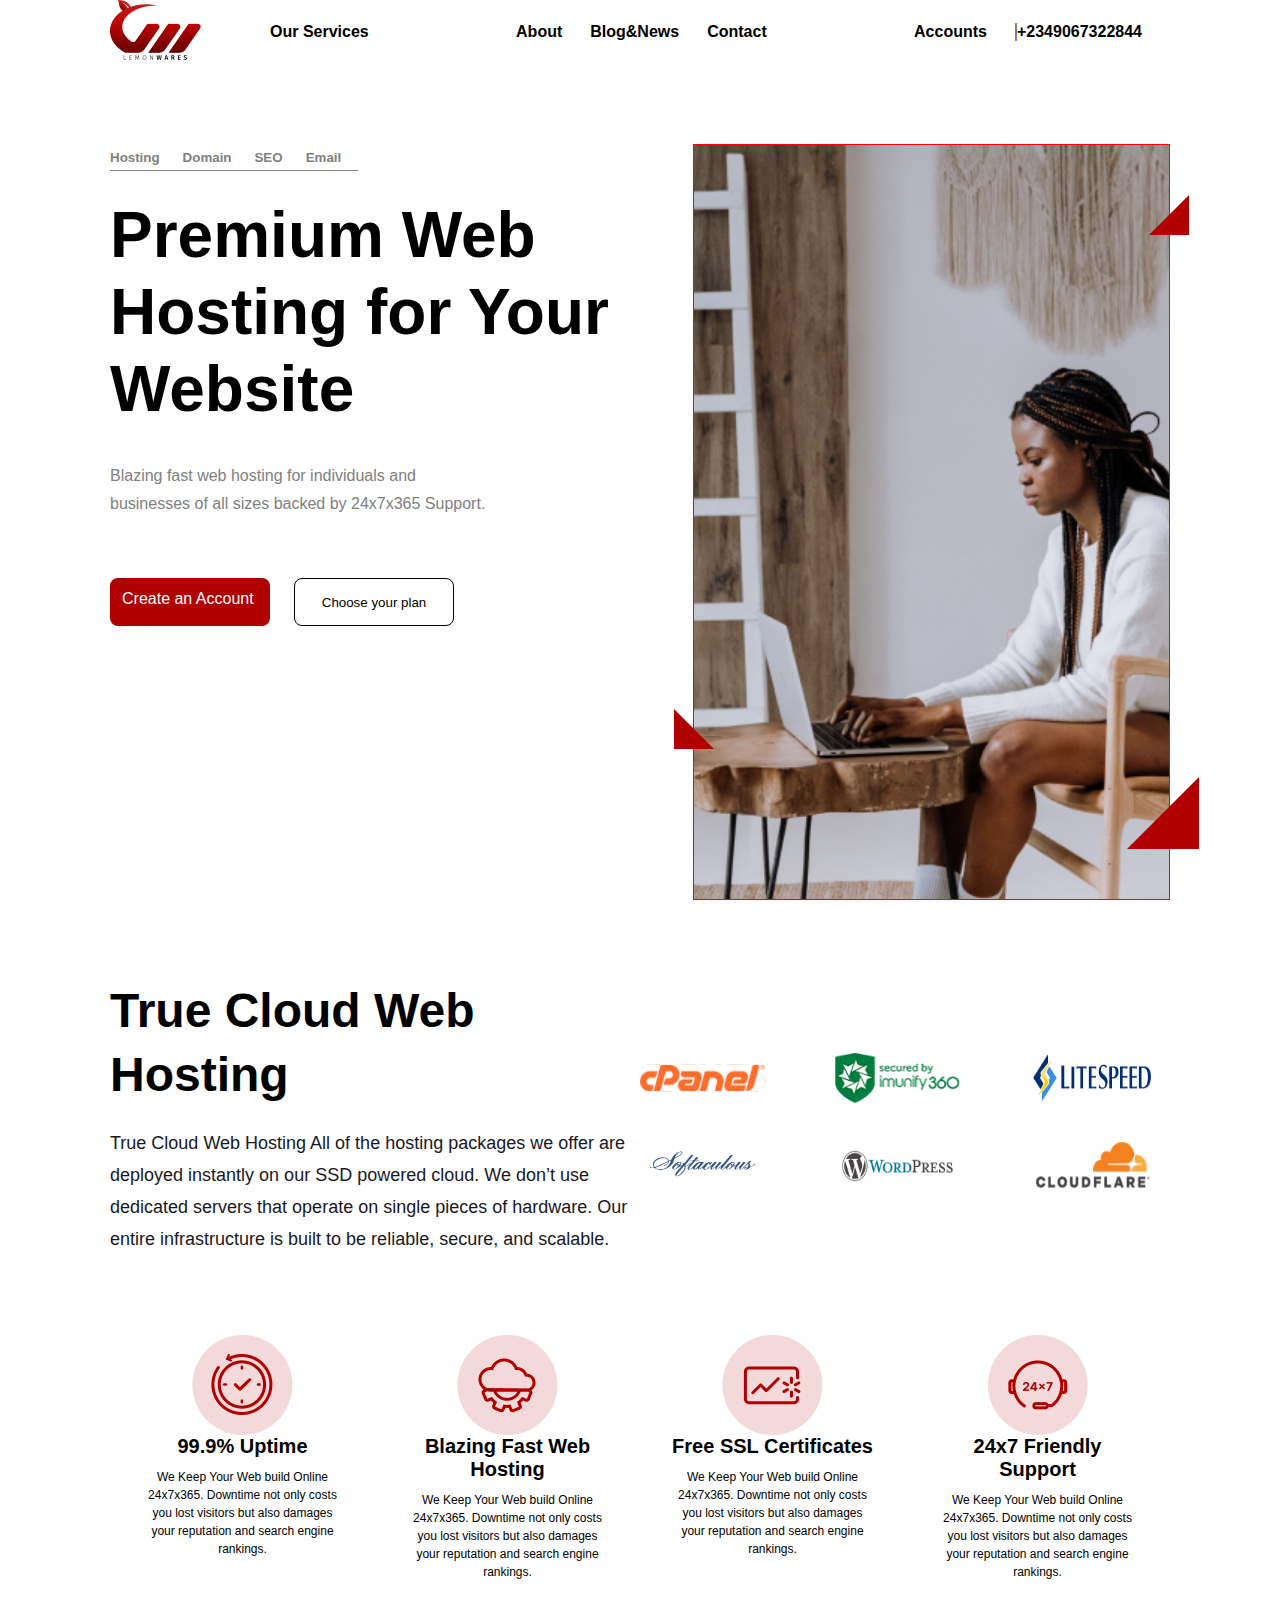
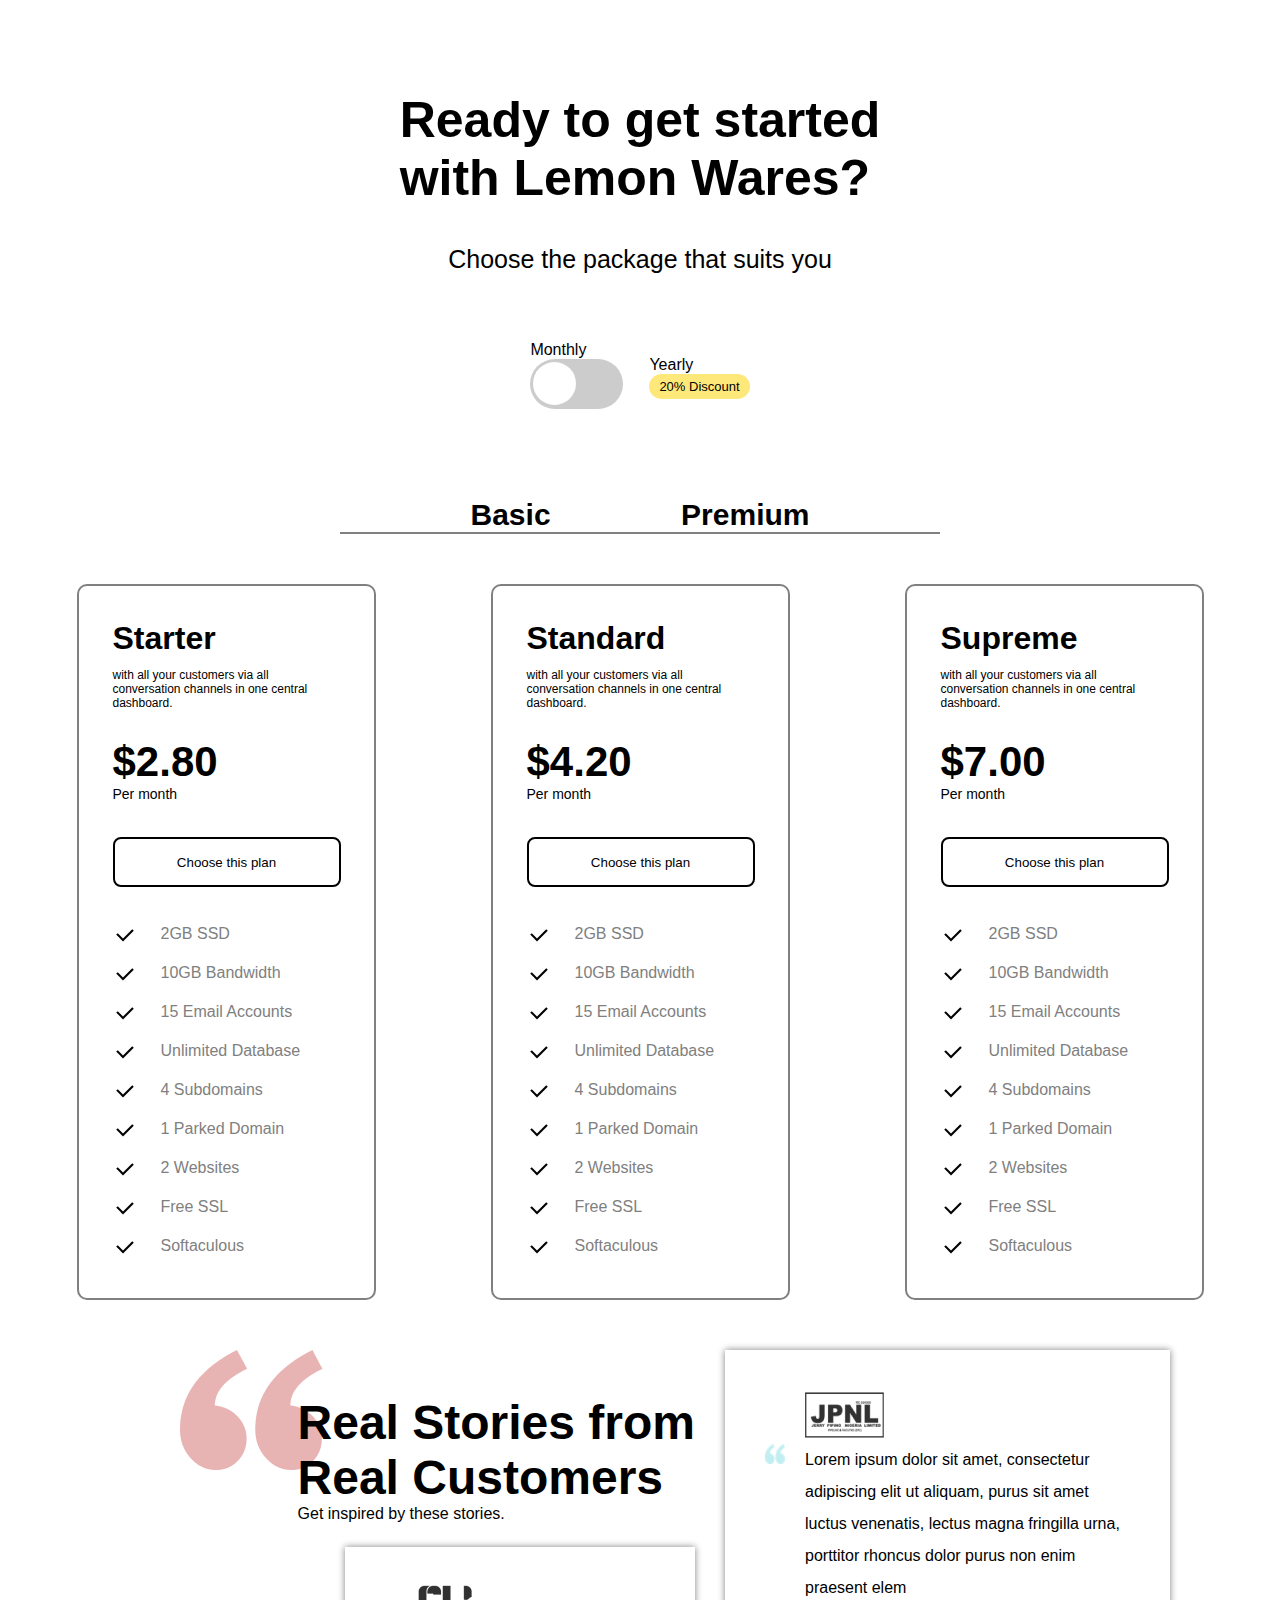
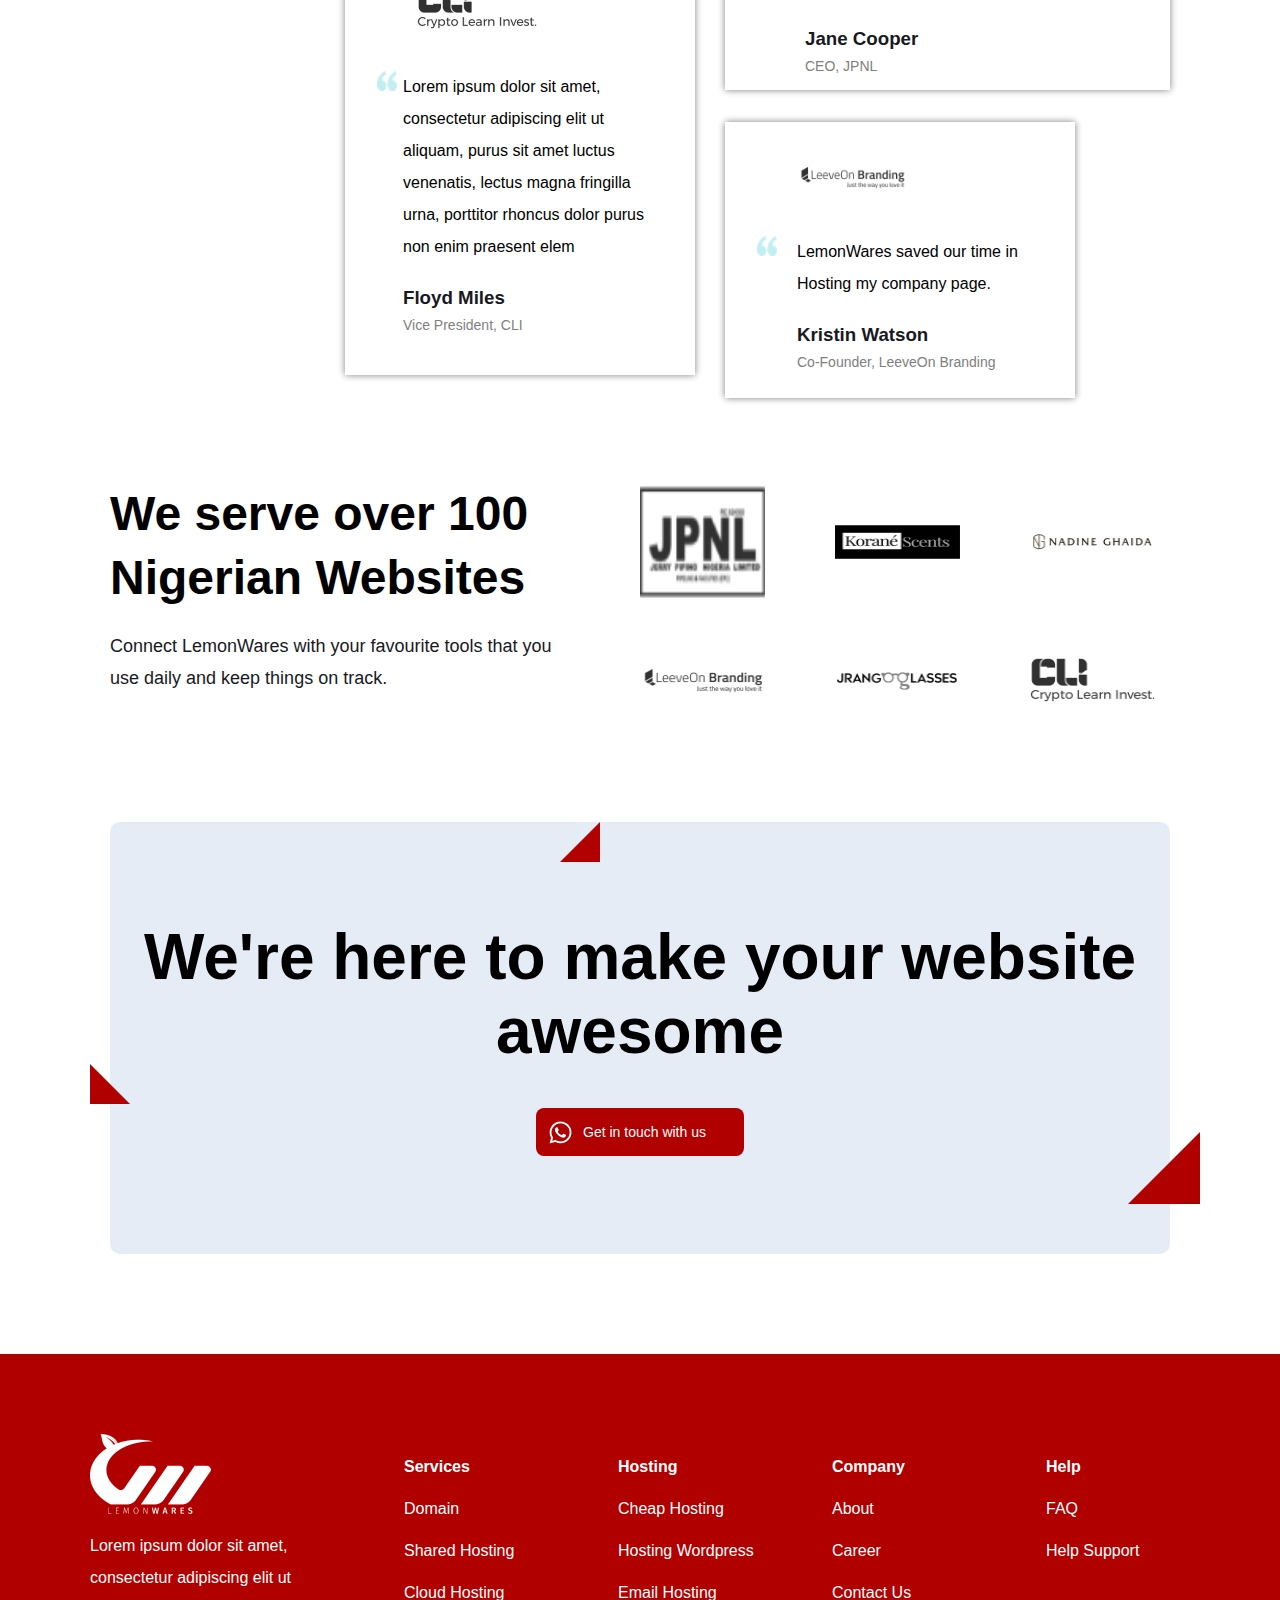
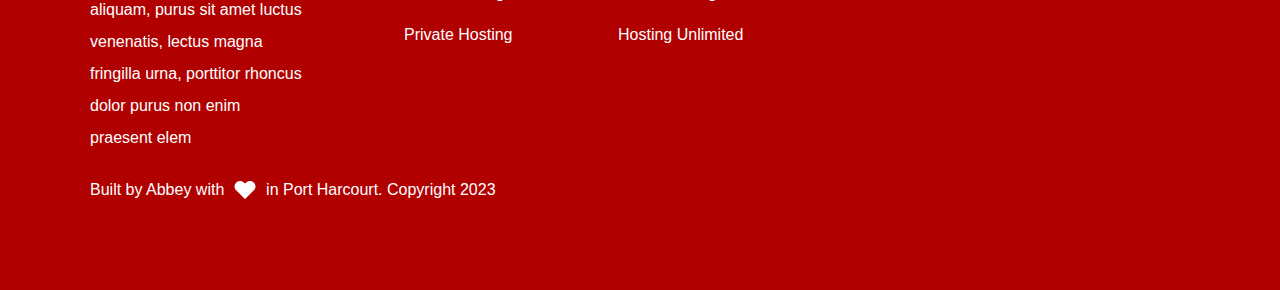
==== index.html @ 12cf2665 "modified changes" ====
<!DOCTYPE html>
<html lang="en">

<head>
    <meta charset="UTF-8">
    <meta name="viewport" content="width=device-width, initial-scale=1.0">
    <title>Hosting Web Page</title>
    <link rel="stylesheet" href="https://cdnjs.cloudflare.com/ajax/libs/font-awesome/6.4.0/css/all.min.css"
        integrity="sha512-iecdLmaskl7CVkqkXNQ/ZH/XLlvWZOJyj7Yy7tcenmpD1ypASozpmT/E0iPtmFIB46ZmdtAc9eNBvH0H/ZpiBw=="
        crossorigin="anonymous" referrerpolicy="no-referrer" />
    <link rel="stylesheet" href="style.css">
</head>

<body>
    <header>
        <a href="/home.html" class="logo-link"><img src="./images/main-logo-img.png" alt=""></a>

        <nav>
            <ul class="nav-span">
                <li class="dropdown">
                    <a href="" class="nav-link">Our Services</a>
                    <ul class="dropdown-content">
                        <li><a href="" class="drop-link">Domain</a></li>
                        <li><a href="" class="drop-link">Shared Hosting</a></li>
                        <li><a href="" class="drop-link">Cloud Hosting</a></li>
                        <li><a href="" class="drop-link">Private Hosting</a></li>
                    </ul>
                </li>
                <div>
                    <li class="dropdown">
                        <a href="" class="nav-link">About</a>
                        <ul class="dropdown-content">
                            <li><a href="" class="drop-link">Our Portfolio</a></li>
                            <li><a href="" class="drop-link">History</a></li>
                        </ul>
                    </li>
                    <li class="dropdown">
                        <a href="" class="nav-link">Blog&News</a>
                        <ul class="dropdown-content">
                            <li><a href="" class="drop-link">Read Latest</a></li>
                            <li><a href="" class="drop-link">What's Happening</a></li>
                        </ul>
                    </li>
                    <li><a href="" class="nav-link">Contact</a></li>
                </div>
                <div>
                    <li class="dropdown">
                        <a href="" class="nav-link">Accounts</a>
                        <ul class="dropdown-content">
                            <li><a href="" class="drop-link">My Profile</a></li>
                            <li><a href="" class="drop-link">Sign In</a></li>
                            <li><a href="" class="drop-link">Sign Up</a></li>
                        </ul>
                    </li>
                    <li>
                        <a href="" class="phone"> +2349067322844</a>
                    </li>
                </div>
            </ul>
        </nav>
        <i class="fa-solid fa-bars"></i>
    </header>
    <main>
        <section class="sec1-hero">
            <div class="hero-left">
                <div class="hero-left-top-nav">
                    <button>Hosting</button>
                    <button>Domain</button>
                    <button>SEO</button>
                    <button>Email</button>
                </div>
                <p class="hero-text-big">Premium Web Hosting for Your Website
                </p>
                <p class="hero-text-small">Blazing fast web hosting for individuals and <br> businesses of all sizes
                    backed by 24x7x365 Support.</p>
                <div class="hero-button-container">
                    <a href="" class="hero-button">Create an Account</a>
                    <button class="hero-btn">Choose your plan</button>
                </div>
            </div>
            <div class="hero-right">
                <span class="hero-triangle triangle-one"></span>
                <span class="hero-triangle triangle-two"></span>
                <span class="hero-triangle triangle-three"></span>
                <div class="hero-button-container">
                    <a href="" class="hero-button">Sign up</a>
                    <button class="hero-btn">Survey Options</button>
                </div>
            </div>
        </section>
        <section class="sec2">
            <div class="sec2-group1-container">
                <div class="sec2-group1-left">
                    <p class="sec2-group1-left-big-text">True Cloud Web Hosting</p>
                    <p class="sec2-group1-left-small-text">
                        True Cloud Web Hosting All of the hosting packages we offer are deployed instantly on our SSD
                        powered cloud. We don’t use <br> dedicated servers that operate on single pieces of hardware.
                        Our <br> entire infrastructure is built to be reliable, secure, and scalable.

                    </p>
                </div>
                <div class="sec2-group1-right">
                    <div class="sec2-logos">
                        <div class="sec2-logos-group1">
                            <img src="./images/cpanel2.svg" alt="" class="logos-img"><img
                                src="./images/secured-by-Imunify360-green 1.png" alt="" class="logos-img logo-boss"><img
                                src="./images/litespeed-logo 1.png" alt="" class="logos-img">
                        </div><br>
                        <div class="sec2-logos-group1">
                            <img src="./images/soflaculous.png" alt="" class="logos-img"><img
                                src="./images/Wordpress-logo.png" alt="" class="logos-img logo-boss"><img
                                src="./images/cloudflare.png" alt="" class="logos-img">
                        </div>
                    </div>
                </div>
            </div>
            <div class="sec2-group2-container">
                <div class="sec2-flex-items">
                    <img src="./images/clock-icon.png" alt="" class="sec2-img">
                    <div>
                        <p class="sec2-flex-items-big-text">99.9% Uptime</p>
                        <p class="sec2-flex-items-small-text">We Keep Your Web build Online 24x7x365. Downtime not only
                            costs you lost visitors but also damages your reputation and search engine rankings.</p>
                    </div>
                </div>
                <div class="sec2-flex-items">
                    <img src="./images/cloud-settings-icon.png" alt="" class="sec2-img">
                    <div>
                        <p class="sec2-flex-items-big-text">Blazing Fast Web Hosting</p>
                        <p class="sec2-flex-items-small-text">We Keep Your Web build Online 24x7x365. Downtime not only
                            costs
                            you
                            lost visitors but also damages your reputation and search engine rankings.</p>
                    </div>
                </div>
                <div class="sec2-flex-items">
                    <img src="./images/free-ssl.png" alt="" class="sec2-img">
                    <div>
                        <p class="sec2-flex-items-big-text">Free SSL Certificates</p>
                        <p class="sec2-flex-items-small-text">We Keep Your Web build Online 24x7x365. Downtime not only
                            costs you lost visitors but also damages your reputation and search engine rankings.</p>
                    </div>
                </div>
                <div class="sec2-flex-items">
                    <img src="./images/247-icon.png" alt="" class="sec2-img">
                    <div>
                        <p class="sec2-flex-items-big-text">24x7 Friendly Support</p>
                        <p class="sec2-flex-items-small-text">We Keep Your Web build Online 24x7x365. Downtime not only
                            costs you lost visitors but also damages your reputation and search engine rankings.</p>
                    </div>
                </div>
            </div>
        </section>
        <section class="sec3">
            <div class="sec3-group1">
                <p class="sec3-big-text">Ready to get started <br>with Lemon Wares?</p>
                <p class="sec3-small-text">Choose the package that suits you</p>
                <div class="sec3-monthly">
                    <div class="sec3-mon-part">
                        <p class="sec3-monthly-guy">Monthly</p>
                        <label for="toggle">
                            <input type="checkbox" name="" id="toggle">
                            <span></span>
                        </label>
                    </div>
                    <div class="sec3-mon-part">
                        <p class="sec3-monthly-guy">Yearly</p>
                        <div class="discount">20% Discount</div>
                    </div>
                </div>
                <div class="basic-pre">
                    <p>Basic</p>
                    <p>Premium</p>
                </div>
            </div>
            <div class="sec3-group2-flex-container">
                <div class="sec3-group2-flex-item">
                    <h1>Starter</h1>
                    <p class="flex-item-small-para">with all your customers via all conversation channels in one central
                        dashboard.</p>
                    <p class="flex-item-big-cash">$2.80</p>
                    <p class="per-mon">Per month</p>
                    <button class="hero-btn">Choose this plan</button>
                    <ul>
                        <li><img src="./images/Checkmark.png" alt="">2GB SSD</li>
                        <li><img src="./images/Checkmark.png" alt="">10GB Bandwidth</li>
                        <li><img src="./images/Checkmark.png" alt="">15 Email Accounts</li>
                        <li><img src="./images/Checkmark.png" alt="">Unlimited Database</li>
                        <li><img src="./images/Checkmark.png" alt="">4 Subdomains</li>
                        <li><img src="./images/Checkmark.png" alt="">1 Parked Domain</li>
                        <li><img src="./images/Checkmark.png" alt="">2 Websites</li>
                        <li><img src="./images/Checkmark.png" alt="">Free SSL</li>
                        <li><img src="./images/Checkmark.png" alt="">Softaculous</li>
                    </ul>
                </div>
                <div class="sec3-group2-flex-item sec3-boss">
                    <h1>Standard</h1>
                    <p class="flex-item-small-para">with all your customers via all conversation channels in one central
                        dashboard.</p>
                    <p class="flex-item-big-cash">$4.20</p>
                    <p class="per-mon">Per month</p>
                    <button class="hero-btn">Choose this plan</button>
                    <ul>
                        <li><img src="./images/Checkmark.png" alt="">2GB SSD</li>
                        <li><img src="./images/Checkmark.png" alt="">10GB Bandwidth</li>
                        <li><img src="./images/Checkmark.png" alt="">15 Email Accounts</li>
                        <li><img src="./images/Checkmark.png" alt="">Unlimited Database</li>
                        <li><img src="./images/Checkmark.png" alt="">4 Subdomains</li>
                        <li><img src="./images/Checkmark.png" alt="">1 Parked Domain</li>
                        <li><img src="./images/Checkmark.png" alt="">2 Websites</li>
                        <li><img src="./images/Checkmark.png" alt="">Free SSL</li>
                        <li><img src="./images/Checkmark.png" alt="">Softaculous</li>
                    </ul>
                </div>
                <div class="sec3-group2-flex-item">
                    <h1>Supreme</h1>
                    <p class="flex-item-small-para">with all your customers via all conversation channels in one central
                        dashboard.</p>
                    <p class="flex-item-big-cash">$7.00</p>
                    <p class="per-mon">Per month</p>
                    <button class="hero-btn">Choose this plan</button>
                    <ul>
                        <li><img src="./images/Checkmark.png" alt="">2GB SSD</li>
                        <li><img src="./images/Checkmark.png" alt="">10GB Bandwidth</li>
                        <li><img src="./images/Checkmark.png" alt="">15 Email Accounts</li>
                        <li><img src="./images/Checkmark.png" alt="">Unlimited Database</li>
                        <li><img src="./images/Checkmark.png" alt="">4 Subdomains</li>
                        <li><img src="./images/Checkmark.png" alt="">1 Parked Domain</li>
                        <li><img src="./images/Checkmark.png" alt="">2 Websites</li>
                        <li><img src="./images/Checkmark.png" alt="">Free SSL</li>
                        <li><img src="./images/Checkmark.png" alt="">Softaculous</li>
                    </ul>
                </div>
            </div>
        </section>
        <section class="sec4">
            <div class="sec4-group1">
                <div class="sec4-group1-left">
                    <div class="group1-top-box">
                        <div>
                            <p>Real Stories from <br> Real Customers</p>
                            Get inspired by these stories.
                        </div>
                    </div>
                    <div class="group1-left-box">
                        <div class="bigger-box">
                            <img src="./images/CLI.png" alt="" class="jbnl-logo-img">
                            <div class="stubborn-quote-mark">
                                <img src="./images/smaller-quote.png" alt="" class="stubborn-quote-img">
                                <div>
                                    <p>Lorem ipsum dolor sit amet, consectetur adipiscing elit ut aliquam, purus sit
                                        amet
                                        luctus venenatis, lectus magna fringilla urna, porttitor rhoncus dolor purus non
                                        enim praesent elem</p>
                                    <h3>Floyd Miles</h3>
                                    <p class="sec4-job">Vice President, CLI</p>
                                </div>
                            </div>
                        </div>
                    </div>
                </div>
                <div class="sec4-group1-right">
                    <div class="bigger-box">
                        <img src="./images/JPNL.png" alt="" class="jbnl-logo-img">
                        <div class="stubborn-quote-mark">
                            <img src="./images/smaller-quote.png" alt="" class="stubborn-quote-img">
                            <div>
                                <p>Lorem ipsum dolor sit amet, consectetur adipiscing elit ut aliquam, purus sit amet
                                    luctus venenatis, lectus magna fringilla urna, porttitor rhoncus dolor purus non
                                    enim praesent elem</p>
                                <h3>Jane Cooper</h3>
                                <p class="sec4-job">CEO, JPNL</p>
                            </div>
                        </div>
                    </div>
                    <div class="smaller-box">
                        <img src="./images/LeeveOn-Branding.png" alt="" class="jbnl-logo-img">
                        <div class="stubborn-quote-mark">
                            <img src="./images/smaller-quote.png" alt="" class="stubborn-quote-img">
                            <div>
                                <p>LemonWares saved our time in Hosting my company page.</p>
                                <h3>Kristin Watson</h3>
                                <p class="sec4-job">Co-Founder, LeeveOn Branding</p>
                            </div>
                        </div>
                    </div>
                </div>
            </div>
            <div class="sec4-group2">
                <div class="sec4-group1-container">
                    <div class="sec4-group1-left">
                        <h2 class="sec4-group1-left-big-text">We serve over 100
                            Nigerian Websites</h2>
                        <p class="sec4-group1-left-small-text">
                            Connect LemonWares with your favourite tools that you <br>use daily and keep things on
                            track.
                        </p>
                    </div>
                    <div class="sec4-group1-right">
                        <div class="sec4-logos">
                            <div class="sec4-logos-group1">
                                <img src="./images/JPNL.png" alt="" class="logos-img">
                                <img src="./images/Korane-Scents-bw-oyl3fj4kmwn18jff792drn1ep3txguitve7feafj0g 1.png"
                                    alt="" class="logos-img">
                                <img src="./images/Nadine-Ghaida-bw-oyl3fly37eqw7dbbqsa9h4bsh9g13xu0vs5vu4bchs 1.png"
                                    alt="" class="logos-img">
                            </div><br>
                            <div class="sec4-logos-group1">
                                <img src="./images/LeeveOn-Branding.png" alt="" class="logos-img">
                                <img src="./images/Jrango-Glasses-bw-oyl3fi6qg2lqwxgscqnr759y3pyk95f3j9jxx0gx6o 1.png"
                                    alt="" class="logos-img">
                                <img src="./images/CLI.png" alt="" class="logos-img">
                            </div>
                        </div>
                    </div>
                </div>
            </div>
        </section>
        <section class="sec5">
            <h1>We're here to make your website awesome</h1>
            <a href="" class="hero-button"><img src="./images/whatsapp.png" alt=""><span>Get in touch with us</span></a>
            <span class="triangle-one"></span>
            <span class="triangle-two"></span>
            <span class="triangle-three"></span>
        </section>
    </main>
    <footer>
        <div class="footer-nav-container">
            <div class="footer-logo-group">
                <img src="./images/main-logo0white-versh.png" alt="" class="footer-logo">
                <p>Lorem ipsum dolor sit amet, consectetur adipiscing elit ut aliquam, purus sit amet luctus venenatis,
                    lectus magna fringilla urna, porttitor rhoncus dolor purus non enim praesent elem</p>
            </div>
           <div class="foot-nav-item-group">
            <div class="footer-nav-items">
                <ul>
                    <li><b>Services</b></li>
                    <li><a href="">Domain</a></li>
                    <li><a href="">Shared Hosting</a></li>
                    <li><a href="">Cloud Hosting</a></li>
                    <li><a href="">Private Hosting</a></li>
                </ul>
            </div>
            <div class="footer-nav-items">
                <ul>
                    <li><b>Hosting</b></li>
                    <li><a href="">Cheap Hosting</a></li>
                    <li><a href="">Hosting Wordpress</a></li>
                    <li><a href="">Email Hosting</a></li>
                    <li><a href="">Hosting Unlimited</a></li>
                </ul>
            </div>
            <div class="footer-nav-items">
                <ul>
                    <li><b>Company</b></li>
                    <li><a href="">About</a></li>
                    <li><a href="">Career</a></li>
                    <li><a href="">Contact Us</a></li>
                </ul>
            </div>
            <div class="footer-nav-stub">
                <ul>
                    <li><b>Help</b></li>
                    <li><a href="">FAQ</a></li>
                    <li><a href="">Help Support</a></li>
                </ul>
            </div>
        </div>
           </div>
        <div class="copy-down">
            <p>Built by Abbey with &nbsp; <img src="./images/heart.png" alt=""> &nbsp; in Port Harcourt. Copyright 2023
            </p>
        </div>
    </footer>
</body>

</html>
---- style.css ----
* {
  margin: 0;
  padding: 0;
  box-sizing: border-box;
}

body {
  font-family: Tahoma, Geneva, Verdana, sans-serif;
  max-width: 1440px;
  margin: 0 auto;
}
body header {
  display: flex;
  justify-content: space-between;
  align-items: center;
  padding: 0 110px;
  position: sticky;
  top: 0;
  background-color: white;
  z-index: 10;
}
body header nav {
  width: 900px;
}
body header nav .nav-span {
  display: flex;
  list-style: none;
  align-items: center;
  justify-content: space-between;
  width: 900px;
}
body header nav .nav-span li {
  margin-right: 28px;
}
body header nav .nav-span li .nav-link {
  text-decoration: none;
  color: black;
  font-size: 16px;
  font-weight: 600;
}
body header nav .nav-span li .nav-link:hover {
  color: #b00000;
  border-bottom: 2px solid #b00000;
}
body header nav .nav-span div {
  display: flex;
}
body header nav .nav-span div .phone {
  display: flex;
  align-items: center;
  border-left: 2px solid #808080;
  text-decoration: none;
  color: black;
  font-size: 16px;
  font-weight: 600;
}
body header nav .nav-span div .phone:hover {
  color: #b00000;
}
body header nav .nav-span .dropdown {
  position: relative;
}
body header nav .nav-span .dropdown .dropdown-content {
  display: none;
  position: absolute;
  top: 20px;
  left: -90px;
  background-color: #b00000;
  list-style: none;
  width: 300px;
}
body header nav .nav-span .dropdown .dropdown-content li {
  padding: 0;
  margin: 0;
}
body header nav .nav-span .dropdown .dropdown-content li .drop-link {
  text-decoration: none;
  color: white;
  padding: 20px;
  display: block;
  text-align: center;
}
body header nav .nav-span .dropdown .dropdown-content li .drop-link:hover {
  background-color: #808080;
}
body header nav .nav-span .dropdown:hover .dropdown-content {
  display: block;
}
body header .fa-bars {
  display: none;
  font-size: 1.5em;
}
body main {
  padding: 0 110px;
}
body main .sec1-hero {
  display: flex;
  margin-bottom: 79px;
  height: calc(100vh - 64px);
  padding: 80px 0 0;
}
body main .sec1-hero .hero-left {
  width: 55%;
}
body main .sec1-hero .hero-left .hero-left-top-nav {
  width: 248px;
  height: 27px;
  display: flex;
  align-items: center;
  margin-bottom: 26px;
  border-bottom: 1px solid #808080;
}
body main .sec1-hero .hero-left .hero-left-top-nav button {
  text-decoration: none;
  border: 0;
  font-weight: 600;
  background-color: transparent;
  color: #808080;
  margin-right: 23px;
}
body main .sec1-hero .hero-left .hero-left-top-nav button:hover {
  color: #b00000;
}
body main .sec1-hero .hero-left .hero-text-big {
  font-size: 64px;
  font-weight: 700;
  line-height: 77px;
}
body main .sec1-hero .hero-left .hero-text-small {
  font-size: 16px;
  font-weight: 400;
  color: #808080;
  line-height: 28px;
  width: 448px;
  margin: 34px 0 60px;
}
body main .sec1-hero .hero-left .hero-button-container {
  display: flex;
}
body main .sec1-hero .hero-left .hero-button-container .hero-button {
  text-decoration: none;
  margin-right: 24px;
  width: 160px;
  height: 48px;
  display: inline-block;
  border-radius: 8px;
  padding: 12px;
  background-color: #b00000;
  color: white;
}
body main .sec1-hero .hero-left .hero-button-container .hero-btn {
  width: 160px;
  padding: 12px;
  background: #ffffff;
  border: 1px solid #000000;
  border-radius: 8px;
}
body main .sec1-hero .hero-right {
  position: relative;
  background-image: url("./images/hero-img.png");
  background-size: cover;
  background-repeat: no-repeat;
  width: 45%;
  border: 1px solid red;
}
body main .sec1-hero .hero-right .triangle-one {
  width: 40px;
  height: 40px;
  display: block;
  border-left: 20px solid transparent;
  border-right: 20px solid #b00000;
  border-bottom: 20px solid #b00000;
  border-top: 20px solid transparent;
  position: absolute;
  right: -20px;
  top: 50px;
}
body main .sec1-hero .hero-right .triangle-two {
  width: 72px;
  height: 72px;
  display: block;
  border-left: 36px solid transparent;
  border-right: 36px solid #b00000;
  border-bottom: 36px solid #b00000;
  border-top: 36px solid transparent;
  position: absolute;
  right: -30px;
  bottom: 50px;
}
body main .sec1-hero .hero-right .triangle-three {
  width: 40px;
  height: 40px;
  display: block;
  border-left: 20px solid #b00000;
  border-right: 20px solid transparent;
  border-bottom: 20px solid #b00000;
  border-top: 20px solid transparent;
  position: absolute;
  bottom: 150px;
  left: -20px;
}
body main .sec1-hero .hero-right:hover .triangle-three {
  transform: translatey(30px);
  transition: 3s;
}
body main .sec1-hero .hero-right:hover .triangle-two {
  transform: rotate(360deg);
  transition: 6s;
}
body main .sec1-hero .hero-right:hover .triangle-one {
  transform: translate(-50px, -65px);
  transition: 3s;
}
body main .sec1-hero .hero-right .hero-button-container {
  display: none;
  font-size: 14px;
}
body main .sec1-hero .hero-right .hero-button-container .hero-button {
  text-decoration: none;
  margin-right: 24px;
  width: 160px;
  display: inline-block;
  border-radius: 8px;
  padding: 5px;
  background-color: #b00000;
  color: white;
}
body main .sec1-hero .hero-right .hero-button-container .hero-btn {
  width: 160px;
  padding: 12px;
  background: #ffffff;
  border: 1px solid #000000;
  border-radius: 8px;
}
body main .sec2 {
  margin: 0 0 133px;
}
body main .sec2 .sec2-group1-container {
  display: flex;
  justify-content: space-between;
}
body main .sec2 .sec2-group1-container .sec2-group1-left {
  width: 50%;
}
body main .sec2 .sec2-group1-container .sec2-group1-left .sec2-group1-left-big-text {
  font-size: 48px;
  font-weight: 800;
  line-height: 64px;
}
body main .sec2 .sec2-group1-container .sec2-group1-left .sec2-group1-left-small-text {
  font-size: 18px;
  font-weight: 400;
  line-height: 32px;
  color: #18191f;
  padding: 20px 5px 30px 0;
}
body main .sec2 .sec2-group1-container .sec2-group1-right {
  width: 50%;
  display: flex;
  align-items: center;
}
body main .sec2 .sec2-group1-container .sec2-group1-right .sec2-logos {
  width: 594px;
}
body main .sec2 .sec2-group1-container .sec2-group1-right .sec2-logos .sec2-logos-group1 {
  display: flex;
  justify-content: flex-end;
}
body main .sec2 .sec2-group1-container .sec2-group1-right .sec2-logos .sec2-logos-group1 .logos-img {
  width: 125px;
  height: 50px;
  margin: 0 70px 20px 0;
}
body main .sec2 .sec2-group1-container .sec2-group1-right .sec2-logos .sec2-logos-group1 .logos-stubborn-img {
  width: 125px;
  height: 50px;
}
body main .sec2 .sec2-group2-container {
  display: flex;
  justify-content: center;
  margin-top: 50px;
}
body main .sec2 .sec2-group2-container .sec2-flex-items {
  width: 252px;
  height: 223px;
  display: flex;
  flex-direction: column;
  align-items: center;
  justify-content: space-between;
  margin: 0 30px;
}
body main .sec2 .sec2-group2-container .sec2-flex-items .sec2-flex-items-big-text {
  text-align: center;
  font-size: 20px;
  font-weight: 700;
  margin-bottom: 10px;
}
body main .sec2 .sec2-group2-container .sec2-flex-items .sec2-flex-items-small-text {
  text-align: center;
  font-size: 12px;
  line-height: 18px;
  font-weight: 300px;
}
body main .sec3 .sec3-group1 {
  display: flex;
  flex-direction: column;
  align-items: center;
}
body main .sec3 .sec3-group1 .sec3-big-text {
  font-size: 50px;
  font-weight: 600;
}
body main .sec3 .sec3-group1 .sec3-small-text {
  font-size: 25px;
  margin: 38px 0 67px;
}
body main .sec3 .sec3-group1 .sec3-monthly {
  display: flex;
  align-items: center;
  margin-bottom: 85px;
}
body main .sec3 .sec3-group1 .sec3-monthly .sec3-monthly-guy {
  margin-right: 20px;
}
body main .sec3 .sec3-group1 .sec3-monthly label {
  display: inline-block;
  width: 93px;
  height: 50px;
  border-radius: 40px;
  position: relative;
  margin-right: 26px;
}
body main .sec3 .sec3-group1 .sec3-monthly span {
  position: absolute;
  top: 0;
  bottom: 0;
  left: 0;
  right: 0;
  background: #ccc;
  border-radius: 40px;
  transition: 0.25s;
}
body main .sec3 .sec3-group1 .sec3-monthly input {
  -webkit-appearance: none;
     -moz-appearance: none;
          appearance: none;
  margin: 0;
  position: absolute;
  top: 3px;
  left: 3px;
  z-index: 1;
  width: 43px;
  height: 43px;
  border-radius: 100%;
  background-color: #fff;
  transition: 0.25s;
}
body main .sec3 .sec3-group1 .sec3-monthly input:checked {
  transform: translatex(40px);
}
body main .sec3 .sec3-group1 .sec3-monthly input:checked + span {
  background-color: #b00000;
}
body main .sec3 .sec3-group1 .sec3-monthly .discount {
  background-color: #ffe87a;
  padding: 5px 10px;
  border-radius: 20px;
  font-size: small;
}
body main .sec3 .sec3-group1 .basic-pre {
  display: flex;
  justify-content: space-evenly;
  width: 600px;
  font-size: 30px;
  font-weight: 600;
  border-bottom: 2px solid #808080;
}
body main .sec3 .sec3-group2-flex-container {
  display: flex;
  justify-content: center;
  padding: 50px 0;
}
body main .sec3 .sec3-group2-flex-container .sec3-boss {
  margin: 0 115px;
}
body main .sec3 .sec3-group2-flex-container .sec3-group2-flex-item {
  height: 716px;
  width: 299px;
  border: 2px solid #808080;
  padding: 34px;
  border-radius: 10px;
}
body main .sec3 .sec3-group2-flex-container .sec3-group2-flex-item .flex-item-small-para {
  font-size: 12px;
  margin: 11px 0 28px;
}
body main .sec3 .sec3-group2-flex-container .sec3-group2-flex-item .flex-item-big-cash {
  font-size: 42px;
  font-weight: 600;
}
body main .sec3 .sec3-group2-flex-container .sec3-group2-flex-item .per-mon {
  font-size: 14px;
  font-weight: 300;
}
body main .sec3 .sec3-group2-flex-container .sec3-group2-flex-item .hero-btn {
  width: 228px;
  height: 50px;
  background: #ffffff;
  border: 2px solid #000000;
  border-radius: 8px;
  margin: 35px 0;
}
body main .sec3 .sec3-group2-flex-container .sec3-group2-flex-item ul {
  list-style: none;
  height: 336px;
  display: flex;
  flex-direction: column;
  justify-content: space-between;
}
body main .sec3 .sec3-group2-flex-container .sec3-group2-flex-item ul li {
  color: #808080;
  display: flex;
  align-items: center;
}
body main .sec3 .sec3-group2-flex-container .sec3-group2-flex-item ul li img {
  margin-right: 24px;
}
body main .sec4 .sec4-group1 {
  display: flex;
  margin-bottom: 84px;
}
body main .sec4 .sec4-group1 .sec4-group1-left {
  width: 597px;
  display: flex;
  flex-direction: column;
  align-items: flex-end;
}
body main .sec4 .sec4-group1 .sec4-group1-left .group1-top-box {
  padding: 45px 0 24px;
  background-image: url("./images/Quote Mark.png");
  background-repeat: no-repeat;
  width: 515px;
  display: flex;
  flex-direction: column;
  align-items: flex-end;
}
body main .sec4 .sec4-group1 .sec4-group1-left .group1-top-box p {
  font-size: 48px;
  font-weight: 800;
}
body main .sec4 .sec4-group1 .sec4-group1-left .group1-left-box {
  width: 350px;
  height: 428px;
  box-shadow: 0 0 7px #808080;
  padding: 0 32px 0 32px;
}
body main .sec4 .sec4-group1 .sec4-group1-left .group1-left-box .jbnl-logo-img {
  margin-left: 40px;
}
body main .sec4 .sec4-group1 .sec4-group1-left .group1-left-box .stubborn-quote-mark {
  display: flex;
}
body main .sec4 .sec4-group1 .sec4-group1-left .group1-left-box .stubborn-quote-mark .stubborn-quote-img {
  width: 20px;
  height: 20px;
}
body main .sec4 .sec4-group1 .sec4-group1-left .group1-left-box .stubborn-quote-mark div {
  padding-left: 6px;
}
body main .sec4 .sec4-group1 .sec4-group1-left .group1-left-box .stubborn-quote-mark div p {
  line-height: 32px;
}
body main .sec4 .sec4-group1 .sec4-group1-left .group1-left-box .stubborn-quote-mark div h3 {
  color: #18191f;
  margin-top: 24px;
}
body main .sec4 .sec4-group1 .sec4-group1-left .group1-left-box .stubborn-quote-mark div .sec4-job {
  color: #808080;
  font-size: 14px;
  font-weight: 500;
}
body main .sec4 .sec4-group1 .sec4-group1-right {
  margin-left: 30px;
}
body main .sec4 .sec4-group1 .sec4-group1-right .bigger-box {
  width: 445px;
  height: 340px;
  box-shadow: 0 0 7px #808080;
  padding: 40px;
}
body main .sec4 .sec4-group1 .sec4-group1-right .bigger-box .jbnl-logo-img {
  margin-left: 40px;
}
body main .sec4 .sec4-group1 .sec4-group1-right .bigger-box .stubborn-quote-mark {
  display: flex;
}
body main .sec4 .sec4-group1 .sec4-group1-right .bigger-box .stubborn-quote-mark .stubborn-quote-img {
  width: 20px;
  height: 20px;
}
body main .sec4 .sec4-group1 .sec4-group1-right .bigger-box .stubborn-quote-mark div {
  padding-left: 20px;
}
body main .sec4 .sec4-group1 .sec4-group1-right .bigger-box .stubborn-quote-mark div p {
  line-height: 32px;
}
body main .sec4 .sec4-group1 .sec4-group1-right .bigger-box .stubborn-quote-mark div h3 {
  color: #18191f;
  margin-top: 24px;
}
body main .sec4 .sec4-group1 .sec4-group1-right .bigger-box .stubborn-quote-mark div .sec4-job {
  color: #808080;
  font-size: 14px;
  font-weight: 500;
}
body main .sec4 .sec4-group1 .sec4-group1-right .smaller-box {
  width: 350px;
  height: 276px;
  box-shadow: 0 0 7px #808080;
  padding: 0 32px;
  margin-top: 32px;
}
body main .sec4 .sec4-group1 .sec4-group1-right .smaller-box .jbnl-logo-img {
  margin-left: 40px;
  height: 110px;
}
body main .sec4 .sec4-group1 .sec4-group1-right .smaller-box .stubborn-quote-mark {
  display: flex;
}
body main .sec4 .sec4-group1 .sec4-group1-right .smaller-box .stubborn-quote-mark .stubborn-quote-img {
  width: 20px;
  height: 20px;
}
body main .sec4 .sec4-group1 .sec4-group1-right .smaller-box .stubborn-quote-mark div {
  padding-left: 20px;
}
body main .sec4 .sec4-group1 .sec4-group1-right .smaller-box .stubborn-quote-mark div p {
  line-height: 32px;
}
body main .sec4 .sec4-group1 .sec4-group1-right .smaller-box .stubborn-quote-mark div h3 {
  color: #18191f;
  margin-top: 24px;
}
body main .sec4 .sec4-group1 .sec4-group1-right .smaller-box .stubborn-quote-mark div .sec4-job {
  color: #808080;
  font-size: 14px;
  font-weight: 500;
}
body main .sec4 .sec4-group2 {
  height: 240px;
}
body main .sec4 .sec4-group2 .sec4-group1-container {
  display: flex;
  justify-content: space-between;
}
body main .sec4 .sec4-group2 .sec4-group1-container .sec4-group1-left {
  width: 50%;
}
body main .sec4 .sec4-group2 .sec4-group1-container .sec4-group1-left .sec4-group1-left-big-text {
  font-size: 48px;
  font-weight: 800;
  line-height: 64px;
}
body main .sec4 .sec4-group2 .sec4-group1-container .sec4-group1-left .sec4-group1-left-small-text {
  font-size: 18px;
  font-weight: 400;
  line-height: 32px;
  color: #18191f;
  padding: 20px 5px 30px 0;
}
body main .sec4 .sec4-group2 .sec4-group1-container .sec4-group1-right {
  width: 50%;
  display: flex;
  align-items: center;
}
body main .sec4 .sec4-group2 .sec4-group1-container .sec4-group1-right .sec4-logos {
  width: 594px;
}
body main .sec4 .sec4-group2 .sec4-group1-container .sec4-group1-right .sec4-logos .sec4-logos-group1 {
  display: flex;
  justify-content: flex-end;
}
body main .sec4 .sec4-group2 .sec4-group1-container .sec4-group1-right .sec4-logos .sec4-logos-group1 .logos-img {
  width: 125px;
  height: 120px;
  margin: 0 70px 0 0;
}
body main .sec5 {
  display: flex;
  flex-direction: column;
  align-items: center;
  justify-content: center;
  border-radius: 10px;
  margin: 100px 0;
  height: 432px;
  background-color: #e5ecf5;
  position: relative;
}
body main .sec5 h1 {
  font-size: 64px;
  width: 1024px;
  text-align: center;
}
body main .sec5 .hero-button {
  text-decoration: none;
  margin-top: 40px;
  width: 208px;
  height: 48px;
  border-radius: 8px;
  padding: 12px;
  background-color: #b00000;
  color: white;
  display: flex;
  align-items: center;
}
body main .sec5 .hero-button img {
  margin-right: 10px;
}
body main .sec5 .hero-button span {
  font-size: 14px;
}
body main .sec5 .hero-button:hover {
  background-color: #3d0101;
  transition: 2s;
  transform: translatey(20px);
}
body main .sec5 .triangle-one {
  width: 40px;
  height: 40px;
  display: block;
  border-left: 20px solid transparent;
  border-right: 20px solid #b00000;
  border-bottom: 20px solid #b00000;
  border-top: 20px solid transparent;
  position: absolute;
  left: 450px;
  top: 0;
}
body main .sec5 .triangle-two {
  width: 72px;
  height: 72px;
  display: block;
  border-left: 36px solid transparent;
  border-right: 36px solid #b00000;
  border-bottom: 36px solid #b00000;
  border-top: 36px solid transparent;
  position: absolute;
  right: -30px;
  bottom: 50px;
}
body main .sec5 .triangle-three {
  width: 40px;
  height: 40px;
  display: block;
  border-left: 20px solid #b00000;
  border-right: 20px solid transparent;
  border-bottom: 20px solid #b00000;
  border-top: 20px solid transparent;
  position: absolute;
  bottom: 150px;
  left: -20px;
}
body main .sec5:hover .triangle-three {
  transform: translatey(150px);
  transition: 2s;
}
body main .sec5:hover .triangle-two {
  transform: rotate(360deg);
  transition: 3s;
}
body main .sec5:hover .triangle-one {
  transform: translatex(500px);
  transition: 3s;
}
body footer {
  background-color: #b00000;
  height: 536px;
  color: rgb(255, 255, 255);
  padding: 80px 90px;
}
body footer a {
  text-decoration: none;
  color: white;
}
body footer .footer-nav-container {
  display: flex;
  margin-bottom: 104px;
}
body footer .footer-nav-container .footer-logo-group {
  width: 296px;
  height: 240px;
  margin-right: 100px;
}
body footer .footer-nav-container .footer-logo-group p {
  line-height: 32px;
  padding-top: 12px;
}
body footer .footer-nav-container .foot-nav-item-group {
  display: flex;
}
body footer .footer-nav-container .foot-nav-item-group .footer-nav-items {
  width: 144px;
  margin-right: 70px;
}
body footer .footer-nav-container .foot-nav-item-group .footer-nav-items li {
  list-style: none;
  margin-top: 24px;
}
body footer .footer-nav-container .foot-nav-item-group .footer-nav-stub {
  width: 144px;
}
body footer .footer-nav-container .foot-nav-item-group .footer-nav-stub li {
  list-style: none;
  margin-top: 24px;
}
body footer .copy-down p {
  display: flex;
  align-items: center;
}

@media screen and (max-width: 1024px) {
  body {
    font-family: Tahoma, Geneva, Verdana, sans-serif;
  }
  body header {
    display: flex;
    justify-content: space-between;
    align-items: center;
    padding: 0 50px;
    position: sticky;
    top: 0;
    background-color: white;
    z-index: 10;
  }
  body header nav {
    width: 700px;
  }
  body header nav .nav-span {
    width: 700px;
  }
  body header nav .nav-span li .nav-link {
    font-size: 14px;
    font-weight: 600;
  }
  body header nav .nav-span li .nav-link:hover {
    color: #b00000;
    border-bottom: 2px solid #b00000;
  }
  body header nav .nav-span .dropdown-content {
    width: 250px;
  }
  body header nav .nav-span div .phone {
    font-size: 13px;
  }
  body main {
    padding: 0 80px;
  }
  body main .sec1-hero {
    display: flex;
    margin-bottom: 79px;
    height: calc(100vh - 64px);
    padding: 50px 0 0;
  }
  body main .sec1-hero .hero-left {
    width: 55%;
  }
  body main .sec1-hero .hero-left .hero-left-top-nav {
    width: 200px;
    height: 27px;
    margin-bottom: 20px;
  }
  body main .sec1-hero .hero-left .hero-left-top-nav button {
    margin-right: 19px;
  }
  body main .sec1-hero .hero-left .hero-text-big {
    font-size: 44px;
    font-weight: 600;
    line-height: 50px;
  }
  body main .sec1-hero .hero-left .hero-text-small {
    font-size: 13px;
    font-weight: 400;
    color: #808080;
    line-height: 28px;
    width: 448px;
    margin: 14px 0 10px;
  }
  body main .sec1-hero .hero-left .hero-button-container .hero-button {
    margin-right: 24px;
    width: 130px;
    padding: 10px 10px;
    font-size: 13px;
    display: flex;
    align-items: center;
  }
  body main .sec1-hero .hero-left .hero-button-container .hero-btn {
    width: 130px;
    padding: 10px;
  }
  body main .sec1-hero .hero-left .hero-right {
    position: relative;
    background-image: url("./images/hero-img.png");
    background-size: contain;
    background-repeat: no-repeat;
    width: 45%;
    border: 1px solid red;
  }
  body main .sec1-hero .hero-left .hero-right .triangle-one {
    width: 30px;
    height: 30px;
    border-left: 15px solid transparent;
    border-right: 15px solid #b00000;
    border-bottom: 15px solid #b00000;
    border-top: 15px solid transparent;
  }
  body main .sec1-hero .hero-left .hero-right .triangle-one .triangle-two {
    width: 60px;
    height: 60px;
    border-left: 30px solid transparent;
    border-right: 30px solid #b00000;
    border-bottom: 30px solid #b00000;
    border-top: 30px solid transparent;
  }
  body main .sec1-hero .hero-left .hero-right .triangle-one .triangle-three {
    width: 30px;
    height: 30px;
    border-left: 15px solid #b00000;
    border-right: 15px solid transparent;
    border-bottom: 15px solid #b00000;
    border-top: 15px solid transparent;
  }
  body main .sec1-hero .hero-left .hero-right .triangle-one:hover .triangle-three {
    transform: translatey(30px);
    transition: 3s;
  }
  body main .sec1-hero .hero-left .hero-right .triangle-one:hover .triangle-two {
    transform: rotate(360deg);
    transition: 6s;
  }
  body main .sec1-hero .hero-left .hero-right .triangle-one:hover .triangle-one {
    transform: translate(-50px, -65px);
    transition: 3s;
  }
  body main .sec1-hero .hero-left .sec2 {
    margin: 0 0 133px;
  }
  body main .sec1-hero .hero-left .sec2 .sec2-group1-container {
    display: flex;
    justify-content: space-between;
  }
  body main .sec1-hero .hero-left .sec2 .sec2-group1-container .sec2-group1-left {
    width: 50%;
  }
  body main .sec1-hero .hero-left .sec2 .sec2-group1-container .sec2-group1-left .sec2-group1-left-big-text {
    font-size: 48px;
    font-weight: 800;
    line-height: 64px;
  }
  body main .sec1-hero .hero-left .sec2 .sec2-group1-container .sec2-group1-left .sec2-group1-left-small-text {
    font-size: 18px;
    font-weight: 400;
    line-height: 32px;
    color: #18191f;
    padding: 20px 5px 30px 0;
  }
  body main .sec1-hero .hero-left .sec2 .sec2-group1-container .sec2-group1-right {
    width: 50%;
    display: flex;
    align-items: center;
  }
  body main .sec1-hero .hero-left .sec2 .sec2-group1-container .sec2-group1-right .sec2-logos {
    width: 594px;
  }
  body main .sec1-hero .hero-left .sec2 .sec2-group1-container .sec2-group1-right .sec2-logos .sec2-logos-group1 {
    display: flex;
    justify-content: flex-end;
  }
  body main .sec1-hero .hero-left .sec2 .sec2-group1-container .sec2-group1-right .sec2-logos .sec2-logos-group1 .logos-img {
    width: 125px;
    height: 50px;
    margin: 0 70px 20px 0;
  }
  body main .sec1-hero .hero-left .sec2 .sec2-group1-container .sec2-group1-right .sec2-logos .sec2-logos-group1 .logos-stubborn-img {
    width: 125px;
    height: 50px;
  }
  body main .sec1-hero .hero-left .sec2 .sec2-group2-container {
    display: flex;
    justify-content: center;
    margin-top: 50px;
  }
  body main .sec1-hero .hero-left .sec2 .sec2-group2-container .sec2-flex-items {
    width: 252px;
    height: 223px;
    display: flex;
    flex-direction: column;
    align-items: center;
    justify-content: space-between;
    margin: 0 30px;
  }
  body main .sec1-hero .hero-left .sec2 .sec2-group2-container .sec2-flex-items .sec2-flex-items-big-text {
    text-align: center;
    font-size: 20px;
    font-weight: 700;
    margin-bottom: 10px;
  }
  body main .sec1-hero .hero-left .sec2 .sec2-group2-container .sec2-flex-items .sec2-flex-items-small-text {
    text-align: center;
    font-size: 12px;
    line-height: 18px;
    font-weight: 300px;
  }
  body main .sec1-hero .hero-left .sec2 .sec2-group2-container .biggest-item {
    width: 259px;
    height: 223px;
    display: flex;
    flex-direction: column;
    align-items: center;
    justify-content: space-between;
  }
  body main .sec1-hero .hero-left .sec2 .sec2-group2-container .biggest-item .sec2-biggest-text {
    font-size: 20px;
    font-weight: 700;
    margin-bottom: 10px;
  }
  body main .sec1-hero .hero-left .sec2 .sec2-group2-container .biggest-item .sec2-smallest-text {
    text-align: center;
    font-size: 12px;
    line-height: 18px;
  }
  body main .sec1-hero .hero-left .sec3 .sec3-group1 {
    display: flex;
    flex-direction: column;
    align-items: center;
  }
  body main .sec1-hero .hero-left .sec3 .sec3-group1 .sec3-big-text {
    font-size: 50px;
    font-weight: 600;
  }
  body main .sec1-hero .hero-left .sec3 .sec3-group1 .sec3-small-text {
    font-size: 25px;
    margin: 38px 0 67px;
  }
  body main .sec1-hero .hero-left .sec3 .sec3-group1 .sec3-monthly {
    display: flex;
    align-items: center;
    margin-bottom: 85px;
  }
  body main .sec1-hero .hero-left .sec3 .sec3-group1 .sec3-monthly .sec3-monthly-guy {
    margin-right: 20px;
  }
  body main .sec1-hero .hero-left .sec3 .sec3-group1 .sec3-monthly label {
    display: inline-block;
    width: 93px;
    height: 50px;
    border-radius: 40px;
    position: relative;
    margin-right: 26px;
  }
  body main .sec1-hero .hero-left .sec3 .sec3-group1 .sec3-monthly span {
    position: absolute;
    top: 0;
    bottom: 0;
    left: 0;
    right: 0;
    background: #ccc;
    border-radius: 40px;
    transition: 0.25s;
  }
  body main .sec1-hero .hero-left .sec3 .sec3-group1 .sec3-monthly input {
    -webkit-appearance: none;
       -moz-appearance: none;
            appearance: none;
    margin: 0;
    position: absolute;
    top: 3px;
    left: 3px;
    z-index: 1;
    width: 43px;
    height: 43px;
    border-radius: 100%;
    background-color: #fff;
    transition: 0.25s;
  }
  body main .sec1-hero .hero-left .sec3 .sec3-group1 .sec3-monthly input:checked {
    transform: translatex(40px);
  }
  body main .sec1-hero .hero-left .sec3 .sec3-group1 .sec3-monthly input:checked + span {
    background-color: #b00000;
  }
  body main .sec1-hero .hero-left .sec3 .sec3-group1 .sec3-monthly .discount {
    background-color: #ffe87a;
    padding: 5px 10px;
    border-radius: 20px;
    font-size: small;
  }
  body main .sec1-hero .hero-left .sec3 .sec3-group1 .basic-pre {
    display: flex;
    justify-content: space-evenly;
    width: 600px;
    font-size: 30px;
    font-weight: 600;
    border-bottom: 2px solid #808080;
  }
  body main .sec1-hero .hero-left .sec3 .sec3-group2-flex-container {
    display: flex;
    justify-content: center;
    padding: 50px 0;
  }
  body main .sec1-hero .hero-left .sec3 .sec3-group2-flex-container .sec3-boss {
    margin: 0 115px;
  }
  body main .sec1-hero .hero-left .sec3 .sec3-group2-flex-container .sec3-group2-flex-item {
    height: 716px;
    width: 299px;
    border: 2px solid #808080;
    padding: 34px;
    border-radius: 10px;
  }
  body main .sec1-hero .hero-left .sec3 .sec3-group2-flex-container .sec3-group2-flex-item .flex-item-small-para {
    font-size: 12px;
    margin: 11px 0 28px;
  }
  body main .sec1-hero .hero-left .sec3 .sec3-group2-flex-container .sec3-group2-flex-item .flex-item-big-cash {
    font-size: 42px;
    font-weight: 600;
  }
  body main .sec1-hero .hero-left .sec3 .sec3-group2-flex-container .sec3-group2-flex-item .per-mon {
    font-size: 14px;
    font-weight: 300;
  }
  body main .sec1-hero .hero-left .sec3 .sec3-group2-flex-container .sec3-group2-flex-item .hero-btn {
    width: 228px;
    height: 50px;
    background: #ffffff;
    border: 2px solid #000000;
    border-radius: 8px;
    margin: 35px 0;
  }
  body main .sec1-hero .hero-left .sec3 .sec3-group2-flex-container .sec3-group2-flex-item ul {
    list-style: none;
    height: 336px;
    display: flex;
    flex-direction: column;
    justify-content: space-between;
  }
  body main .sec1-hero .hero-left .sec3 .sec3-group2-flex-container .sec3-group2-flex-item ul li {
    color: #808080;
    display: flex;
    align-items: center;
  }
  body main .sec1-hero .hero-left .sec3 .sec3-group2-flex-container .sec3-group2-flex-item ul li img {
    margin-right: 24px;
  }
  body main .sec1-hero .hero-left .sec4 .sec4-group1 {
    display: flex;
    margin-bottom: 84px;
  }
  body main .sec1-hero .hero-left .sec4 .sec4-group1 .sec4-group1-left {
    width: 597px;
    display: flex;
    flex-direction: column;
    align-items: flex-end;
  }
  body main .sec1-hero .hero-left .sec4 .sec4-group1 .sec4-group1-left .group1-top-box {
    padding: 45px 0 24px;
    background-image: url("./images/Quote Mark.png");
    background-repeat: no-repeat;
    width: 515px;
    display: flex;
    flex-direction: column;
    align-items: flex-end;
  }
  body main .sec1-hero .hero-left .sec4 .sec4-group1 .sec4-group1-left .group1-top-box p {
    font-size: 48px;
    font-weight: 800;
  }
  body main .sec1-hero .hero-left .sec4 .sec4-group1 .sec4-group1-left .group1-left-box {
    width: 350px;
    height: 428px;
    box-shadow: 0 0 7px #808080;
    padding: 0 32px 0 32px;
  }
  body main .sec1-hero .hero-left .sec4 .sec4-group1 .sec4-group1-left .group1-left-box .jbnl-logo-img {
    margin-left: 40px;
  }
  body main .sec1-hero .hero-left .sec4 .sec4-group1 .sec4-group1-left .group1-left-box .stubborn-quote-mark {
    display: flex;
  }
  body main .sec1-hero .hero-left .sec4 .sec4-group1 .sec4-group1-left .group1-left-box .stubborn-quote-mark .stubborn-quote-img {
    width: 20px;
    height: 20px;
  }
  body main .sec1-hero .hero-left .sec4 .sec4-group1 .sec4-group1-left .group1-left-box .stubborn-quote-mark div {
    padding-left: 6px;
  }
  body main .sec1-hero .hero-left .sec4 .sec4-group1 .sec4-group1-left .group1-left-box .stubborn-quote-mark div p {
    line-height: 32px;
  }
  body main .sec1-hero .hero-left .sec4 .sec4-group1 .sec4-group1-left .group1-left-box .stubborn-quote-mark div h3 {
    color: #18191f;
    margin-top: 24px;
  }
  body main .sec1-hero .hero-left .sec4 .sec4-group1 .sec4-group1-left .group1-left-box .stubborn-quote-mark div .sec4-job {
    color: #808080;
    font-size: 14px;
    font-weight: 500;
  }
  body main .sec1-hero .hero-left .sec4 .sec4-group1 .sec4-group1-right {
    margin-left: 30px;
  }
  body main .sec1-hero .hero-left .sec4 .sec4-group1 .sec4-group1-right .bigger-box {
    width: 445px;
    height: 340px;
    box-shadow: 0 0 7px #808080;
    padding: 40px;
  }
  body main .sec1-hero .hero-left .sec4 .sec4-group1 .sec4-group1-right .bigger-box .jbnl-logo-img {
    margin-left: 40px;
  }
  body main .sec1-hero .hero-left .sec4 .sec4-group1 .sec4-group1-right .bigger-box .stubborn-quote-mark {
    display: flex;
  }
  body main .sec1-hero .hero-left .sec4 .sec4-group1 .sec4-group1-right .bigger-box .stubborn-quote-mark .stubborn-quote-img {
    width: 20px;
    height: 20px;
  }
  body main .sec1-hero .hero-left .sec4 .sec4-group1 .sec4-group1-right .bigger-box .stubborn-quote-mark div {
    padding-left: 20px;
  }
  body main .sec1-hero .hero-left .sec4 .sec4-group1 .sec4-group1-right .bigger-box .stubborn-quote-mark div p {
    line-height: 32px;
  }
  body main .sec1-hero .hero-left .sec4 .sec4-group1 .sec4-group1-right .bigger-box .stubborn-quote-mark div h3 {
    color: #18191f;
    margin-top: 24px;
  }
  body main .sec1-hero .hero-left .sec4 .sec4-group1 .sec4-group1-right .bigger-box .stubborn-quote-mark div .sec4-job {
    color: #808080;
    font-size: 14px;
    font-weight: 500;
  }
  body main .sec1-hero .hero-left .sec4 .sec4-group1 .sec4-group1-right .smaller-box {
    width: 350px;
    height: 276px;
    box-shadow: 0 0 7px #808080;
    padding: 0 32px;
    margin-top: 32px;
  }
  body main .sec1-hero .hero-left .sec4 .sec4-group1 .sec4-group1-right .smaller-box .jbnl-logo-img {
    margin-left: 40px;
    height: 110px;
  }
  body main .sec1-hero .hero-left .sec4 .sec4-group1 .sec4-group1-right .smaller-box .stubborn-quote-mark {
    display: flex;
  }
  body main .sec1-hero .hero-left .sec4 .sec4-group1 .sec4-group1-right .smaller-box .stubborn-quote-mark .stubborn-quote-img {
    width: 20px;
    height: 20px;
  }
  body main .sec1-hero .hero-left .sec4 .sec4-group1 .sec4-group1-right .smaller-box .stubborn-quote-mark div {
    padding-left: 20px;
  }
  body main .sec1-hero .hero-left .sec4 .sec4-group1 .sec4-group1-right .smaller-box .stubborn-quote-mark div p {
    line-height: 32px;
  }
  body main .sec1-hero .hero-left .sec4 .sec4-group1 .sec4-group1-right .smaller-box .stubborn-quote-mark div h3 {
    color: #18191f;
    margin-top: 24px;
  }
  body main .sec1-hero .hero-left .sec4 .sec4-group1 .sec4-group1-right .smaller-box .stubborn-quote-mark div .sec4-job {
    color: #808080;
    font-size: 14px;
    font-weight: 500;
  }
  body main .sec1-hero .hero-left .sec4 .sec4-group2 {
    height: 240px;
  }
  body main .sec1-hero .hero-left .sec4 .sec4-group2 .sec4-group1-container {
    display: flex;
    justify-content: space-between;
  }
  body main .sec1-hero .hero-left .sec4 .sec4-group2 .sec4-group1-container .sec4-group1-left {
    width: 50%;
  }
  body main .sec1-hero .hero-left .sec4 .sec4-group2 .sec4-group1-container .sec4-group1-left .sec4-group1-left-big-text {
    font-size: 48px;
    font-weight: 800;
    line-height: 64px;
  }
  body main .sec1-hero .hero-left .sec4 .sec4-group2 .sec4-group1-container .sec4-group1-left .sec4-group1-left-small-text {
    font-size: 18px;
    font-weight: 400;
    line-height: 32px;
    color: #18191f;
    padding: 20px 5px 30px 0;
  }
  body main .sec1-hero .hero-left .sec4 .sec4-group2 .sec4-group1-container .sec4-group1-right {
    width: 50%;
    display: flex;
    align-items: center;
  }
  body main .sec1-hero .hero-left .sec4 .sec4-group2 .sec4-group1-container .sec4-group1-right .sec4-logos {
    width: 594px;
  }
  body main .sec1-hero .hero-left .sec4 .sec4-group2 .sec4-group1-container .sec4-group1-right .sec4-logos .sec4-logos-group1 {
    display: flex;
    justify-content: flex-end;
  }
  body main .sec1-hero .hero-left .sec4 .sec4-group2 .sec4-group1-container .sec4-group1-right .sec4-logos .sec4-logos-group1 .logos-img {
    width: 125px;
    height: 120px;
    margin: 0 70px 0 0;
  }
  body main .sec1-hero .hero-left .sec4 .sec4-group2 .sec4-group1-container .sec4-group1-right .sec4-logos .sec4-logos-group1 .logos-stubborn-img {
    width: 125px;
    height: 50px;
  }
  body main .sec1-hero .hero-left .sec5 {
    display: flex;
    flex-direction: column;
    align-items: center;
    justify-content: center;
    border-radius: 10px;
    margin: 100px;
    height: 432px;
    background-color: #e5ecf5;
    position: relative;
  }
  body main .sec1-hero .hero-left .sec5 h1 {
    font-size: 64px;
    width: 1024px;
    text-align: center;
  }
  body main .sec1-hero .hero-left .sec5 .hero-button {
    text-decoration: none;
    margin-top: 40px;
    width: 208px;
    height: 48px;
    border-radius: 8px;
    padding: 12px;
    background-color: #b00000;
    color: white;
    display: flex;
    align-items: center;
  }
  body main .sec1-hero .hero-left .sec5 .hero-button img {
    margin-right: 10px;
  }
  body main .sec1-hero .hero-left .sec5 .hero-button span {
    font-size: 14px;
  }
  body main .sec1-hero .hero-left .sec5 .hero-button:hover {
    background-color: #3d0101;
    transition: 2s;
    transform: translatey(20px);
  }
  body main .sec1-hero .hero-left .sec5 .triangle-one {
    width: 40px;
    height: 40px;
    display: block;
    border-left: 20px solid transparent;
    border-right: 20px solid #b00000;
    border-bottom: 20px solid #b00000;
    border-top: 20px solid transparent;
    position: absolute;
    left: 450px;
    top: 0;
  }
  body main .sec1-hero .hero-left .sec5 .triangle-two {
    width: 72px;
    height: 72px;
    display: block;
    border-left: 36px solid transparent;
    border-right: 36px solid #b00000;
    border-bottom: 36px solid #b00000;
    border-top: 36px solid transparent;
    position: absolute;
    right: -30px;
    bottom: 50px;
  }
  body main .sec1-hero .hero-left .sec5 .triangle-three {
    width: 40px;
    height: 40px;
    display: block;
    border-left: 20px solid #b00000;
    border-right: 20px solid transparent;
    border-bottom: 20px solid #b00000;
    border-top: 20px solid transparent;
    position: absolute;
    bottom: 150px;
    left: -20px;
  }
  body main .sec1-hero .hero-left .sec5:hover .triangle-three {
    transform: translatey(150px);
    transition: 2s;
  }
  body main .sec1-hero .hero-left .sec5:hover .triangle-two {
    transform: rotate(360deg);
    transition: 3s;
  }
  body main .sec1-hero .hero-left .sec5:hover .triangle-one {
    transform: translatex(500px);
    transition: 3s;
  }
  body main .sec1-hero .sec2 .sec2-group1-container .sec2-group1-left {
    width: 50%;
  }
  body main .sec1-hero .sec2 .sec2-group1-container .sec2-group1-left .sec2-group1-left-big-text {
    font-size: 38px;
    font-weight: 800;
    line-height: 54px;
  }
  body main .sec1-hero .sec2 .sec2-group1-container .sec2-group1-left .sec2-group1-left-small-text {
    font-size: 16px;
    font-weight: 400;
    line-height: 22px;
    padding: 20px 5px 30px 0;
  }
  body main .sec1-hero .sec2 .sec2-group1-container .sec2-group1-right {
    width: 50%;
    display: flex;
    align-items: center;
  }
  body main .sec1-hero .sec2 .sec2-group1-container .sec2-group1-right .sec2-logos {
    width: 400px;
  }
  body main .sec1-hero .sec2 .sec2-group1-container .sec2-group1-right .sec2-logos .sec2-logos-group1 .logos-img {
    width: 95px;
    height: 50px;
    margin: 0 40px 20px 0;
  }
  body main .sec1-hero .sec2 .sec2-group2-container {
    display: flex;
    justify-content: center;
    margin-top: 40px;
  }
  body main .sec1-hero .sec2 .sec2-group2-container .sec2-flex-items {
    width: 290px;
    height: 223px;
    display: flex;
    flex-direction: column;
    align-items: center;
    justify-content: space-between;
    margin: 0 10px;
  }
  body main .sec1-hero .sec2 .sec2-group2-container .sec2-flex-items img {
    width: 60px;
    height: 60px;
  }
  body main .sec1-hero .sec2 .sec2-group2-container .sec2-flex-items .sec2-flex-items-big-text {
    font-size: 16px;
    font-weight: 700;
    margin-bottom: 10px;
  }
  body main .sec1-hero .sec2 .sec2-group2-container .sec2-flex-items .sec2-flex-items-small-text {
    font-size: 12px;
    line-height: 18px;
    font-weight: 300px;
  }
  body main .sec1-hero .sec3 .sec3-group1 .sec3-big-text {
    font-size: 40px;
    font-weight: 600;
  }
  body main .sec1-hero .sec3 .sec3-group1 .sec3-small-text {
    font-size: 20px;
  }
  body main .sec1-hero .sec3 .sec3-group1 .sec3-monthly {
    margin-bottom: 75px;
  }
  body main .sec1-hero .sec3 .sec3-group1 .sec3-monthly label {
    width: 73px;
    height: 40px;
  }
  body main .sec1-hero .sec3 .sec3-group1 .sec3-monthly input {
    width: 33px;
    height: 33px;
  }
  body main .sec1-hero .sec3 .sec3-group1 .basic-pre {
    width: 500px;
    font-size: 25px;
    font-weight: 600;
    border-bottom: 2px solid #808080;
  }
  body main .sec1-hero .sec3 .sec3-group2-flex-container {
    padding: 40px 0;
  }
  body main .sec1-hero .sec3 .sec3-group2-flex-container .sec3-boss {
    margin: 0 55px;
  }
  body main .sec1-hero .sec3 .sec3-group2-flex-container .sec3-group2-flex-item {
    height: 716px;
    width: 250px;
  }
  body main .sec1-hero .sec3 .sec3-group2-flex-container .sec3-group2-flex-item .flex-item-small-para {
    font-size: 12px;
  }
  body main .sec1-hero .sec3 .sec3-group2-flex-container .sec3-group2-flex-item .flex-item-big-cash {
    font-size: 32px;
    font-weight: 600;
  }
  body main .sec1-hero .sec3 .sec3-group2-flex-container .sec3-group2-flex-item .per-mon {
    font-size: 14px;
    font-weight: 300;
  }
  body main .sec1-hero .sec3 .sec3-group2-flex-container .sec3-group2-flex-item .hero-btn {
    width: 180px;
    height: 50px;
  }
  body main .sec1-hero .sec4 .sec4-group1 {
    margin-bottom: 64px;
  }
  body main .sec1-hero .sec4 .sec4-group1 .sec4-group1-left {
    width: 50%;
    display: flex;
    flex-direction: column;
    align-items: flex-end;
  }
  body main .sec1-hero .sec4 .sec4-group1 .sec4-group1-left .group1-top-box {
    padding: 45px 0 24px;
    width: 415px;
  }
  body main .sec1-hero .sec4 .sec4-group1 .sec4-group1-left .group1-top-box p {
    font-size: 40px;
  }
  body main .sec1-hero .sec4 .sec4-group1 .sec4-group1-left .group1-left-box {
    width: 330px;
    height: 400px;
    padding: 0 20px;
  }
  body main .sec1-hero .sec4 .sec4-group1 .sec4-group1-left .group1-left-box .stubborn-quote-mark .stubborn-quote-img {
    width: 20px;
    height: 20px;
  }
  body main .sec1-hero .sec4 .sec4-group1 .sec4-group1-left .group1-left-box .stubborn-quote-mark div {
    padding-left: 6px;
  }
  body main .sec1-hero .sec4 .sec4-group1 .sec4-group1-left .group1-left-box .stubborn-quote-mark div p {
    line-height: 32px;
  }
  body main .sec1-hero .sec4 .sec4-group1 .sec4-group1-right {
    margin-left: 30px;
  }
  body main .sec1-hero .sec4 .sec4-group1 .sec4-group1-right .bigger-box {
    width: 400px;
    height: 300px;
    padding: 20px;
  }
  body main .sec1-hero .sec4 .sec4-group1 .sec4-group1-right .bigger-box .stubborn-quote-mark {
    display: flex;
  }
  body main .sec1-hero .sec4 .sec4-group1 .sec4-group1-right .bigger-box .stubborn-quote-mark .stubborn-quote-img {
    width: 20px;
    height: 20px;
  }
  body main .sec1-hero .sec4 .sec4-group1 .sec4-group1-right .bigger-box .stubborn-quote-mark div {
    padding-left: 20px;
  }
  body main .sec1-hero .sec4 .sec4-group1 .sec4-group1-right .bigger-box .stubborn-quote-mark div p {
    line-height: 29px;
    font-size: 15px;
  }
  body main .sec1-hero .sec4 .sec4-group1 .sec4-group1-right .smaller-box {
    width: 330px;
    height: 256px;
    box-shadow: 0 0 7px #808080;
    padding: 0 20px;
    margin-top: 32px;
  }
  body main .sec1-hero .sec4 .sec4-group1 .sec4-group1-right .smaller-box .stubborn-quote-mark {
    display: flex;
  }
  body main .sec1-hero .sec4 .sec4-group1 .sec4-group1-right .smaller-box .stubborn-quote-mark .stubborn-quote-img {
    width: 20px;
    height: 20px;
  }
  body main .sec1-hero .sec4 .sec4-group1 .sec4-group1-right .smaller-box .stubborn-quote-mark div {
    padding-left: 20px;
  }
  body main .sec1-hero .sec4 .sec4-group1 .sec4-group1-right .smaller-box .stubborn-quote-mark div p {
    line-height: 20px;
    font-size: 15px;
  }
  body main .sec1-hero .sec4 .sec4-group2 {
    height: 240px;
  }
  body main .sec1-hero .sec4 .sec4-group2 .sec4-group1-container .sec4-group1-left .sec4-group1-left-big-text {
    font-size: 38px;
  }
  body main .sec1-hero .sec4 .sec4-group2 .sec4-group1-container .sec4-group1-left .sec4-group1-left-small-text {
    font-size: 16px;
  }
  body main .sec1-hero .sec4 .sec4-group2 .sec4-group1-container .sec4-group1-right .sec4-logos {
    width: 430px;
  }
  body main .sec1-hero .sec4 .sec4-group2 .sec4-group1-container .sec4-group1-right .sec4-logos .sec4-logos-group1 .logos-img {
    width: 95px;
    height: 100px;
    margin: 0 40px 0 0;
  }
  body main .sec1-hero .sec5 {
    height: 432px;
  }
  body main .sec1-hero .sec5 h1 {
    font-size: 64px;
    width: 1024px;
    text-align: center;
  }
  body footer {
    height: 450px;
    padding: 80px 80px;
  }
  body footer .footer-nav-container {
    margin-bottom: 60px;
  }
  body footer .footer-nav-container .footer-logo-group p {
    line-height: 22px;
    padding-top: 12px;
    font-size: 13px;
  }
  body footer .footer-nav-container .footer-nav-items {
    width: 200px;
    margin-right: 20px;
  }
  body footer .footer-nav-container .footer-nav-items li {
    list-style: none;
    margin-top: 24px;
    font-size: 14px;
  }
  body footer .footer-nav-container .footer-nav-stub {
    width: 144px;
  }
  body footer .footer-nav-container .footer-nav-stub li {
    list-style: none;
    margin-top: 24px;
  }
  body footer .copy-down p {
    display: flex;
    align-items: center;
  }
}
@media screen and (max-width: 425px) {
  body {
    font-family: Tahoma, Geneva, Verdana, sans-serif;
    background-color: white;
  }
  body header {
    display: flex;
    justify-content: space-between;
    align-items: center;
    padding: 0 20px;
    position: sticky;
    top: 0;
    background-color: white;
    z-index: 10;
    width: 100%;
  }
  body header nav {
    display: none;
    width: 700px;
  }
  body header nav .nav-span {
    width: 700px;
  }
  body header nav .nav-span li .nav-link {
    font-size: 14px;
    font-weight: 600;
  }
  body header nav .nav-span li .nav-link:hover {
    color: #b00000;
    border-bottom: 2px solid #b00000;
  }
  body header nav .nav-span .dropdown-content {
    width: 250px;
  }
  body header nav .nav-span div .phone {
    font-size: 13px;
  }
  body header .fa-bars {
    display: block;
  }
  body main {
    padding: 0 20px;
  }
  body main .sec1-hero {
    display: flex;
    flex-wrap: wrap-reverse;
    margin-bottom: 50px;
    height: 700px;
    padding: 0;
  }
  body main .sec1-hero .hero-left {
    width: 100%;
    display: flex;
    flex-direction: column;
    align-items: center;
    text-align: center;
  }
  body main .sec1-hero .hero-left .hero-left-top-nav {
    width: 200px;
    height: 27px;
    margin-bottom: 20px;
  }
  body main .sec1-hero .hero-left .hero-left-top-nav button {
    margin-right: 15px;
  }
  body main .sec1-hero .hero-left .hero-text-big {
    font-size: 30px;
    font-weight: 600;
    line-height: 40px;
  }
  body main .sec1-hero .hero-left .hero-text-small {
    font-size: 12px;
    font-weight: 400;
    color: #808080;
    line-height: 20px;
    width: 230px;
    padding: 0 20px;
  }
  body main .sec1-hero .hero-left .hero-button-container {
    display: none;
  }
  body main .sec1-hero .hero-left .hero-button-container .hero-button {
    margin-right: 24px;
    width: 130px;
    padding: 10px 10px;
    font-size: 13px;
    display: flex;
    align-items: center;
  }
  body main .sec1-hero .hero-left .hero-button-container .hero-btn {
    width: 130px;
    padding: 10px;
  }
  body main .sec1-hero .hero-right {
    position: relative;
    width: 100vh;
    height: 100vh;
    border: 1px solid red;
  }
  body main .sec1-hero .hero-right .triangle-one {
    display: none;
  }
  body main .sec1-hero .hero-right .triangle-two {
    display: none;
  }
  body main .sec1-hero .hero-right .triangle-three {
    display: none;
  }
  body main .sec1-hero .hero-right .hero-button-container {
    display: flex;
    font-size: 14px;
    position: absolute;
    top: 40px;
    left: 70px;
  }
  body main .sec1-hero .hero-right .hero-button-container .hero-button {
    text-decoration: none;
    margin-right: 24px;
    width: 95px;
    display: inline-block;
    border-radius: 8px;
    padding: 10px 20px;
    background-color: #b00000;
    color: white;
  }
  body main .sec1-hero .hero-right .hero-button-container .hero-btn {
    width: 120px;
    padding: 10x;
    background: #ffffff;
    border: 1px solid #000000;
    border-radius: 8px;
  }
  body main .sec1-hero .sec2 {
    margin: 0 0 133px;
  }
  body main .sec1-hero .sec2 .sec2-group1-container {
    display: flex;
    justify-content: space-between;
  }
  body main .sec1-hero .sec2 .sec2-group1-container .sec2-group1-left {
    width: 50%;
  }
  body main .sec1-hero .sec2 .sec2-group1-container .sec2-group1-left .sec2-group1-left-big-text {
    font-size: 48px;
    font-weight: 800;
    line-height: 64px;
  }
  body main .sec1-hero .sec2 .sec2-group1-container .sec2-group1-left .sec2-group1-left-small-text {
    font-size: 18px;
    font-weight: 400;
    line-height: 32px;
    color: #18191f;
    padding: 20px 5px 30px 0;
  }
  body main .sec1-hero .sec2 .sec2-group1-container .sec2-group1-right {
    width: 50%;
    display: flex;
    align-items: center;
  }
  body main .sec1-hero .sec2 .sec2-group1-container .sec2-group1-right .sec2-logos {
    width: 594px;
  }
  body main .sec1-hero .sec2 .sec2-group1-container .sec2-group1-right .sec2-logos .sec2-logos-group1 {
    display: flex;
    justify-content: flex-end;
  }
  body main .sec1-hero .sec2 .sec2-group1-container .sec2-group1-right .sec2-logos .sec2-logos-group1 .logos-img {
    width: 125px;
    height: 50px;
    margin: 0 70px 20px 0;
  }
  body main .sec1-hero .sec2 .sec2-group1-container .sec2-group1-right .sec2-logos .sec2-logos-group1 .logos-stubborn-img {
    width: 125px;
    height: 50px;
  }
  body main .sec1-hero .sec2 .sec2-group2-container {
    display: flex;
    justify-content: center;
    margin-top: 50px;
  }
  body main .sec1-hero .sec2 .sec2-group2-container .sec2-flex-items {
    width: 252px;
    height: 223px;
    display: flex;
    flex-direction: column;
    align-items: center;
    justify-content: space-between;
    margin: 0 30px;
  }
  body main .sec1-hero .sec2 .sec2-group2-container .sec2-flex-items .sec2-flex-items-big-text {
    text-align: center;
    font-size: 20px;
    font-weight: 700;
    margin-bottom: 10px;
  }
  body main .sec1-hero .sec2 .sec2-group2-container .sec2-flex-items .sec2-flex-items-small-text {
    text-align: center;
    font-size: 12px;
    line-height: 18px;
    font-weight: 300px;
  }
  body main .sec1-hero .sec2 .sec2-group2-container .biggest-item {
    width: 259px;
    height: 223px;
    display: flex;
    flex-direction: column;
    align-items: center;
    justify-content: space-between;
  }
  body main .sec1-hero .sec2 .sec2-group2-container .biggest-item .sec2-biggest-text {
    font-size: 20px;
    font-weight: 700;
    margin-bottom: 10px;
  }
  body main .sec1-hero .sec2 .sec2-group2-container .biggest-item .sec2-smallest-text {
    text-align: center;
    font-size: 12px;
    line-height: 18px;
  }
  body main .sec1-hero .sec3 .sec3-group1 {
    display: flex;
    flex-direction: column;
    align-items: center;
  }
  body main .sec1-hero .sec3 .sec3-group1 .sec3-big-text {
    font-size: 50px;
    font-weight: 600;
  }
  body main .sec1-hero .sec3 .sec3-group1 .sec3-small-text {
    font-size: 25px;
    margin: 38px 0 67px;
  }
  body main .sec1-hero .sec3 .sec3-group1 .sec3-monthly {
    display: flex;
    align-items: center;
    margin-bottom: 85px;
  }
  body main .sec1-hero .sec3 .sec3-group1 .sec3-monthly .sec3-monthly-guy {
    margin-right: 20px;
  }
  body main .sec1-hero .sec3 .sec3-group1 .sec3-monthly label {
    display: inline-block;
    width: 93px;
    height: 50px;
    border-radius: 40px;
    position: relative;
    margin-right: 26px;
  }
  body main .sec1-hero .sec3 .sec3-group1 .sec3-monthly span {
    position: absolute;
    top: 0;
    bottom: 0;
    left: 0;
    right: 0;
    background: #ccc;
    border-radius: 40px;
    transition: 0.25s;
  }
  body main .sec1-hero .sec3 .sec3-group1 .sec3-monthly input {
    -webkit-appearance: none;
       -moz-appearance: none;
            appearance: none;
    margin: 0;
    position: absolute;
    top: 3px;
    left: 3px;
    z-index: 1;
    width: 43px;
    height: 43px;
    border-radius: 100%;
    background-color: #fff;
    transition: 0.25s;
  }
  body main .sec1-hero .sec3 .sec3-group1 .sec3-monthly input:checked {
    transform: translatex(40px);
  }
  body main .sec1-hero .sec3 .sec3-group1 .sec3-monthly input:checked + span {
    background-color: #b00000;
  }
  body main .sec1-hero .sec3 .sec3-group1 .sec3-monthly .discount {
    background-color: #ffe87a;
    padding: 5px 10px;
    border-radius: 20px;
    font-size: small;
  }
  body main .sec1-hero .sec3 .sec3-group1 .basic-pre {
    display: flex;
    justify-content: space-evenly;
    width: 600px;
    font-size: 30px;
    font-weight: 600;
    border-bottom: 2px solid #808080;
  }
  body main .sec1-hero .sec3 .sec3-group2-flex-container {
    display: flex;
    justify-content: center;
    padding: 50px 0;
  }
  body main .sec1-hero .sec3 .sec3-group2-flex-container .sec3-boss {
    margin: 0 115px;
  }
  body main .sec1-hero .sec3 .sec3-group2-flex-container .sec3-group2-flex-item {
    height: 716px;
    width: 299px;
    border: 2px solid #808080;
    padding: 34px;
    border-radius: 10px;
  }
  body main .sec1-hero .sec3 .sec3-group2-flex-container .sec3-group2-flex-item .flex-item-small-para {
    font-size: 12px;
    margin: 11px 0 28px;
  }
  body main .sec1-hero .sec3 .sec3-group2-flex-container .sec3-group2-flex-item .flex-item-big-cash {
    font-size: 42px;
    font-weight: 600;
  }
  body main .sec1-hero .sec3 .sec3-group2-flex-container .sec3-group2-flex-item .per-mon {
    font-size: 14px;
    font-weight: 300;
  }
  body main .sec1-hero .sec3 .sec3-group2-flex-container .sec3-group2-flex-item .hero-btn {
    width: 228px;
    height: 50px;
    background: #ffffff;
    border: 2px solid #000000;
    border-radius: 8px;
    margin: 35px 0;
  }
  body main .sec1-hero .sec3 .sec3-group2-flex-container .sec3-group2-flex-item ul {
    list-style: none;
    height: 336px;
    display: flex;
    flex-direction: column;
    justify-content: space-between;
  }
  body main .sec1-hero .sec3 .sec3-group2-flex-container .sec3-group2-flex-item ul li {
    color: #808080;
    display: flex;
    align-items: center;
  }
  body main .sec1-hero .sec3 .sec3-group2-flex-container .sec3-group2-flex-item ul li img {
    margin-right: 24px;
  }
  body main .sec1-hero .sec4 .sec4-group1 {
    display: flex;
    margin-bottom: 84px;
  }
  body main .sec1-hero .sec4 .sec4-group1 .sec4-group1-left {
    width: 597px;
    display: flex;
    flex-direction: column;
    align-items: flex-end;
  }
  body main .sec1-hero .sec4 .sec4-group1 .sec4-group1-left .group1-top-box {
    padding: 45px 0 24px;
    background-image: url("./images/Quote Mark.png");
    background-repeat: no-repeat;
    width: 515px;
    display: flex;
    flex-direction: column;
    align-items: flex-end;
  }
  body main .sec1-hero .sec4 .sec4-group1 .sec4-group1-left .group1-top-box p {
    font-size: 48px;
    font-weight: 800;
  }
  body main .sec1-hero .sec4 .sec4-group1 .sec4-group1-left .group1-left-box {
    width: 350px;
    height: 428px;
    box-shadow: 0 0 7px #808080;
    padding: 0 32px 0 32px;
  }
  body main .sec1-hero .sec4 .sec4-group1 .sec4-group1-left .group1-left-box .jbnl-logo-img {
    margin-left: 40px;
  }
  body main .sec1-hero .sec4 .sec4-group1 .sec4-group1-left .group1-left-box .stubborn-quote-mark {
    display: flex;
  }
  body main .sec1-hero .sec4 .sec4-group1 .sec4-group1-left .group1-left-box .stubborn-quote-mark .stubborn-quote-img {
    width: 20px;
    height: 20px;
  }
  body main .sec1-hero .sec4 .sec4-group1 .sec4-group1-left .group1-left-box .stubborn-quote-mark div {
    padding-left: 6px;
  }
  body main .sec1-hero .sec4 .sec4-group1 .sec4-group1-left .group1-left-box .stubborn-quote-mark div p {
    line-height: 32px;
  }
  body main .sec1-hero .sec4 .sec4-group1 .sec4-group1-left .group1-left-box .stubborn-quote-mark div h3 {
    color: #18191f;
    margin-top: 24px;
  }
  body main .sec1-hero .sec4 .sec4-group1 .sec4-group1-left .group1-left-box .stubborn-quote-mark div .sec4-job {
    color: #808080;
    font-size: 14px;
    font-weight: 500;
  }
  body main .sec1-hero .sec4 .sec4-group1 .sec4-group1-right {
    margin-left: 30px;
  }
  body main .sec1-hero .sec4 .sec4-group1 .sec4-group1-right .bigger-box {
    width: 445px;
    height: 340px;
    box-shadow: 0 0 7px #808080;
    padding: 40px;
  }
  body main .sec1-hero .sec4 .sec4-group1 .sec4-group1-right .bigger-box .jbnl-logo-img {
    margin-left: 40px;
  }
  body main .sec1-hero .sec4 .sec4-group1 .sec4-group1-right .bigger-box .stubborn-quote-mark {
    display: flex;
  }
  body main .sec1-hero .sec4 .sec4-group1 .sec4-group1-right .bigger-box .stubborn-quote-mark .stubborn-quote-img {
    width: 20px;
    height: 20px;
  }
  body main .sec1-hero .sec4 .sec4-group1 .sec4-group1-right .bigger-box .stubborn-quote-mark div {
    padding-left: 20px;
  }
  body main .sec1-hero .sec4 .sec4-group1 .sec4-group1-right .bigger-box .stubborn-quote-mark div p {
    line-height: 32px;
  }
  body main .sec1-hero .sec4 .sec4-group1 .sec4-group1-right .bigger-box .stubborn-quote-mark div h3 {
    color: #18191f;
    margin-top: 24px;
  }
  body main .sec1-hero .sec4 .sec4-group1 .sec4-group1-right .bigger-box .stubborn-quote-mark div .sec4-job {
    color: #808080;
    font-size: 14px;
    font-weight: 500;
  }
  body main .sec1-hero .sec4 .sec4-group1 .sec4-group1-right .smaller-box {
    width: 350px;
    height: 276px;
    box-shadow: 0 0 7px #808080;
    padding: 0 32px;
    margin-top: 32px;
  }
  body main .sec1-hero .sec4 .sec4-group1 .sec4-group1-right .smaller-box .jbnl-logo-img {
    margin-left: 40px;
    height: 110px;
  }
  body main .sec1-hero .sec4 .sec4-group1 .sec4-group1-right .smaller-box .stubborn-quote-mark {
    display: flex;
  }
  body main .sec1-hero .sec4 .sec4-group1 .sec4-group1-right .smaller-box .stubborn-quote-mark .stubborn-quote-img {
    width: 20px;
    height: 20px;
  }
  body main .sec1-hero .sec4 .sec4-group1 .sec4-group1-right .smaller-box .stubborn-quote-mark div {
    padding-left: 20px;
  }
  body main .sec1-hero .sec4 .sec4-group1 .sec4-group1-right .smaller-box .stubborn-quote-mark div p {
    line-height: 32px;
  }
  body main .sec1-hero .sec4 .sec4-group1 .sec4-group1-right .smaller-box .stubborn-quote-mark div h3 {
    color: #18191f;
    margin-top: 24px;
  }
  body main .sec1-hero .sec4 .sec4-group1 .sec4-group1-right .smaller-box .stubborn-quote-mark div .sec4-job {
    color: #808080;
    font-size: 14px;
    font-weight: 500;
  }
  body main .sec1-hero .sec4 .sec4-group2 {
    height: 240px;
  }
  body main .sec1-hero .sec4 .sec4-group2 .sec4-group1-container {
    display: flex;
    justify-content: space-between;
  }
  body main .sec1-hero .sec4 .sec4-group2 .sec4-group1-container .sec4-group1-left {
    width: 50%;
  }
  body main .sec1-hero .sec4 .sec4-group2 .sec4-group1-container .sec4-group1-left .sec4-group1-left-big-text {
    font-size: 48px;
    font-weight: 800;
    line-height: 64px;
  }
  body main .sec1-hero .sec4 .sec4-group2 .sec4-group1-container .sec4-group1-left .sec4-group1-left-small-text {
    font-size: 18px;
    font-weight: 400;
    line-height: 32px;
    color: #18191f;
    padding: 20px 5px 30px 0;
  }
  body main .sec1-hero .sec4 .sec4-group2 .sec4-group1-container .sec4-group1-right {
    width: 50%;
    display: flex;
    align-items: center;
  }
  body main .sec1-hero .sec4 .sec4-group2 .sec4-group1-container .sec4-group1-right .sec4-logos {
    width: 594px;
  }
  body main .sec1-hero .sec4 .sec4-group2 .sec4-group1-container .sec4-group1-right .sec4-logos .sec4-logos-group1 {
    display: flex;
    justify-content: flex-end;
  }
  body main .sec1-hero .sec4 .sec4-group2 .sec4-group1-container .sec4-group1-right .sec4-logos .sec4-logos-group1 .logos-img {
    width: 125px;
    height: 120px;
    margin: 0 70px 0 0;
  }
  body main .sec1-hero .sec4 .sec4-group2 .sec4-group1-container .sec4-group1-right .sec4-logos .sec4-logos-group1 .logos-stubborn-img {
    width: 125px;
    height: 50px;
  }
  body main .sec1-hero .sec5 {
    display: flex;
    flex-direction: column;
    align-items: center;
    justify-content: center;
    border-radius: 10px;
    margin: 100px;
    height: 432px;
    background-color: #e5ecf5;
    position: relative;
  }
  body main .sec1-hero .sec5 h1 {
    font-size: 64px;
    width: 1024px;
    text-align: center;
  }
  body main .sec1-hero .sec5 .hero-button {
    text-decoration: none;
    margin-top: 40px;
    width: 208px;
    height: 48px;
    border-radius: 8px;
    padding: 12px;
    background-color: #b00000;
    color: white;
    display: flex;
    align-items: center;
  }
  body main .sec1-hero .sec5 .hero-button img {
    margin-right: 10px;
  }
  body main .sec1-hero .sec5 .hero-button span {
    font-size: 14px;
  }
  body main .sec1-hero .sec5 .hero-button:hover {
    background-color: #3d0101;
    transition: 2s;
    transform: translatey(20px);
  }
  body main .sec1-hero .sec5 .triangle-one {
    width: 40px;
    height: 40px;
    display: block;
    border-left: 20px solid transparent;
    border-right: 20px solid #b00000;
    border-bottom: 20px solid #b00000;
    border-top: 20px solid transparent;
    position: absolute;
    left: 450px;
    top: 0;
  }
  body main .sec1-hero .sec5 .triangle-two {
    width: 72px;
    height: 72px;
    display: block;
    border-left: 36px solid transparent;
    border-right: 36px solid #b00000;
    border-bottom: 36px solid #b00000;
    border-top: 36px solid transparent;
    position: absolute;
    right: -30px;
    bottom: 50px;
  }
  body main .sec1-hero .sec5 .triangle-three {
    width: 40px;
    height: 40px;
    display: block;
    border-left: 20px solid #b00000;
    border-right: 20px solid transparent;
    border-bottom: 20px solid #b00000;
    border-top: 20px solid transparent;
    position: absolute;
    bottom: 150px;
    left: -20px;
  }
  body main .sec1-hero .sec5:hover .triangle-three {
    transform: translatey(150px);
    transition: 2s;
  }
  body main .sec1-hero .sec5:hover .triangle-two {
    transform: rotate(360deg);
    transition: 3s;
  }
  body main .sec1-hero .sec5:hover .triangle-one {
    transform: translatex(500px);
    transition: 3s;
  }
  body main .sec2 {
    margin: 0 0 30px;
    display: flex;
    flex-direction: column;
    align-items: center;
  }
  body main .sec2 .sec2-group1-container {
    display: block;
    flex-direction: column;
  }
  body main .sec2 .sec2-group1-container .sec2-group1-left {
    display: block;
    width: 100%;
    height: 290px;
    flex-wrap: wrap;
  }
  body main .sec2 .sec2-group1-container .sec2-group1-left .sec2-group1-left-big-text {
    text-align: center;
    font-size: 25px;
    font-weight: 800;
    line-height: 34px;
  }
  body main .sec2 .sec2-group1-container .sec2-group1-left .sec2-group1-left-small-text {
    font-size: 12px;
    font-weight: 400;
    line-height: 20px;
    padding: 10px 20px 0;
  }
  body main .sec2 .sec2-group1-container .sec2-group1-right {
    width: 100%;
    display: flex;
    justify-content: center;
  }
  body main .sec2 .sec2-group1-container .sec2-group1-right .sec2-logos {
    width: 300px;
    padding: 1px;
  }
  body main .sec2 .sec2-group1-container .sec2-group1-right .sec2-logos .sec2-logos-group1 {
    display: flex;
    justify-content: center;
  }
  body main .sec2 .sec2-group1-container .sec2-group1-right .sec2-logos .sec2-logos-group1 .logos-img {
    width: 70px;
    height: 50px;
    margin: 0 1px;
  }
  body main .sec2 .sec2-group1-container .sec2-group1-right .sec2-logos .sec2-logos-group1 .logo-boss {
    margin: 0 15px;
  }
  body main .sec2 .sec2-group2-container {
    display: block;
    justify-content: center;
    margin-top: 30px;
  }
  body main .sec2 .sec2-group2-container .sec2-flex-items {
    width: 240px;
    height: 180px;
    border: 1px solid red;
    border-radius: 20px;
    background-color: rgba(176, 0, 0, 0.062745098);
    margin: 10px 0;
  }
  body main .sec2 .sec2-group2-container .sec2-flex-items img {
    width: 60px;
    height: 60px;
  }
  body main .sec2 .sec2-group2-container .sec2-flex-items .sec2-flex-items-big-text {
    font-size: 15px;
  }
  body main .sec2 .sec2-group2-container .sec2-flex-items .sec2-flex-items-small-text {
    font-size: 12px;
  }
  body main .sec3 .sec3-group1 .sec3-big-text {
    font-size: 25px;
    font-weight: 600;
    text-align: center;
  }
  body main .sec3 .sec3-group1 .sec3-small-text {
    font-size: 15px;
    margin: 20px 0;
  }
  body main .sec3 .sec3-group1 .sec3-monthly {
    display: block;
    margin-bottom: 30px;
  }
  body main .sec3 .sec3-group1 .sec3-monthly .sec3-mon-part {
    display: flex;
    align-items: center;
    margin-bottom: 20px;
  }
  body main .sec3 .sec3-group1 .sec3-monthly .sec3-mon-part label {
    width: 53px;
    height: 30px;
  }
  body main .sec3 .sec3-group1 .sec3-monthly .sec3-mon-part input {
    width: 23px;
    height: 23px;
  }
  body main .sec3 .sec3-group1 .basic-pre {
    width: 250px;
    font-size: 18px;
  }
  body main .sec3 .sec3-group2-flex-container {
    display: flex;
    flex-direction: column;
    align-items: center;
    padding: 40px 0;
  }
  body main .sec3 .sec3-group2-flex-container .sec3-boss {
    margin: 0;
  }
  body main .sec3 .sec3-group2-flex-container .sec3-group2-flex-item {
    height: 516px;
    width: 240px;
    padding: 14px;
    margin-bottom: 20px;
    border: 1px solid #b00000;
  }
  body main .sec3 .sec3-group2-flex-container .sec3-group2-flex-item .flex-item-small-para {
    font-size: 12px;
    margin: 10px 0 10px;
  }
  body main .sec3 .sec3-group2-flex-container .sec3-group2-flex-item .flex-item-big-cash {
    font-size: 30px;
    font-weight: 600;
  }
  body main .sec3 .sec3-group2-flex-container .sec3-group2-flex-item .per-mon {
    font-size: 14px;
    font-weight: 300;
  }
  body main .sec3 .sec3-group2-flex-container .sec3-group2-flex-item .hero-btn {
    width: 180px;
    height: 40px;
    margin: 20px 0 20px 12.5px;
    background-color: rgba(176, 0, 0, 0.1215686275);
    border: 0;
  }
  body main .sec3 .sec3-group2-flex-container .sec3-group2-flex-item ul {
    list-style: none;
    height: 250px;
    display: flex;
    flex-direction: column;
    justify-content: space-between;
  }
  body main .sec3 .sec3-group2-flex-container .sec3-group2-flex-item ul li {
    color: #808080;
    display: flex;
    align-items: center;
  }
  body main .sec3 .sec3-group2-flex-container .sec3-group2-flex-item ul li img {
    width: 20px;
    height: 20px;
    margin-right: 24px;
  }
  body main .sec4 .sec4-group1 {
    display: block;
    margin-bottom: 64px;
  }
  body main .sec4 .sec4-group1 .sec4-group1-left {
    width: 100%;
    display: flex;
    flex-direction: column;
    align-items: center;
  }
  body main .sec4 .sec4-group1 .sec4-group1-left .group1-top-box {
    padding: 30px 0 24px;
    width: 280px;
  }
  body main .sec4 .sec4-group1 .sec4-group1-left .group1-top-box p {
    font-size: 30px;
  }
  body main .sec4 .sec4-group1 .sec4-group1-left .group1-left-box {
    width: 250px;
    height: 370px;
    padding: 0 20px;
  }
  body main .sec4 .sec4-group1 .sec4-group1-left .group1-left-box .stubborn-quote-mark .stubborn-quote-img {
    width: 20px;
    height: 20px;
  }
  body main .sec4 .sec4-group1 .sec4-group1-left .group1-left-box .stubborn-quote-mark div {
    padding-left: 6px;
  }
  body main .sec4 .sec4-group1 .sec4-group1-left .group1-left-box .stubborn-quote-mark div p {
    line-height: 22px;
    font-size: 14px;
  }
  body main .sec4 .sec4-group1 .sec4-group1-left .group1-left-box .stubborn-quote-mark div h3 {
    font-size: 14px;
  }
  body main .sec4 .sec4-group1 .sec4-group1-right {
    margin-left: 0;
    display: flex;
    flex-direction: column;
    align-items: center;
  }
  body main .sec4 .sec4-group1 .sec4-group1-right .bigger-box {
    width: 250px;
    height: 300px;
    padding: 15px;
    margin-top: 32px;
  }
  body main .sec4 .sec4-group1 .sec4-group1-right .bigger-box .stubborn-quote-mark {
    display: flex;
  }
  body main .sec4 .sec4-group1 .sec4-group1-right .bigger-box .stubborn-quote-mark .stubborn-quote-img {
    width: 20px;
    height: 20px;
  }
  body main .sec4 .sec4-group1 .sec4-group1-right .bigger-box .stubborn-quote-mark div {
    padding-left: 20px;
  }
  body main .sec4 .sec4-group1 .sec4-group1-right .bigger-box .stubborn-quote-mark div p {
    line-height: 20px;
    font-size: 14px;
  }
  body main .sec4 .sec4-group1 .sec4-group1-right .bigger-box .stubborn-quote-mark div h3 {
    font-size: 14px;
  }
  body main .sec4 .sec4-group1 .sec4-group1-right .smaller-box {
    width: 250px;
    height: 256px;
    box-shadow: 0 0 7px #808080;
    padding: 0 15px;
    margin-top: 32px;
  }
  body main .sec4 .sec4-group1 .sec4-group1-right .smaller-box .stubborn-quote-mark {
    display: flex;
  }
  body main .sec4 .sec4-group1 .sec4-group1-right .smaller-box .stubborn-quote-mark .stubborn-quote-img {
    width: 20px;
    height: 20px;
  }
  body main .sec4 .sec4-group1 .sec4-group1-right .smaller-box .stubborn-quote-mark div {
    padding-left: 20px;
  }
  body main .sec4 .sec4-group1 .sec4-group1-right .smaller-box .stubborn-quote-mark div p {
    line-height: 20px;
    font-size: 15px;
  }
  body main .sec4 .sec4-group1 .sec4-group1-right .smaller-box .stubborn-quote-mark div h3 {
    font-size: 14px;
  }
  body main .sec4 .sec4-group1 .sec4-group1-right .smaller-box .stubborn-quote-mark div .sec4-job {
    color: #808080;
    font-size: 13px;
    font-weight: 500;
  }
  body main .sec4 .sec4-group2 {
    height: 240px;
    margin: 0 0 150px;
  }
  body main .sec4 .sec4-group2 .sec4-group1-container {
    flex-direction: column;
  }
  body main .sec4 .sec4-group2 .sec4-group1-container .sec4-group1-left {
    width: 100%;
  }
  body main .sec4 .sec4-group2 .sec4-group1-container .sec4-group1-left .sec4-group1-left-big-text {
    font-size: 28px;
    line-height: 34px;
  }
  body main .sec4 .sec4-group2 .sec4-group1-container .sec4-group1-left .sec4-group1-left-small-text {
    font-size: 13px;
    line-height: 22px;
  }
  body main .sec4 .sec4-group2 .sec4-group1-container .sec4-group1-right {
    width: 100%;
  }
  body main .sec4 .sec4-group2 .sec4-group1-container .sec4-group1-right .sec4-logos {
    width: 330px;
  }
  body main .sec4 .sec4-group2 .sec4-group1-container .sec4-group1-right .sec4-logos .sec4-logos-group1 {
    justify-content: center;
  }
  body main .sec4 .sec4-group2 .sec4-group1-container .sec4-group1-right .sec4-logos .sec4-logos-group1 .logos-img {
    width: 65px;
    height: 70px;
    margin: 0 20px 0 0;
  }
  body main .sec5 {
    height: 300px;
  }
  body main .sec5 h1 {
    font-size: 24px;
    width: 224px;
    text-align: center;
  }
  body main .sec5 .hero-button {
    text-decoration: none;
    margin-top: 40px;
    width: 150px;
    height: 48px;
    border-radius: 8px;
    padding: 5px;
    background-color: #b00000;
    color: white;
    display: flex;
    align-items: center;
  }
  body main .sec5 .hero-button img {
    margin-right: 5px;
  }
  body main .sec5 .hero-button span {
    font-size: 12px;
  }
  body main .sec5 .triangle-one {
    display: none;
  }
  body main .sec5 .triangle-two {
    display: none;
  }
  body main .sec5 .triangle-three {
    display: none;
  }
  body footer {
    height: 550px;
    padding: 10px 10px;
  }
  body footer .footer-nav-container {
    margin-bottom: 60px;
    flex-direction: column;
  }
  body footer .footer-nav-container .footer-logo-group {
    width: 270px;
  }
  body footer .footer-nav-container .footer-logo-group p {
    line-height: 20px;
    padding-top: 12px;
    font-size: 13px;
  }
  body footer .footer-nav-container .foot-nav-item-group {
    display: flex;
  }
  body footer .footer-nav-container .foot-nav-item-group .footer-nav-items {
    width: 200px;
    margin-right: 20px;
  }
  body footer .footer-nav-container .foot-nav-item-group .footer-nav-items li {
    list-style: none;
    margin-top: 10px;
    font-size: 12px;
  }
  body footer .footer-nav-container .foot-nav-item-group .footer-nav-stub {
    width: 144px;
  }
  body footer .footer-nav-container .foot-nav-item-group .footer-nav-stub li {
    list-style: none;
    margin-top: 10px;
    font-size: 12px;
  }
  body footer .copy-down {
    font-size: 13px;
  }
  body footer .copy-down p {
    display: flex;
    align-items: center;
  }
}/*# sourceMappingURL=style.css.map */
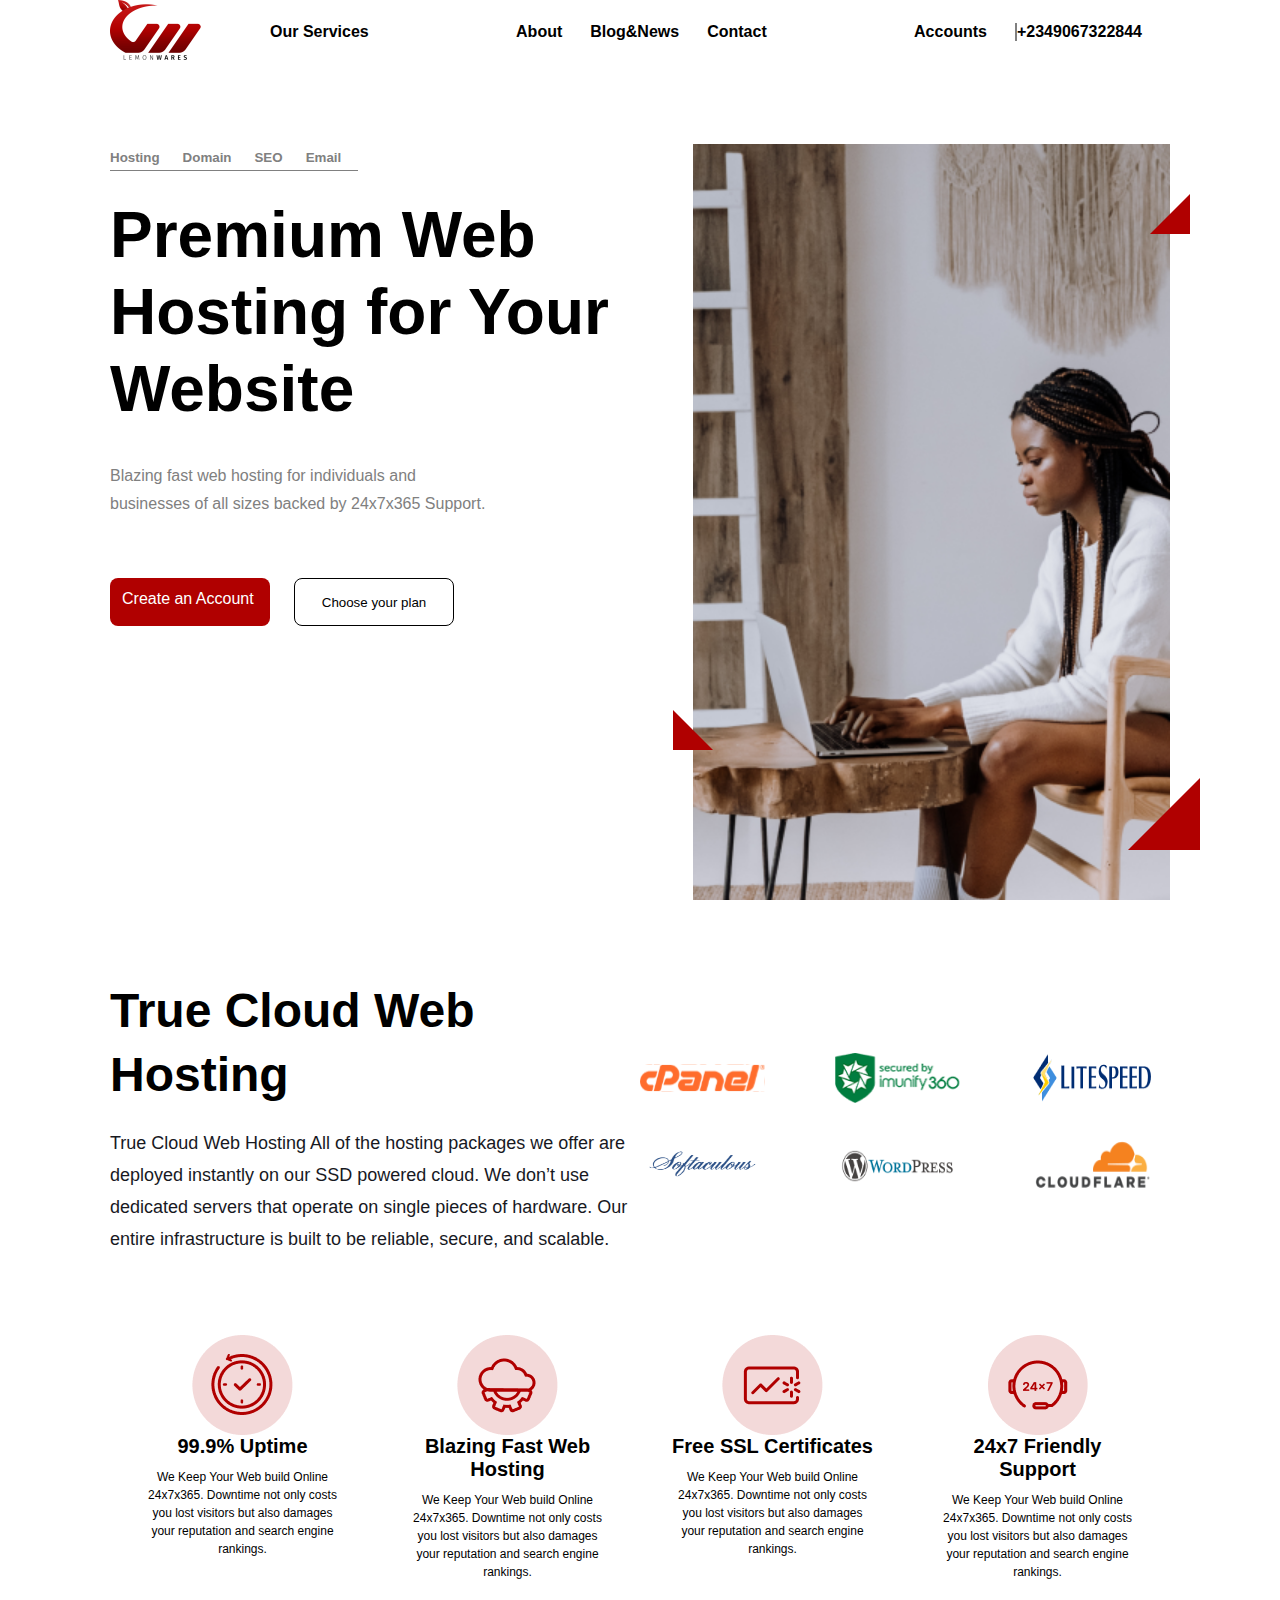
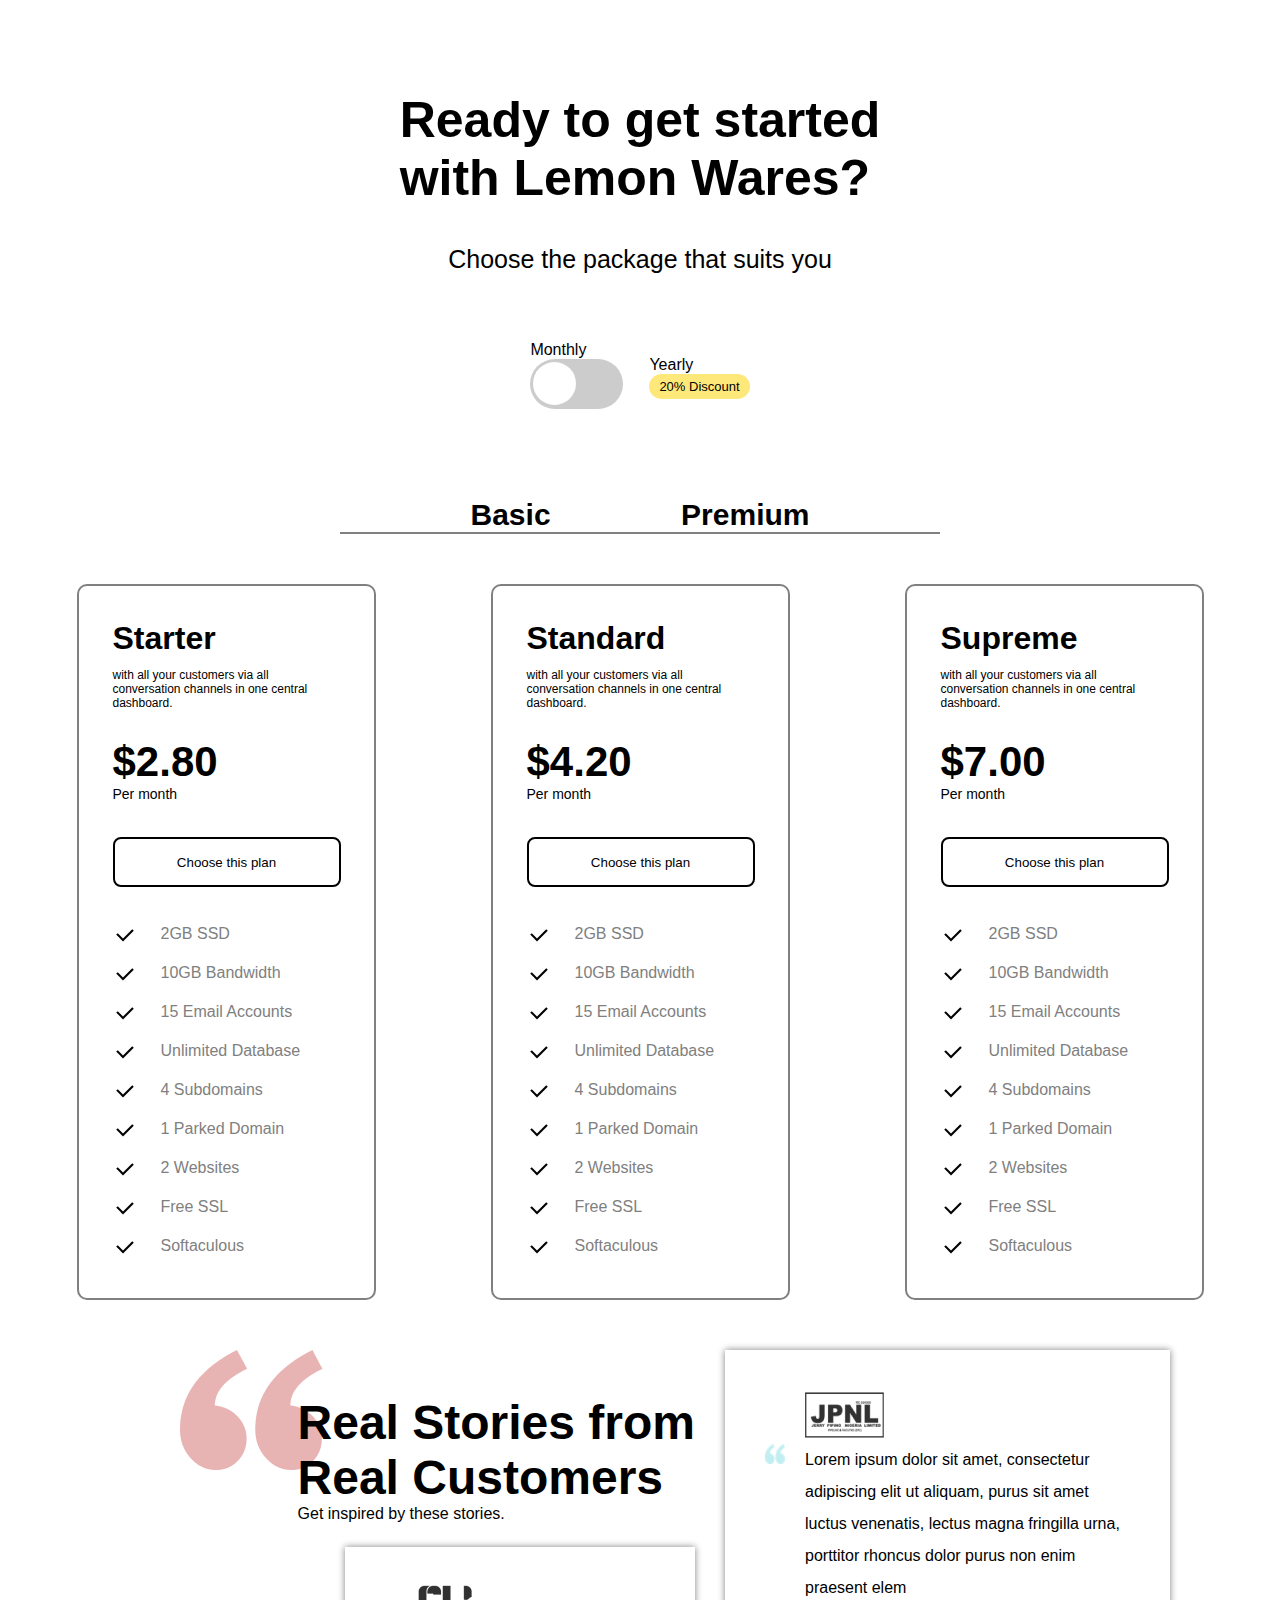
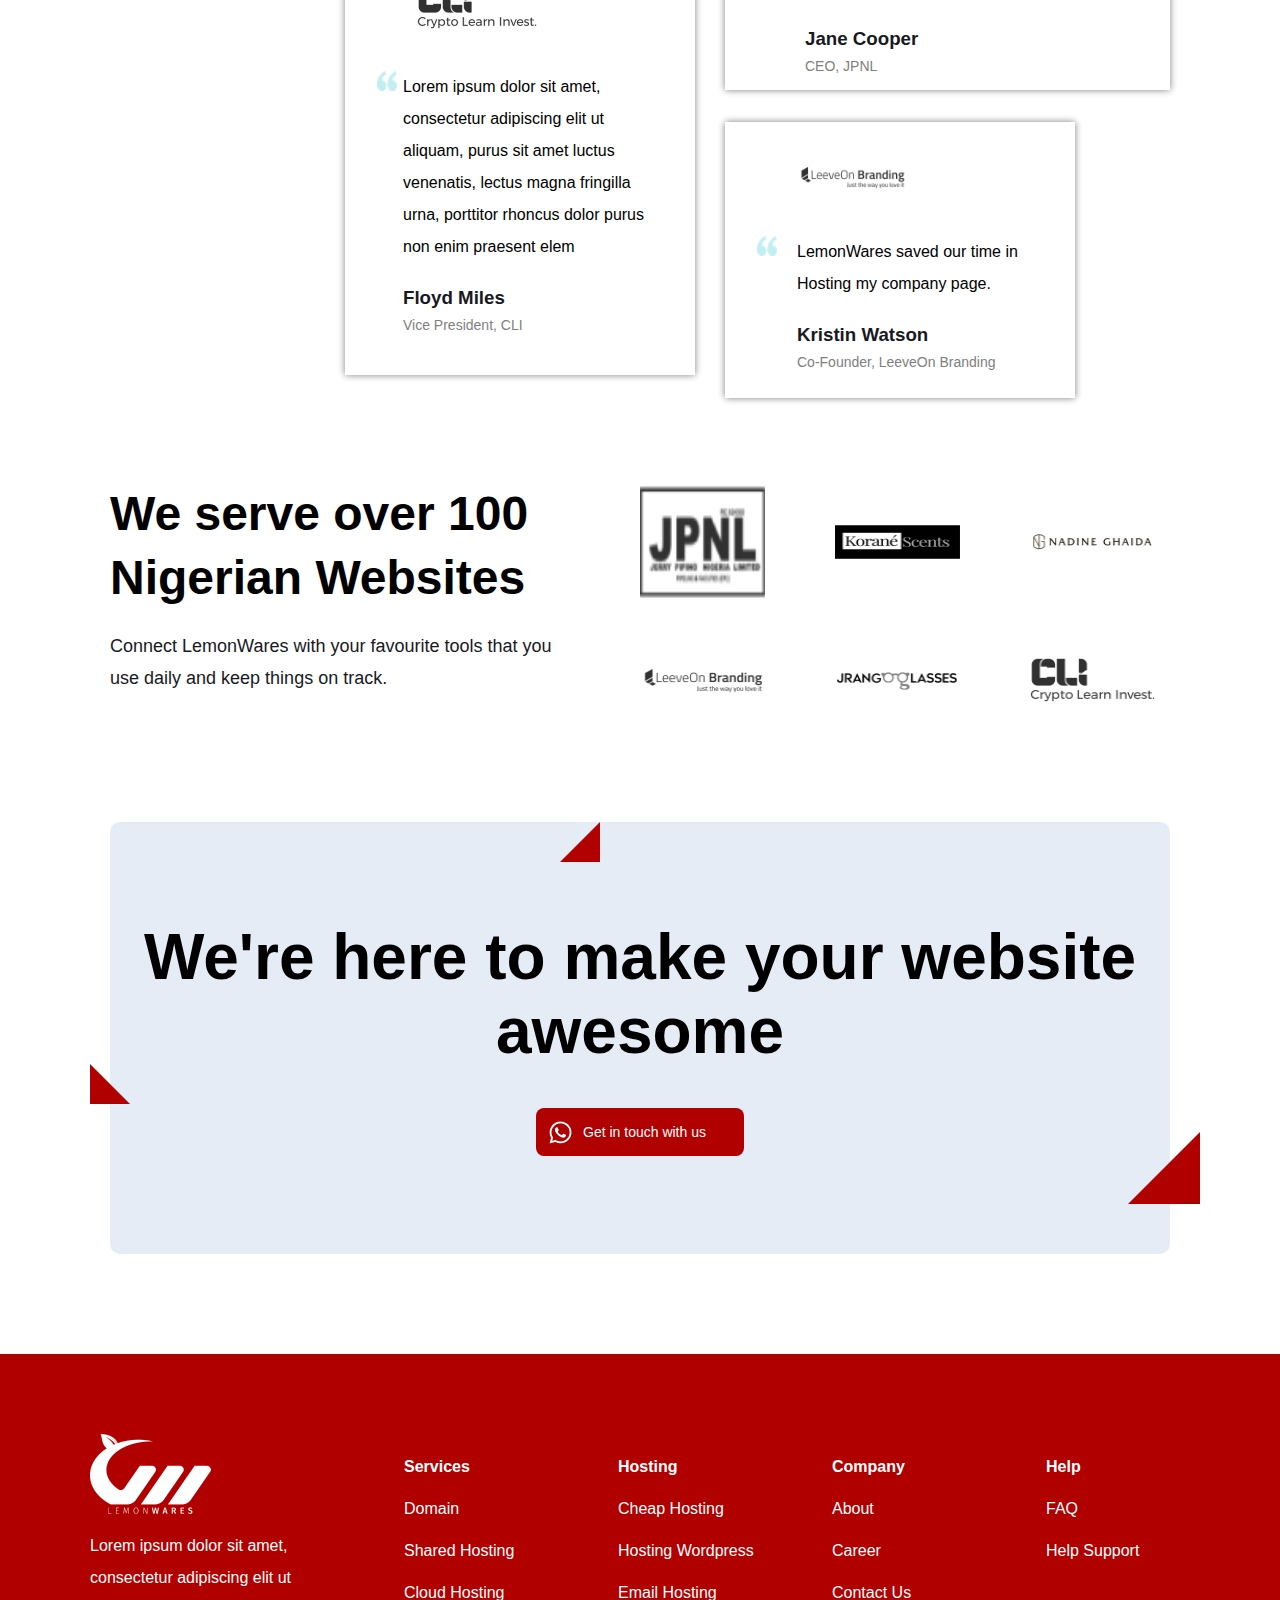
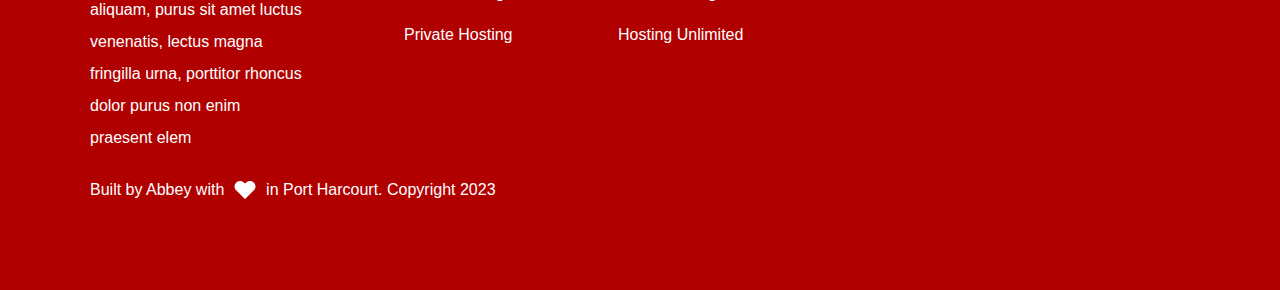
==== commit 6d183196: "modified changes" ====
--- a/index.html
+++ b/index.html
@@ -94,8 +94,8 @@
                     <p class="sec2-group1-left-big-text">True Cloud Web Hosting</p>
                     <p class="sec2-group1-left-small-text">
                         True Cloud Web Hosting All of the hosting packages we offer are deployed instantly on our SSD
-                        powered cloud. We don’t use <br> dedicated servers that operate on single pieces of hardware.
-                        Our <br> entire infrastructure is built to be reliable, secure, and scalable.
+                        powered cloud. We don’t use dedicated servers that operate on single pieces of hardware.
+                        Our entire infrastructure is built to be reliable, secure, and scalable.
 
                     </p>
                 </div>
--- a/style.css
+++ b/style.css
@@ -161,7 +161,6 @@
   background-size: cover;
   background-repeat: no-repeat;
   width: 45%;
-  border: 1px solid red;
 }
 body main .sec1-hero .hero-right .triangle-one {
   width: 40px;
@@ -1586,11 +1585,12 @@
     display: flex;
     flex-wrap: wrap-reverse;
     margin-bottom: 50px;
-    height: 700px;
+    height: 600px;
     padding: 0;
   }
   body main .sec1-hero .hero-left {
     width: 100%;
+    padding-bottom: 1px;
     display: flex;
     flex-direction: column;
     align-items: center;
@@ -1614,29 +1614,15 @@
     font-weight: 400;
     color: #808080;
     line-height: 20px;
-    width: 230px;
+    width: 290px;
     padding: 0 20px;
-  }
-  body main .sec1-hero .hero-left .hero-button-container {
-    display: none;
-  }
-  body main .sec1-hero .hero-left .hero-button-container .hero-button {
-    margin-right: 24px;
-    width: 130px;
-    padding: 10px 10px;
-    font-size: 13px;
-    display: flex;
-    align-items: center;
-  }
-  body main .sec1-hero .hero-left .hero-button-container .hero-btn {
-    width: 130px;
-    padding: 10px;
   }
   body main .sec1-hero .hero-right {
     position: relative;
-    width: 100vh;
-    height: 100vh;
-    border: 1px solid red;
+    width: 100%;
+    height: 300px;
+    background-size: cover;
+    margin: 0;
   }
   body main .sec1-hero .hero-right .triangle-one {
     display: none;
@@ -1646,30 +1632,6 @@
   }
   body main .sec1-hero .hero-right .triangle-three {
     display: none;
-  }
-  body main .sec1-hero .hero-right .hero-button-container {
-    display: flex;
-    font-size: 14px;
-    position: absolute;
-    top: 40px;
-    left: 70px;
-  }
-  body main .sec1-hero .hero-right .hero-button-container .hero-button {
-    text-decoration: none;
-    margin-right: 24px;
-    width: 95px;
-    display: inline-block;
-    border-radius: 8px;
-    padding: 10px 20px;
-    background-color: #b00000;
-    color: white;
-  }
-  body main .sec1-hero .hero-right .hero-button-container .hero-btn {
-    width: 120px;
-    padding: 10x;
-    background: #ffffff;
-    border: 1px solid #000000;
-    border-radius: 8px;
   }
   body main .sec1-hero .sec2 {
     margin: 0 0 133px;
@@ -2146,20 +2108,21 @@
   body main .sec2 .sec2-group1-container .sec2-group1-left {
     display: block;
     width: 100%;
-    height: 290px;
+    height: 170px;
     flex-wrap: wrap;
   }
   body main .sec2 .sec2-group1-container .sec2-group1-left .sec2-group1-left-big-text {
-    text-align: center;
+    text-align: left;
     font-size: 25px;
     font-weight: 800;
     line-height: 34px;
   }
   body main .sec2 .sec2-group1-container .sec2-group1-left .sec2-group1-left-small-text {
+    text-align: left;
     font-size: 12px;
     font-weight: 400;
     line-height: 20px;
-    padding: 10px 20px 0;
+    padding: 10px 0;
   }
   body main .sec2 .sec2-group1-container .sec2-group1-right {
     width: 100%;
@@ -2188,10 +2151,11 @@
     margin-top: 30px;
   }
   body main .sec2 .sec2-group2-container .sec2-flex-items {
-    width: 240px;
-    height: 180px;
+    width: 260px;
+    height: 200px;
     border: 1px solid red;
     border-radius: 20px;
+    padding: 15px;
     background-color: rgba(176, 0, 0, 0.062745098);
     margin: 10px 0;
   }
@@ -2279,6 +2243,7 @@
   }
   body main .sec3 .sec3-group2-flex-container .sec3-group2-flex-item ul li {
     color: #808080;
+    font-size: 13px;
     display: flex;
     align-items: center;
   }
@@ -2450,7 +2415,7 @@
   }
   body footer {
     height: 550px;
-    padding: 10px 10px;
+    padding: 10px 20px;
   }
   body footer .footer-nav-container {
     margin-bottom: 60px;
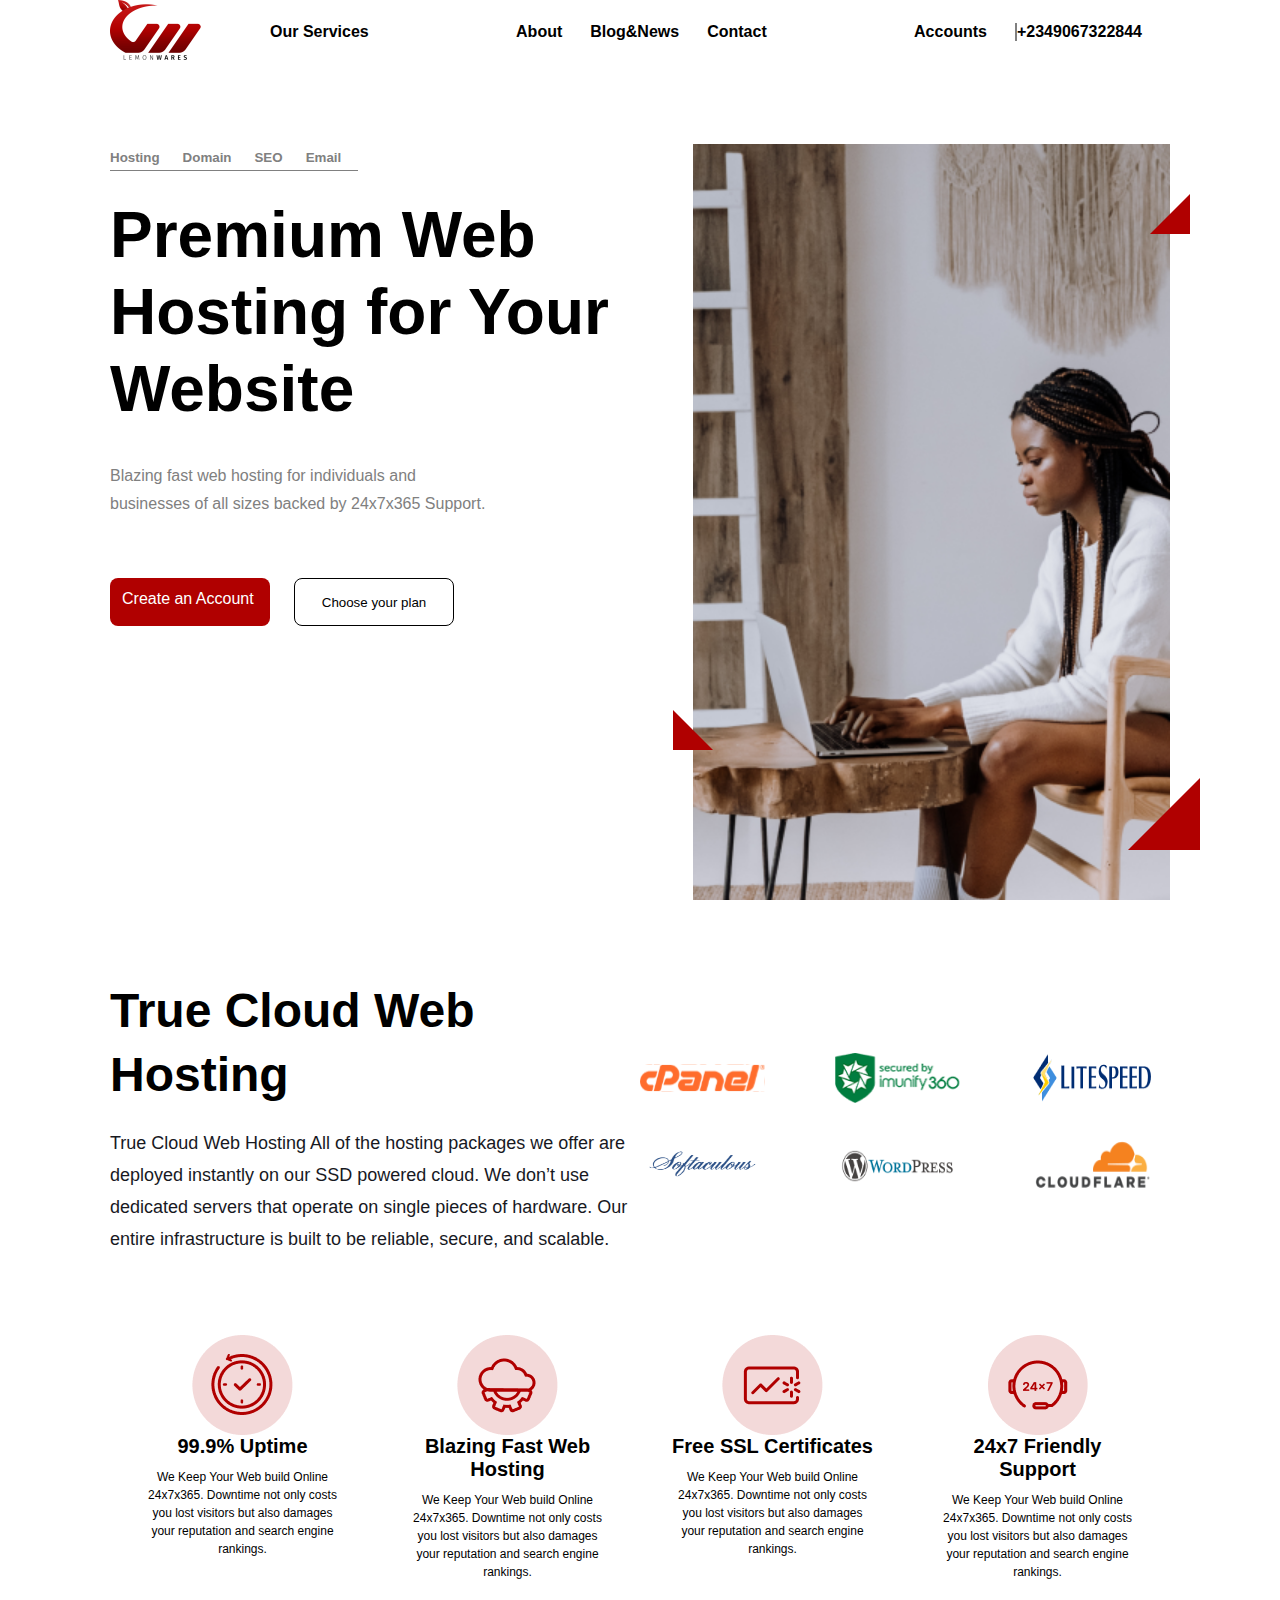
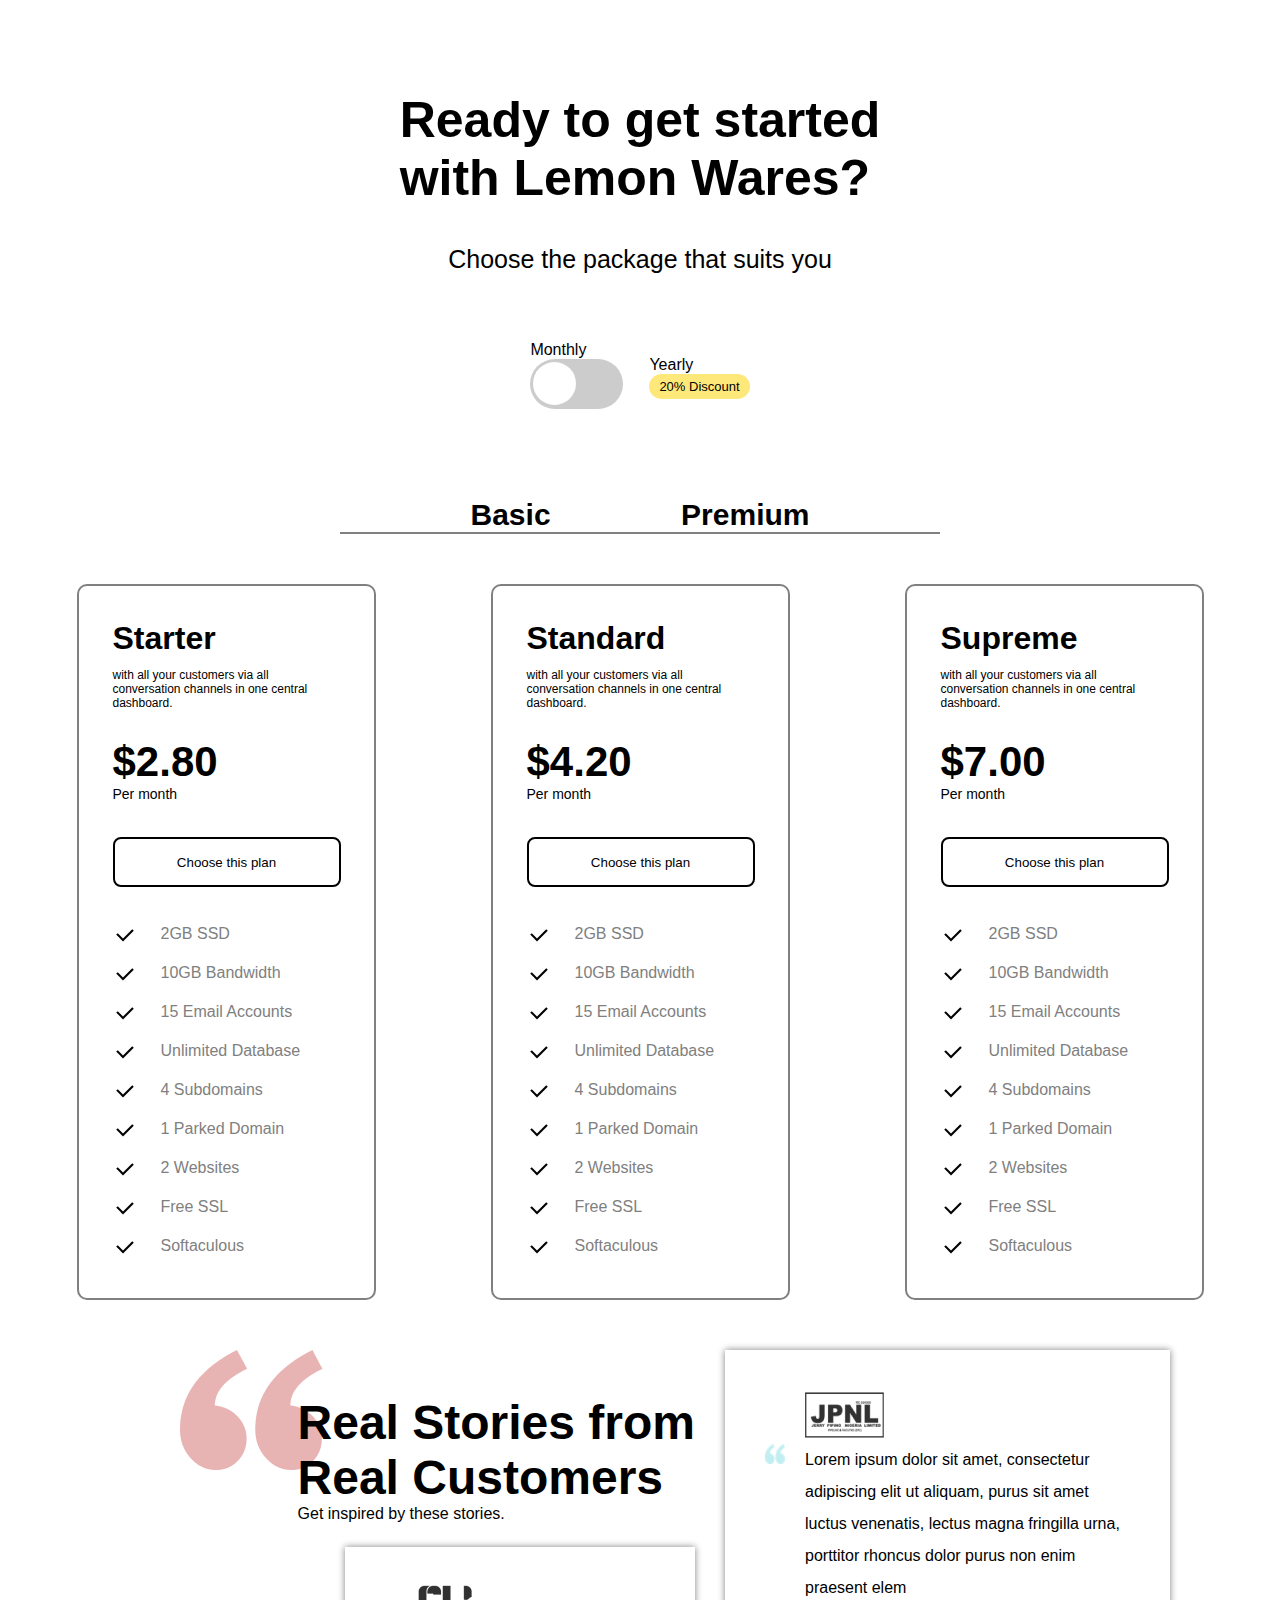
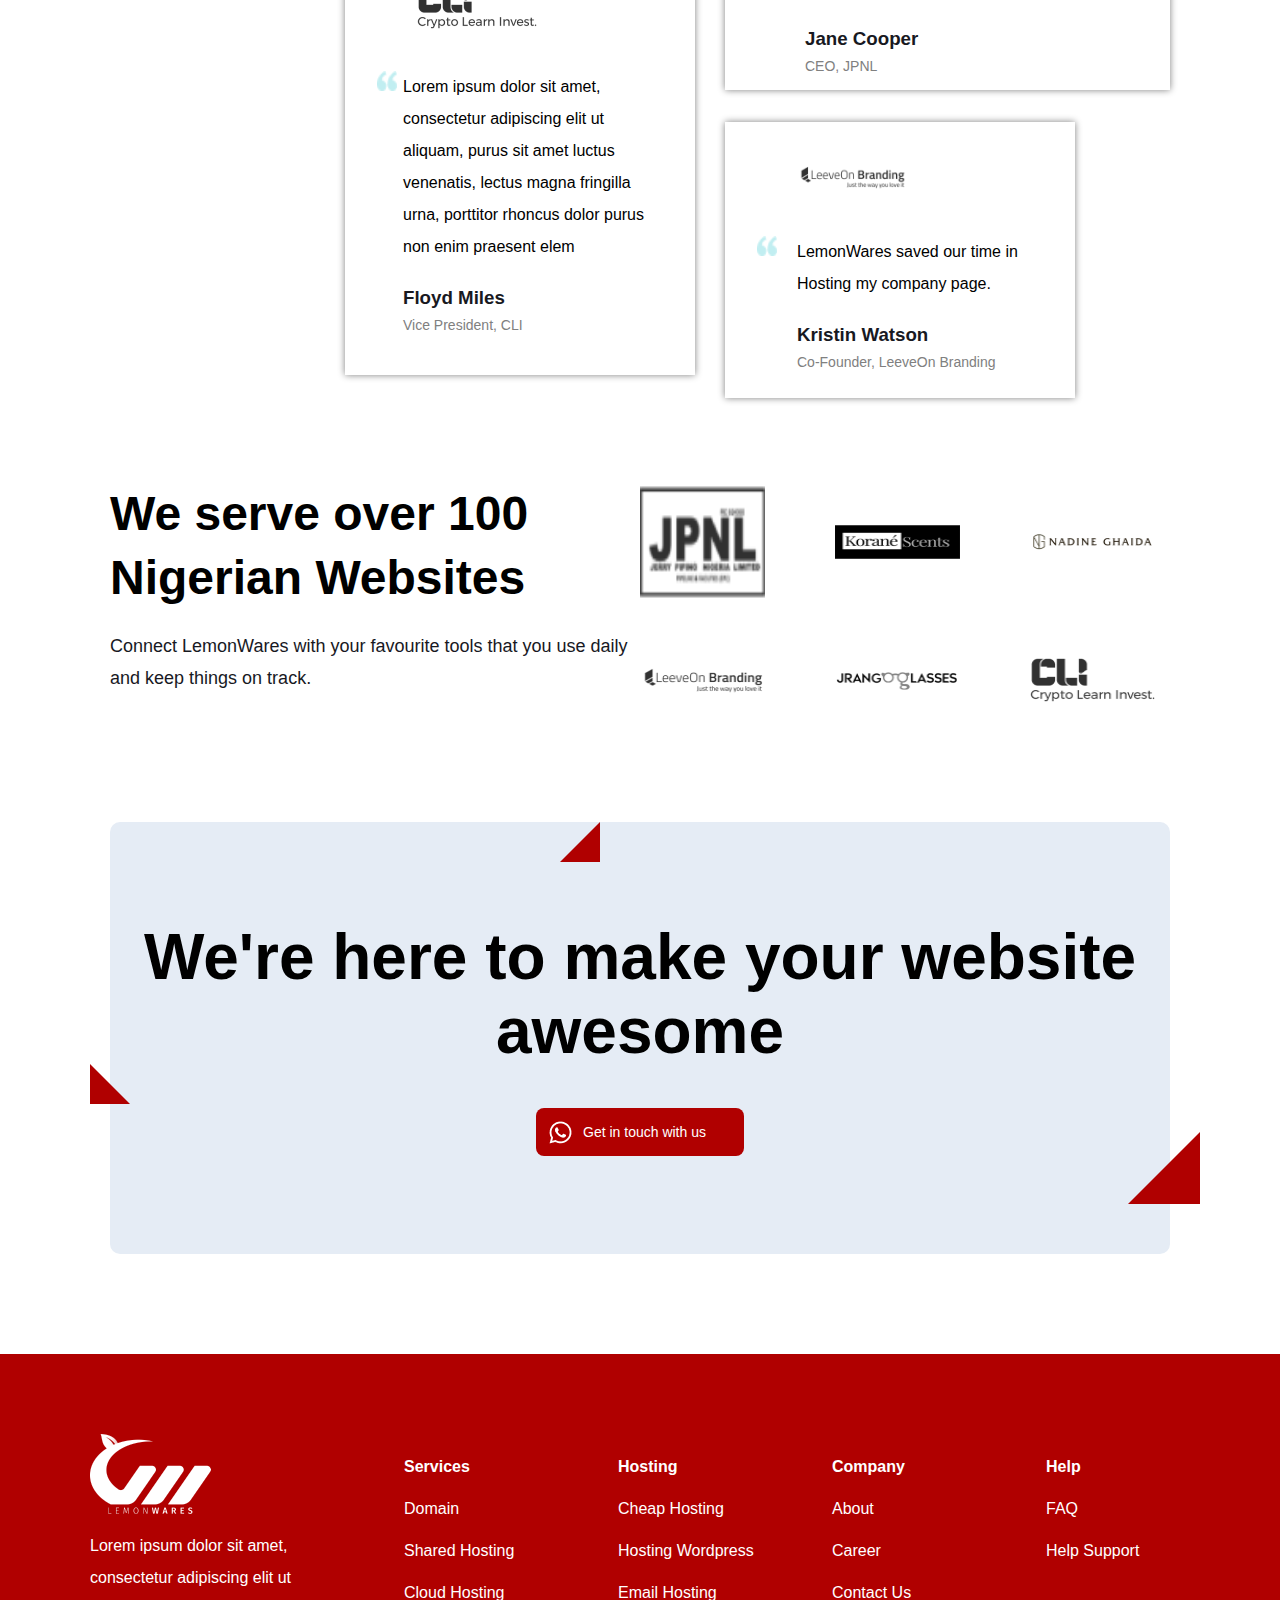
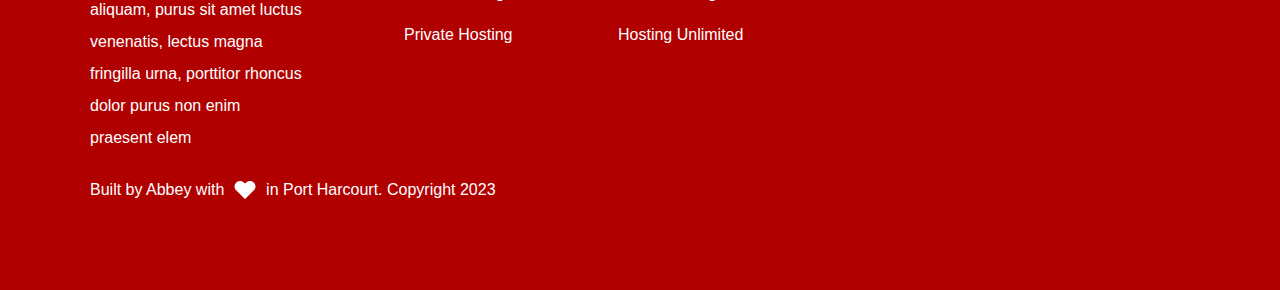
==== commit 19e71242: "modified changes" ====
--- a/index.html
+++ b/index.html
@@ -292,7 +292,7 @@
                         <h2 class="sec4-group1-left-big-text">We serve over 100
                             Nigerian Websites</h2>
                         <p class="sec4-group1-left-small-text">
-                            Connect LemonWares with your favourite tools that you <br>use daily and keep things on
+                            Connect LemonWares with your favourite tools that you use daily and keep things on
                             track.
                         </p>
                     </div>
--- a/style.css
+++ b/style.css
@@ -1617,6 +1617,9 @@
     width: 290px;
     padding: 0 20px;
   }
+  body main .sec1-hero .hero-left .hero-button-container .hero-button {
+    font-size: 12px;
+  }
   body main .sec1-hero .hero-right {
     position: relative;
     width: 100%;
@@ -2108,8 +2111,9 @@
   body main .sec2 .sec2-group1-container .sec2-group1-left {
     display: block;
     width: 100%;
-    height: 170px;
+    height: 160px;
     flex-wrap: wrap;
+    margin-bottom: 30px;
   }
   body main .sec2 .sec2-group1-container .sec2-group1-left .sec2-group1-left-big-text {
     text-align: left;
@@ -2138,7 +2142,7 @@
     justify-content: center;
   }
   body main .sec2 .sec2-group1-container .sec2-group1-right .sec2-logos .sec2-logos-group1 .logos-img {
-    width: 70px;
+    width: 90px;
     height: 50px;
     margin: 0 1px;
   }
@@ -2210,8 +2214,8 @@
   }
   body main .sec3 .sec3-group2-flex-container .sec3-group2-flex-item {
     height: 516px;
-    width: 240px;
-    padding: 14px;
+    width: 260px;
+    padding: 20px;
     margin-bottom: 20px;
     border: 1px solid #b00000;
   }
@@ -2270,8 +2274,8 @@
     font-size: 30px;
   }
   body main .sec4 .sec4-group1 .sec4-group1-left .group1-left-box {
-    width: 250px;
-    height: 370px;
+    width: 280px;
+    height: 390px;
     padding: 0 20px;
   }
   body main .sec4 .sec4-group1 .sec4-group1-left .group1-left-box .stubborn-quote-mark .stubborn-quote-img {
@@ -2295,8 +2299,8 @@
     align-items: center;
   }
   body main .sec4 .sec4-group1 .sec4-group1-right .bigger-box {
-    width: 250px;
-    height: 300px;
+    width: 280px;
+    height: 310px;
     padding: 15px;
     margin-top: 32px;
   }
@@ -2318,8 +2322,8 @@
     font-size: 14px;
   }
   body main .sec4 .sec4-group1 .sec4-group1-right .smaller-box {
-    width: 250px;
-    height: 256px;
+    width: 280px;
+    height: 270px;
     box-shadow: 0 0 7px #808080;
     padding: 0 15px;
     margin-top: 32px;
@@ -2374,7 +2378,7 @@
     justify-content: center;
   }
   body main .sec4 .sec4-group2 .sec4-group1-container .sec4-group1-right .sec4-logos .sec4-logos-group1 .logos-img {
-    width: 65px;
+    width: 75px;
     height: 70px;
     margin: 0 20px 0 0;
   }
@@ -2383,13 +2387,13 @@
   }
   body main .sec5 h1 {
     font-size: 24px;
-    width: 224px;
+    width: 320px;
     text-align: center;
   }
   body main .sec5 .hero-button {
     text-decoration: none;
     margin-top: 40px;
-    width: 150px;
+    width: 160px;
     height: 48px;
     border-radius: 8px;
     padding: 5px;
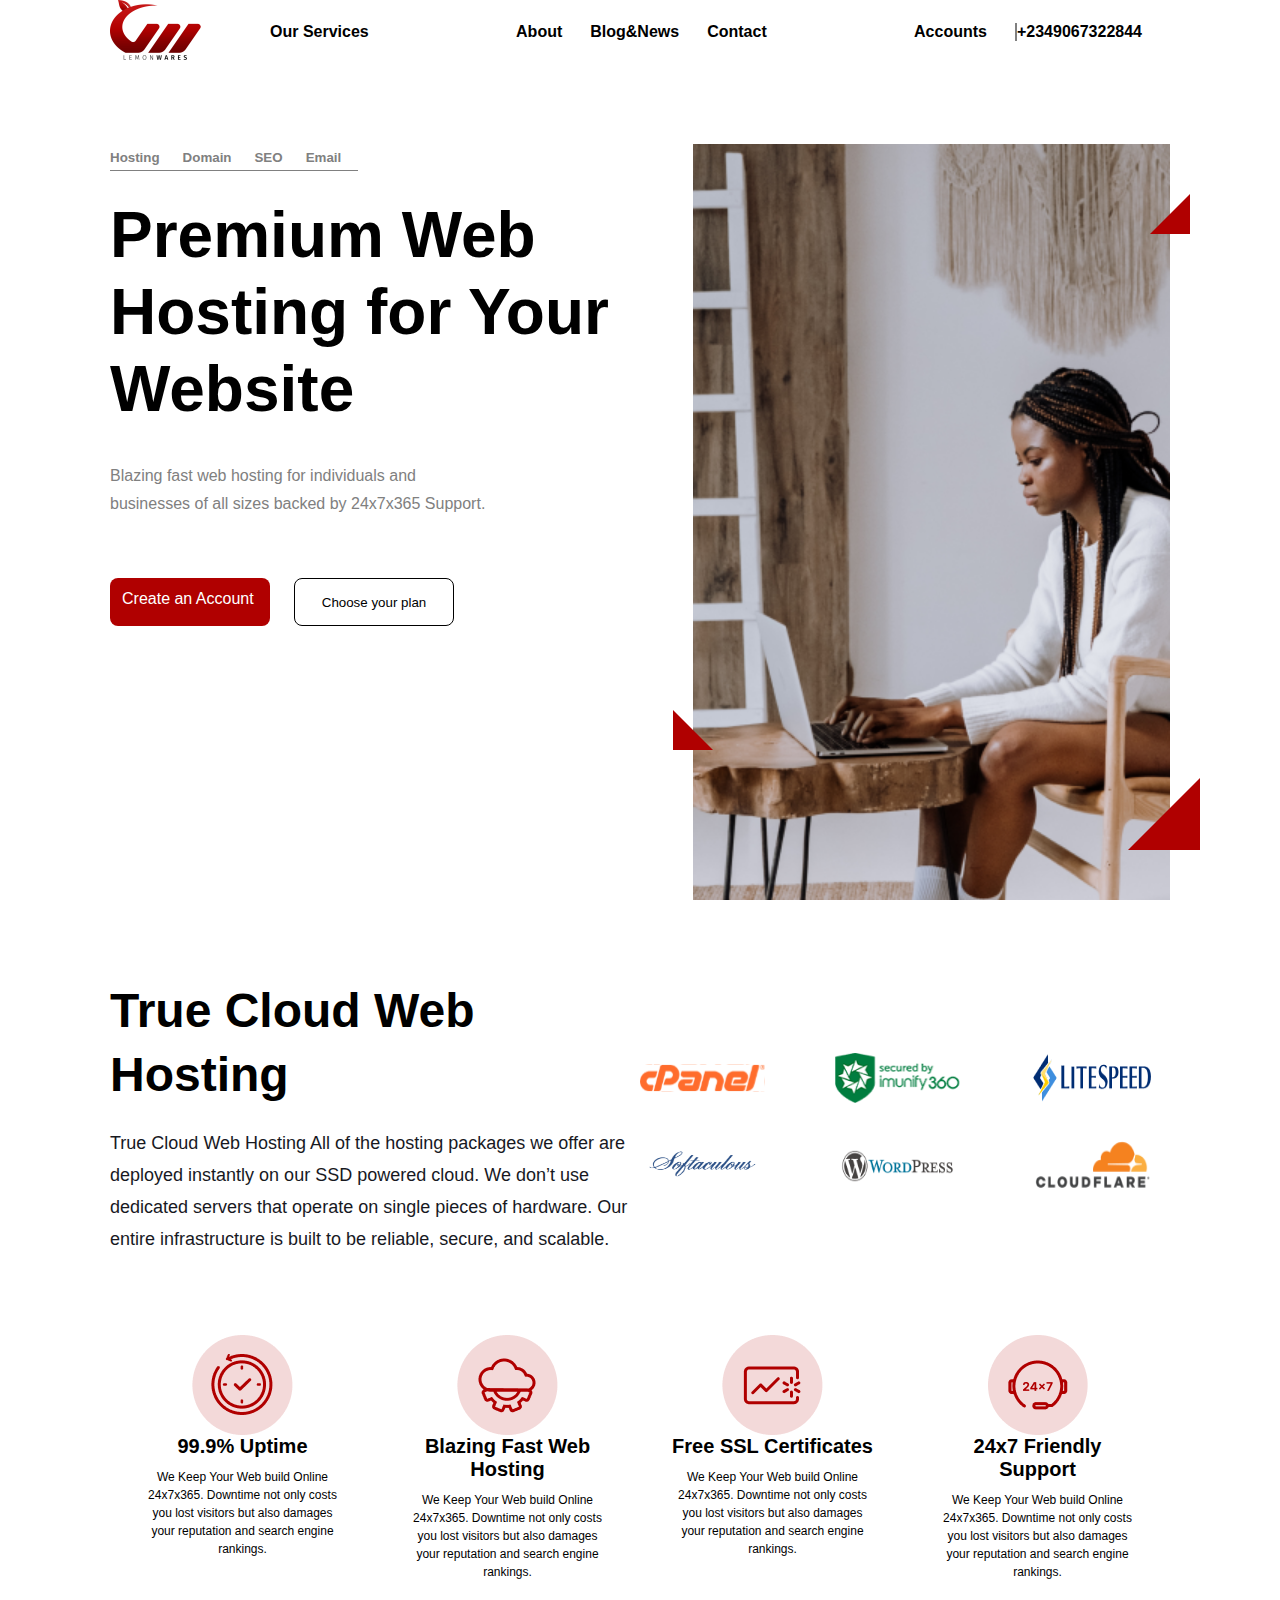
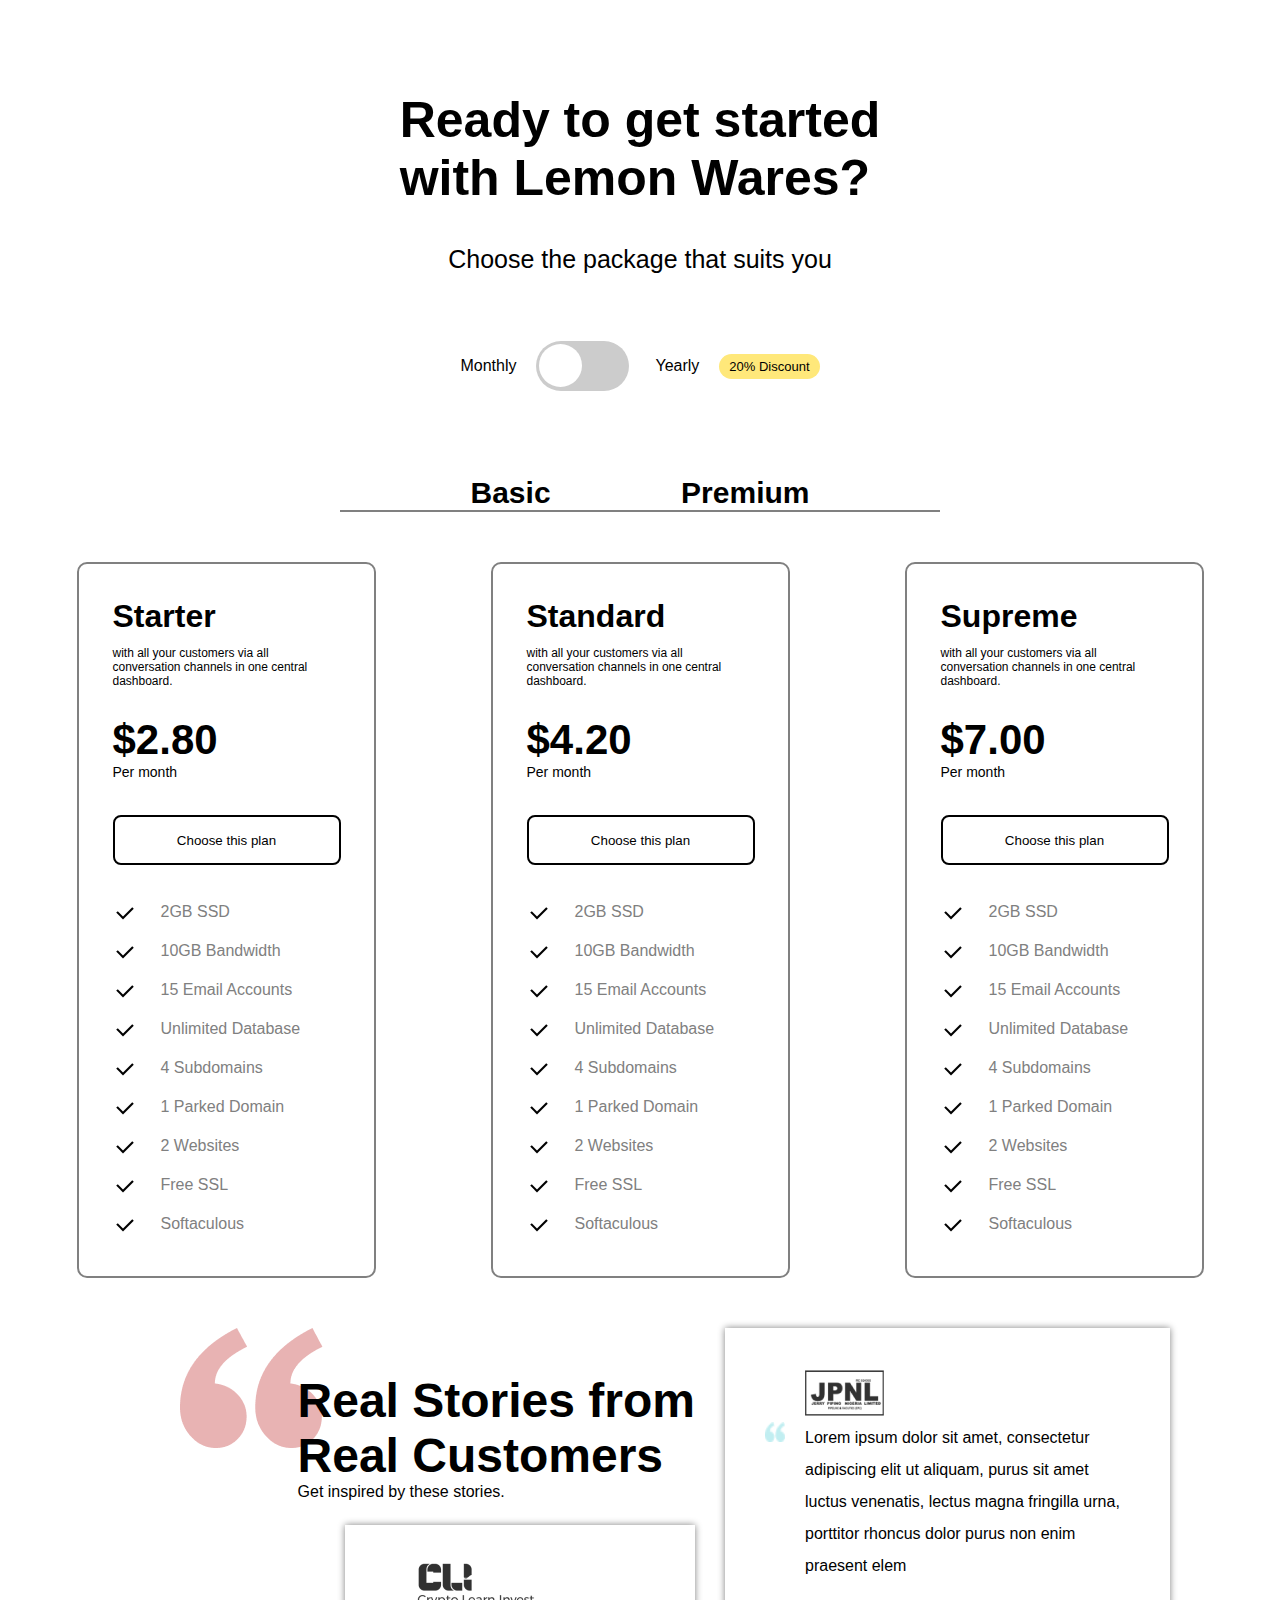
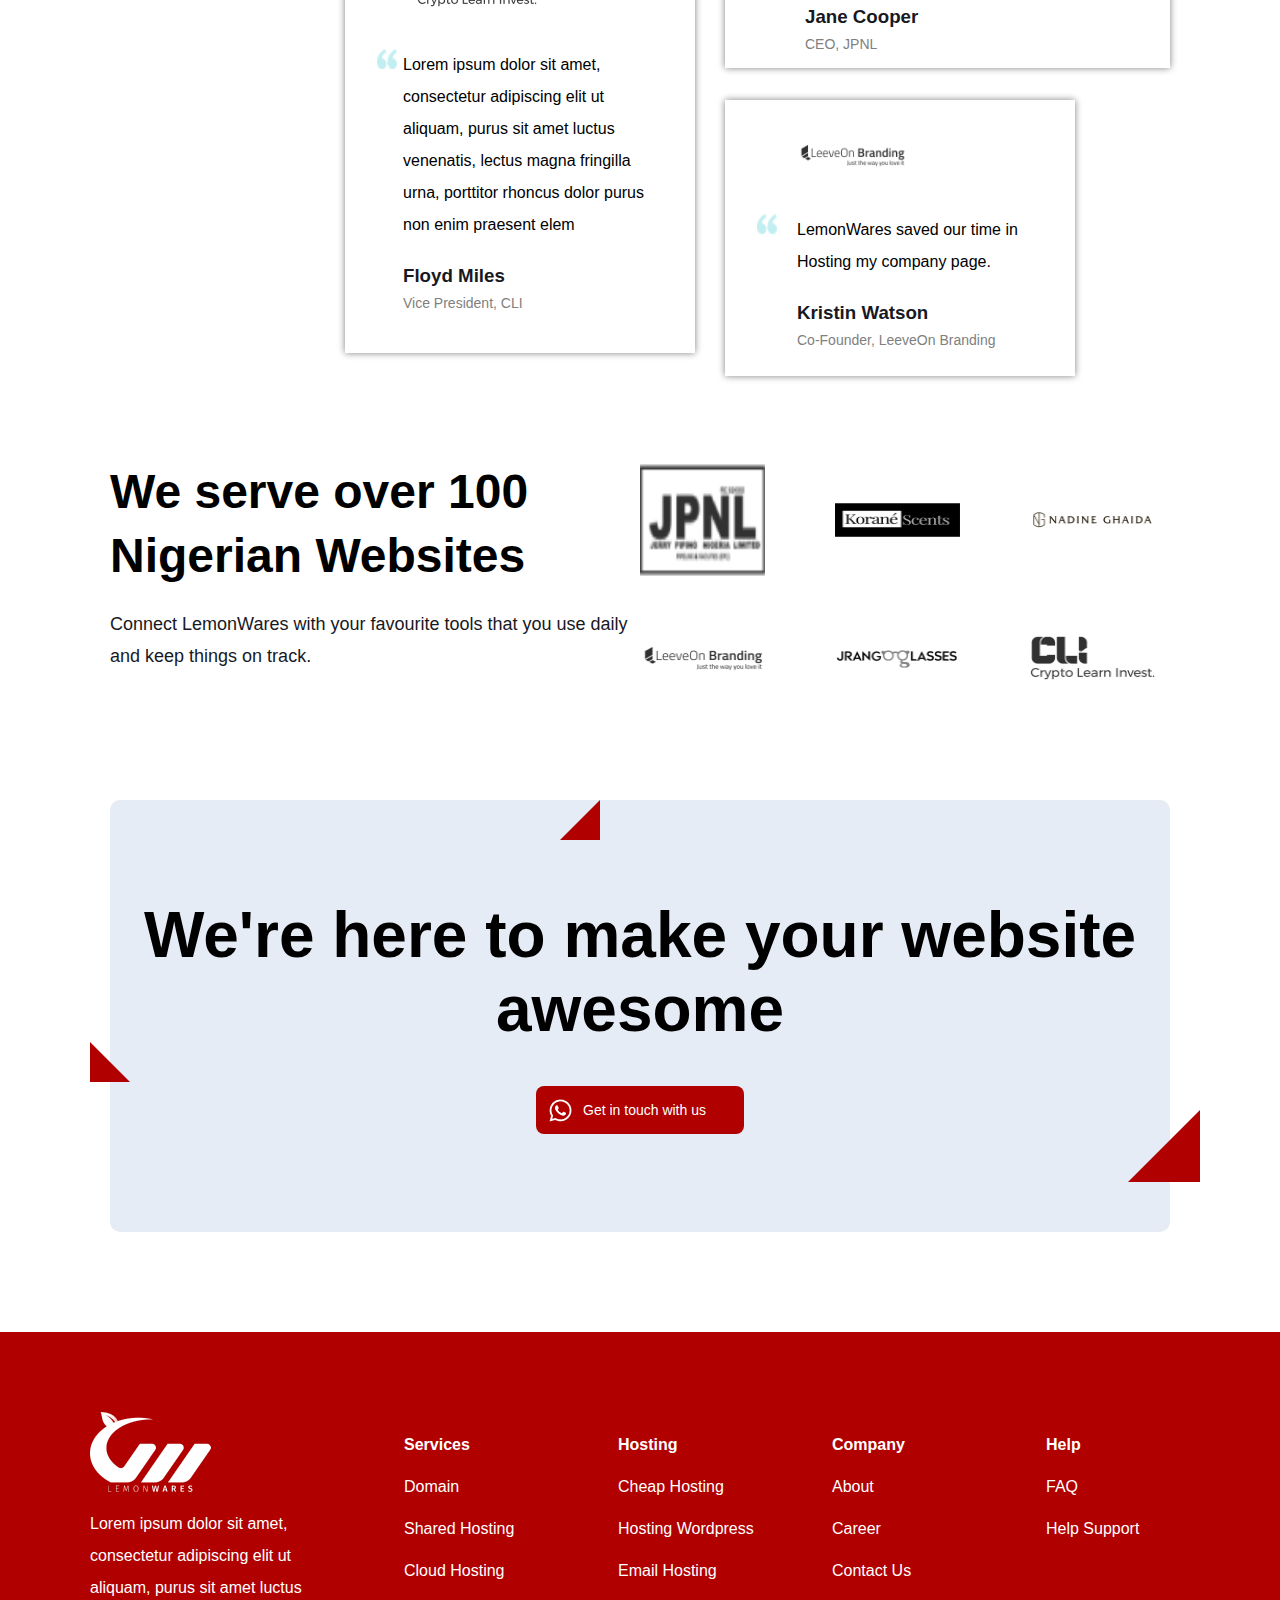
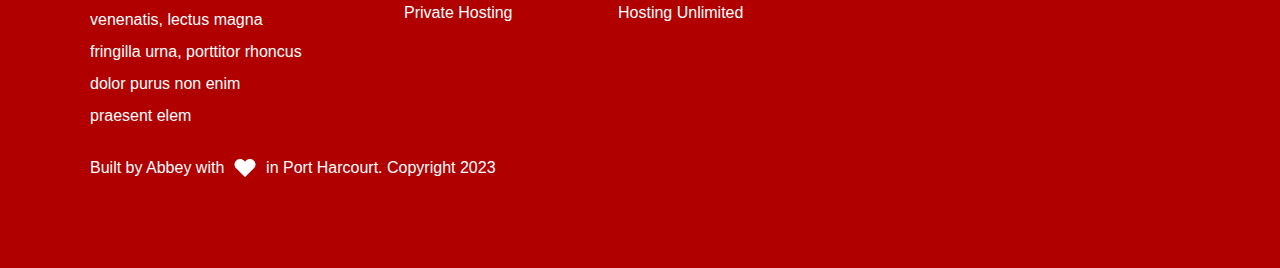
==== commit 86127b4f: "modified changes" ====
--- a/index.html
+++ b/index.html
@@ -331,42 +331,42 @@
                 <p>Lorem ipsum dolor sit amet, consectetur adipiscing elit ut aliquam, purus sit amet luctus venenatis,
                     lectus magna fringilla urna, porttitor rhoncus dolor purus non enim praesent elem</p>
             </div>
-           <div class="foot-nav-item-group">
-            <div class="footer-nav-items">
-                <ul>
-                    <li><b>Services</b></li>
-                    <li><a href="">Domain</a></li>
-                    <li><a href="">Shared Hosting</a></li>
-                    <li><a href="">Cloud Hosting</a></li>
-                    <li><a href="">Private Hosting</a></li>
-                </ul>
-            </div>
-            <div class="footer-nav-items">
-                <ul>
-                    <li><b>Hosting</b></li>
-                    <li><a href="">Cheap Hosting</a></li>
-                    <li><a href="">Hosting Wordpress</a></li>
-                    <li><a href="">Email Hosting</a></li>
-                    <li><a href="">Hosting Unlimited</a></li>
-                </ul>
-            </div>
-            <div class="footer-nav-items">
-                <ul>
-                    <li><b>Company</b></li>
-                    <li><a href="">About</a></li>
-                    <li><a href="">Career</a></li>
-                    <li><a href="">Contact Us</a></li>
-                </ul>
-            </div>
-            <div class="footer-nav-stub">
-                <ul>
-                    <li><b>Help</b></li>
-                    <li><a href="">FAQ</a></li>
-                    <li><a href="">Help Support</a></li>
-                </ul>
+            <div class="foot-nav-item-group">
+                <div class="footer-nav-items">
+                    <ul>
+                        <li><b>Services</b></li>
+                        <li><a href="">Domain</a></li>
+                        <li><a href="">Shared Hosting</a></li>
+                        <li><a href="">Cloud Hosting</a></li>
+                        <li><a href="">Private Hosting</a></li>
+                    </ul>
+                </div>
+                <div class="footer-nav-items">
+                    <ul>
+                        <li><b>Hosting</b></li>
+                        <li><a href="">Cheap Hosting</a></li>
+                        <li><a href="">Hosting Wordpress</a></li>
+                        <li><a href="">Email Hosting</a></li>
+                        <li><a href="">Hosting Unlimited</a></li>
+                    </ul>
+                </div>
+                <div class="footer-nav-items">
+                    <ul>
+                        <li><b>Company</b></li>
+                        <li><a href="">About</a></li>
+                        <li><a href="">Career</a></li>
+                        <li><a href="">Contact Us</a></li>
+                    </ul>
+                </div>
+                <div class="footer-nav-stub">
+                    <ul>
+                        <li><b>Help</b></li>
+                        <li><a href="">FAQ</a></li>
+                        <li><a href="">Help Support</a></li>
+                    </ul>
+                </div>
             </div>
         </div>
-           </div>
         <div class="copy-down">
             <p>Built by Abbey with &nbsp; <img src="./images/heart.png" alt=""> &nbsp; in Port Harcourt. Copyright 2023
             </p>
--- a/style.css
+++ b/style.css
@@ -318,10 +318,14 @@
   align-items: center;
   margin-bottom: 85px;
 }
-body main .sec3 .sec3-group1 .sec3-monthly .sec3-monthly-guy {
+body main .sec3 .sec3-group1 .sec3-monthly .sec3-mon-part {
+  display: flex;
+  align-items: center;
+}
+body main .sec3 .sec3-group1 .sec3-monthly .sec3-mon-part .sec3-monthly-guy {
   margin-right: 20px;
 }
-body main .sec3 .sec3-group1 .sec3-monthly label {
+body main .sec3 .sec3-group1 .sec3-monthly .sec3-mon-part label {
   display: inline-block;
   width: 93px;
   height: 50px;
@@ -329,7 +333,7 @@
   position: relative;
   margin-right: 26px;
 }
-body main .sec3 .sec3-group1 .sec3-monthly span {
+body main .sec3 .sec3-group1 .sec3-monthly .sec3-mon-part span {
   position: absolute;
   top: 0;
   bottom: 0;
@@ -339,7 +343,7 @@
   border-radius: 40px;
   transition: 0.25s;
 }
-body main .sec3 .sec3-group1 .sec3-monthly input {
+body main .sec3 .sec3-group1 .sec3-monthly .sec3-mon-part input {
   -webkit-appearance: none;
      -moz-appearance: none;
           appearance: none;
@@ -354,13 +358,13 @@
   background-color: #fff;
   transition: 0.25s;
 }
-body main .sec3 .sec3-group1 .sec3-monthly input:checked {
+body main .sec3 .sec3-group1 .sec3-monthly .sec3-mon-part input:checked {
   transform: translatex(40px);
 }
-body main .sec3 .sec3-group1 .sec3-monthly input:checked + span {
+body main .sec3 .sec3-group1 .sec3-monthly .sec3-mon-part input:checked + span {
   background-color: #b00000;
 }
-body main .sec3 .sec3-group1 .sec3-monthly .discount {
+body main .sec3 .sec3-group1 .sec3-monthly .sec3-mon-part .discount {
   background-color: #ffe87a;
   padding: 5px 10px;
   border-radius: 20px;
@@ -720,6 +724,7 @@
 @media screen and (max-width: 1024px) {
   body {
     font-family: Tahoma, Geneva, Verdana, sans-serif;
+    border: 1px solid red;
   }
   body header {
     display: flex;
@@ -796,15 +801,7 @@
     width: 130px;
     padding: 10px;
   }
-  body main .sec1-hero .hero-left .hero-right {
-    position: relative;
-    background-image: url("./images/hero-img.png");
-    background-size: contain;
-    background-repeat: no-repeat;
-    width: 45%;
-    border: 1px solid red;
-  }
-  body main .sec1-hero .hero-left .hero-right .triangle-one {
+  body main .sec1-hero .hero-right .triangle-one {
     width: 30px;
     height: 30px;
     border-left: 15px solid transparent;
@@ -812,7 +809,7 @@
     border-bottom: 15px solid #b00000;
     border-top: 15px solid transparent;
   }
-  body main .sec1-hero .hero-left .hero-right .triangle-one .triangle-two {
+  body main .sec1-hero .hero-right .triangle-one .triangle-two {
     width: 60px;
     height: 60px;
     border-left: 30px solid transparent;
@@ -820,7 +817,7 @@
     border-bottom: 30px solid #b00000;
     border-top: 30px solid transparent;
   }
-  body main .sec1-hero .hero-left .hero-right .triangle-one .triangle-three {
+  body main .sec1-hero .hero-right .triangle-one .triangle-three {
     width: 30px;
     height: 30px;
     border-left: 15px solid #b00000;
@@ -828,513 +825,55 @@
     border-bottom: 15px solid #b00000;
     border-top: 15px solid transparent;
   }
-  body main .sec1-hero .hero-left .hero-right .triangle-one:hover .triangle-three {
+  body main .sec1-hero .hero-right .triangle-one:hover .triangle-three {
     transform: translatey(30px);
     transition: 3s;
   }
-  body main .sec1-hero .hero-left .hero-right .triangle-one:hover .triangle-two {
+  body main .sec1-hero .hero-right .triangle-one:hover .triangle-two {
     transform: rotate(360deg);
     transition: 6s;
   }
-  body main .sec1-hero .hero-left .hero-right .triangle-one:hover .triangle-one {
+  body main .sec1-hero .hero-right .triangle-one:hover .triangle-one {
     transform: translate(-50px, -65px);
     transition: 3s;
   }
-  body main .sec1-hero .hero-left .sec2 {
-    margin: 0 0 133px;
-  }
-  body main .sec1-hero .hero-left .sec2 .sec2-group1-container {
-    display: flex;
-    justify-content: space-between;
-  }
-  body main .sec1-hero .hero-left .sec2 .sec2-group1-container .sec2-group1-left {
+  body main .sec2 {
+    margin: 0 0 93px;
+  }
+  body main .sec2 .sec2-group1-container .sec2-group1-left {
     width: 50%;
   }
-  body main .sec1-hero .hero-left .sec2 .sec2-group1-container .sec2-group1-left .sec2-group1-left-big-text {
-    font-size: 48px;
-    font-weight: 800;
-    line-height: 64px;
-  }
-  body main .sec1-hero .hero-left .sec2 .sec2-group1-container .sec2-group1-left .sec2-group1-left-small-text {
-    font-size: 18px;
-    font-weight: 400;
-    line-height: 32px;
-    color: #18191f;
-    padding: 20px 5px 30px 0;
-  }
-  body main .sec1-hero .hero-left .sec2 .sec2-group1-container .sec2-group1-right {
-    width: 50%;
-    display: flex;
-    align-items: center;
-  }
-  body main .sec1-hero .hero-left .sec2 .sec2-group1-container .sec2-group1-right .sec2-logos {
-    width: 594px;
-  }
-  body main .sec1-hero .hero-left .sec2 .sec2-group1-container .sec2-group1-right .sec2-logos .sec2-logos-group1 {
-    display: flex;
-    justify-content: flex-end;
-  }
-  body main .sec1-hero .hero-left .sec2 .sec2-group1-container .sec2-group1-right .sec2-logos .sec2-logos-group1 .logos-img {
-    width: 125px;
-    height: 50px;
-    margin: 0 70px 20px 0;
-  }
-  body main .sec1-hero .hero-left .sec2 .sec2-group1-container .sec2-group1-right .sec2-logos .sec2-logos-group1 .logos-stubborn-img {
-    width: 125px;
-    height: 50px;
-  }
-  body main .sec1-hero .hero-left .sec2 .sec2-group2-container {
-    display: flex;
-    justify-content: center;
-    margin-top: 50px;
-  }
-  body main .sec1-hero .hero-left .sec2 .sec2-group2-container .sec2-flex-items {
-    width: 252px;
-    height: 223px;
-    display: flex;
-    flex-direction: column;
-    align-items: center;
-    justify-content: space-between;
-    margin: 0 30px;
-  }
-  body main .sec1-hero .hero-left .sec2 .sec2-group2-container .sec2-flex-items .sec2-flex-items-big-text {
-    text-align: center;
-    font-size: 20px;
-    font-weight: 700;
-    margin-bottom: 10px;
-  }
-  body main .sec1-hero .hero-left .sec2 .sec2-group2-container .sec2-flex-items .sec2-flex-items-small-text {
-    text-align: center;
-    font-size: 12px;
-    line-height: 18px;
-    font-weight: 300px;
-  }
-  body main .sec1-hero .hero-left .sec2 .sec2-group2-container .biggest-item {
-    width: 259px;
-    height: 223px;
-    display: flex;
-    flex-direction: column;
-    align-items: center;
-    justify-content: space-between;
-  }
-  body main .sec1-hero .hero-left .sec2 .sec2-group2-container .biggest-item .sec2-biggest-text {
-    font-size: 20px;
-    font-weight: 700;
-    margin-bottom: 10px;
-  }
-  body main .sec1-hero .hero-left .sec2 .sec2-group2-container .biggest-item .sec2-smallest-text {
-    text-align: center;
-    font-size: 12px;
-    line-height: 18px;
-  }
-  body main .sec1-hero .hero-left .sec3 .sec3-group1 {
-    display: flex;
-    flex-direction: column;
-    align-items: center;
-  }
-  body main .sec1-hero .hero-left .sec3 .sec3-group1 .sec3-big-text {
-    font-size: 50px;
-    font-weight: 600;
-  }
-  body main .sec1-hero .hero-left .sec3 .sec3-group1 .sec3-small-text {
-    font-size: 25px;
-    margin: 38px 0 67px;
-  }
-  body main .sec1-hero .hero-left .sec3 .sec3-group1 .sec3-monthly {
-    display: flex;
-    align-items: center;
-    margin-bottom: 85px;
-  }
-  body main .sec1-hero .hero-left .sec3 .sec3-group1 .sec3-monthly .sec3-monthly-guy {
-    margin-right: 20px;
-  }
-  body main .sec1-hero .hero-left .sec3 .sec3-group1 .sec3-monthly label {
-    display: inline-block;
-    width: 93px;
-    height: 50px;
-    border-radius: 40px;
-    position: relative;
-    margin-right: 26px;
-  }
-  body main .sec1-hero .hero-left .sec3 .sec3-group1 .sec3-monthly span {
-    position: absolute;
-    top: 0;
-    bottom: 0;
-    left: 0;
-    right: 0;
-    background: #ccc;
-    border-radius: 40px;
-    transition: 0.25s;
-  }
-  body main .sec1-hero .hero-left .sec3 .sec3-group1 .sec3-monthly input {
-    -webkit-appearance: none;
-       -moz-appearance: none;
-            appearance: none;
-    margin: 0;
-    position: absolute;
-    top: 3px;
-    left: 3px;
-    z-index: 1;
-    width: 43px;
-    height: 43px;
-    border-radius: 100%;
-    background-color: #fff;
-    transition: 0.25s;
-  }
-  body main .sec1-hero .hero-left .sec3 .sec3-group1 .sec3-monthly input:checked {
-    transform: translatex(40px);
-  }
-  body main .sec1-hero .hero-left .sec3 .sec3-group1 .sec3-monthly input:checked + span {
-    background-color: #b00000;
-  }
-  body main .sec1-hero .hero-left .sec3 .sec3-group1 .sec3-monthly .discount {
-    background-color: #ffe87a;
-    padding: 5px 10px;
-    border-radius: 20px;
-    font-size: small;
-  }
-  body main .sec1-hero .hero-left .sec3 .sec3-group1 .basic-pre {
-    display: flex;
-    justify-content: space-evenly;
-    width: 600px;
-    font-size: 30px;
-    font-weight: 600;
-    border-bottom: 2px solid #808080;
-  }
-  body main .sec1-hero .hero-left .sec3 .sec3-group2-flex-container {
-    display: flex;
-    justify-content: center;
-    padding: 50px 0;
-  }
-  body main .sec1-hero .hero-left .sec3 .sec3-group2-flex-container .sec3-boss {
-    margin: 0 115px;
-  }
-  body main .sec1-hero .hero-left .sec3 .sec3-group2-flex-container .sec3-group2-flex-item {
-    height: 716px;
-    width: 299px;
-    border: 2px solid #808080;
-    padding: 34px;
-    border-radius: 10px;
-  }
-  body main .sec1-hero .hero-left .sec3 .sec3-group2-flex-container .sec3-group2-flex-item .flex-item-small-para {
-    font-size: 12px;
-    margin: 11px 0 28px;
-  }
-  body main .sec1-hero .hero-left .sec3 .sec3-group2-flex-container .sec3-group2-flex-item .flex-item-big-cash {
-    font-size: 42px;
-    font-weight: 600;
-  }
-  body main .sec1-hero .hero-left .sec3 .sec3-group2-flex-container .sec3-group2-flex-item .per-mon {
-    font-size: 14px;
-    font-weight: 300;
-  }
-  body main .sec1-hero .hero-left .sec3 .sec3-group2-flex-container .sec3-group2-flex-item .hero-btn {
-    width: 228px;
-    height: 50px;
-    background: #ffffff;
-    border: 2px solid #000000;
-    border-radius: 8px;
-    margin: 35px 0;
-  }
-  body main .sec1-hero .hero-left .sec3 .sec3-group2-flex-container .sec3-group2-flex-item ul {
-    list-style: none;
-    height: 336px;
-    display: flex;
-    flex-direction: column;
-    justify-content: space-between;
-  }
-  body main .sec1-hero .hero-left .sec3 .sec3-group2-flex-container .sec3-group2-flex-item ul li {
-    color: #808080;
-    display: flex;
-    align-items: center;
-  }
-  body main .sec1-hero .hero-left .sec3 .sec3-group2-flex-container .sec3-group2-flex-item ul li img {
-    margin-right: 24px;
-  }
-  body main .sec1-hero .hero-left .sec4 .sec4-group1 {
-    display: flex;
-    margin-bottom: 84px;
-  }
-  body main .sec1-hero .hero-left .sec4 .sec4-group1 .sec4-group1-left {
-    width: 597px;
-    display: flex;
-    flex-direction: column;
-    align-items: flex-end;
-  }
-  body main .sec1-hero .hero-left .sec4 .sec4-group1 .sec4-group1-left .group1-top-box {
-    padding: 45px 0 24px;
-    background-image: url("./images/Quote Mark.png");
-    background-repeat: no-repeat;
-    width: 515px;
-    display: flex;
-    flex-direction: column;
-    align-items: flex-end;
-  }
-  body main .sec1-hero .hero-left .sec4 .sec4-group1 .sec4-group1-left .group1-top-box p {
-    font-size: 48px;
-    font-weight: 800;
-  }
-  body main .sec1-hero .hero-left .sec4 .sec4-group1 .sec4-group1-left .group1-left-box {
-    width: 350px;
-    height: 428px;
-    box-shadow: 0 0 7px #808080;
-    padding: 0 32px 0 32px;
-  }
-  body main .sec1-hero .hero-left .sec4 .sec4-group1 .sec4-group1-left .group1-left-box .jbnl-logo-img {
-    margin-left: 40px;
-  }
-  body main .sec1-hero .hero-left .sec4 .sec4-group1 .sec4-group1-left .group1-left-box .stubborn-quote-mark {
-    display: flex;
-  }
-  body main .sec1-hero .hero-left .sec4 .sec4-group1 .sec4-group1-left .group1-left-box .stubborn-quote-mark .stubborn-quote-img {
-    width: 20px;
-    height: 20px;
-  }
-  body main .sec1-hero .hero-left .sec4 .sec4-group1 .sec4-group1-left .group1-left-box .stubborn-quote-mark div {
-    padding-left: 6px;
-  }
-  body main .sec1-hero .hero-left .sec4 .sec4-group1 .sec4-group1-left .group1-left-box .stubborn-quote-mark div p {
-    line-height: 32px;
-  }
-  body main .sec1-hero .hero-left .sec4 .sec4-group1 .sec4-group1-left .group1-left-box .stubborn-quote-mark div h3 {
-    color: #18191f;
-    margin-top: 24px;
-  }
-  body main .sec1-hero .hero-left .sec4 .sec4-group1 .sec4-group1-left .group1-left-box .stubborn-quote-mark div .sec4-job {
-    color: #808080;
-    font-size: 14px;
-    font-weight: 500;
-  }
-  body main .sec1-hero .hero-left .sec4 .sec4-group1 .sec4-group1-right {
-    margin-left: 30px;
-  }
-  body main .sec1-hero .hero-left .sec4 .sec4-group1 .sec4-group1-right .bigger-box {
-    width: 445px;
-    height: 340px;
-    box-shadow: 0 0 7px #808080;
-    padding: 40px;
-  }
-  body main .sec1-hero .hero-left .sec4 .sec4-group1 .sec4-group1-right .bigger-box .jbnl-logo-img {
-    margin-left: 40px;
-  }
-  body main .sec1-hero .hero-left .sec4 .sec4-group1 .sec4-group1-right .bigger-box .stubborn-quote-mark {
-    display: flex;
-  }
-  body main .sec1-hero .hero-left .sec4 .sec4-group1 .sec4-group1-right .bigger-box .stubborn-quote-mark .stubborn-quote-img {
-    width: 20px;
-    height: 20px;
-  }
-  body main .sec1-hero .hero-left .sec4 .sec4-group1 .sec4-group1-right .bigger-box .stubborn-quote-mark div {
-    padding-left: 20px;
-  }
-  body main .sec1-hero .hero-left .sec4 .sec4-group1 .sec4-group1-right .bigger-box .stubborn-quote-mark div p {
-    line-height: 32px;
-  }
-  body main .sec1-hero .hero-left .sec4 .sec4-group1 .sec4-group1-right .bigger-box .stubborn-quote-mark div h3 {
-    color: #18191f;
-    margin-top: 24px;
-  }
-  body main .sec1-hero .hero-left .sec4 .sec4-group1 .sec4-group1-right .bigger-box .stubborn-quote-mark div .sec4-job {
-    color: #808080;
-    font-size: 14px;
-    font-weight: 500;
-  }
-  body main .sec1-hero .hero-left .sec4 .sec4-group1 .sec4-group1-right .smaller-box {
-    width: 350px;
-    height: 276px;
-    box-shadow: 0 0 7px #808080;
-    padding: 0 32px;
-    margin-top: 32px;
-  }
-  body main .sec1-hero .hero-left .sec4 .sec4-group1 .sec4-group1-right .smaller-box .jbnl-logo-img {
-    margin-left: 40px;
-    height: 110px;
-  }
-  body main .sec1-hero .hero-left .sec4 .sec4-group1 .sec4-group1-right .smaller-box .stubborn-quote-mark {
-    display: flex;
-  }
-  body main .sec1-hero .hero-left .sec4 .sec4-group1 .sec4-group1-right .smaller-box .stubborn-quote-mark .stubborn-quote-img {
-    width: 20px;
-    height: 20px;
-  }
-  body main .sec1-hero .hero-left .sec4 .sec4-group1 .sec4-group1-right .smaller-box .stubborn-quote-mark div {
-    padding-left: 20px;
-  }
-  body main .sec1-hero .hero-left .sec4 .sec4-group1 .sec4-group1-right .smaller-box .stubborn-quote-mark div p {
-    line-height: 32px;
-  }
-  body main .sec1-hero .hero-left .sec4 .sec4-group1 .sec4-group1-right .smaller-box .stubborn-quote-mark div h3 {
-    color: #18191f;
-    margin-top: 24px;
-  }
-  body main .sec1-hero .hero-left .sec4 .sec4-group1 .sec4-group1-right .smaller-box .stubborn-quote-mark div .sec4-job {
-    color: #808080;
-    font-size: 14px;
-    font-weight: 500;
-  }
-  body main .sec1-hero .hero-left .sec4 .sec4-group2 {
-    height: 240px;
-  }
-  body main .sec1-hero .hero-left .sec4 .sec4-group2 .sec4-group1-container {
-    display: flex;
-    justify-content: space-between;
-  }
-  body main .sec1-hero .hero-left .sec4 .sec4-group2 .sec4-group1-container .sec4-group1-left {
-    width: 50%;
-  }
-  body main .sec1-hero .hero-left .sec4 .sec4-group2 .sec4-group1-container .sec4-group1-left .sec4-group1-left-big-text {
-    font-size: 48px;
-    font-weight: 800;
-    line-height: 64px;
-  }
-  body main .sec1-hero .hero-left .sec4 .sec4-group2 .sec4-group1-container .sec4-group1-left .sec4-group1-left-small-text {
-    font-size: 18px;
-    font-weight: 400;
-    line-height: 32px;
-    color: #18191f;
-    padding: 20px 5px 30px 0;
-  }
-  body main .sec1-hero .hero-left .sec4 .sec4-group2 .sec4-group1-container .sec4-group1-right {
-    width: 50%;
-    display: flex;
-    align-items: center;
-  }
-  body main .sec1-hero .hero-left .sec4 .sec4-group2 .sec4-group1-container .sec4-group1-right .sec4-logos {
-    width: 594px;
-  }
-  body main .sec1-hero .hero-left .sec4 .sec4-group2 .sec4-group1-container .sec4-group1-right .sec4-logos .sec4-logos-group1 {
-    display: flex;
-    justify-content: flex-end;
-  }
-  body main .sec1-hero .hero-left .sec4 .sec4-group2 .sec4-group1-container .sec4-group1-right .sec4-logos .sec4-logos-group1 .logos-img {
-    width: 125px;
-    height: 120px;
-    margin: 0 70px 0 0;
-  }
-  body main .sec1-hero .hero-left .sec4 .sec4-group2 .sec4-group1-container .sec4-group1-right .sec4-logos .sec4-logos-group1 .logos-stubborn-img {
-    width: 125px;
-    height: 50px;
-  }
-  body main .sec1-hero .hero-left .sec5 {
-    display: flex;
-    flex-direction: column;
-    align-items: center;
-    justify-content: center;
-    border-radius: 10px;
-    margin: 100px;
-    height: 432px;
-    background-color: #e5ecf5;
-    position: relative;
-  }
-  body main .sec1-hero .hero-left .sec5 h1 {
-    font-size: 64px;
-    width: 1024px;
-    text-align: center;
-  }
-  body main .sec1-hero .hero-left .sec5 .hero-button {
-    text-decoration: none;
-    margin-top: 40px;
-    width: 208px;
-    height: 48px;
-    border-radius: 8px;
-    padding: 12px;
-    background-color: #b00000;
-    color: white;
-    display: flex;
-    align-items: center;
-  }
-  body main .sec1-hero .hero-left .sec5 .hero-button img {
-    margin-right: 10px;
-  }
-  body main .sec1-hero .hero-left .sec5 .hero-button span {
-    font-size: 14px;
-  }
-  body main .sec1-hero .hero-left .sec5 .hero-button:hover {
-    background-color: #3d0101;
-    transition: 2s;
-    transform: translatey(20px);
-  }
-  body main .sec1-hero .hero-left .sec5 .triangle-one {
-    width: 40px;
-    height: 40px;
-    display: block;
-    border-left: 20px solid transparent;
-    border-right: 20px solid #b00000;
-    border-bottom: 20px solid #b00000;
-    border-top: 20px solid transparent;
-    position: absolute;
-    left: 450px;
-    top: 0;
-  }
-  body main .sec1-hero .hero-left .sec5 .triangle-two {
-    width: 72px;
-    height: 72px;
-    display: block;
-    border-left: 36px solid transparent;
-    border-right: 36px solid #b00000;
-    border-bottom: 36px solid #b00000;
-    border-top: 36px solid transparent;
-    position: absolute;
-    right: -30px;
-    bottom: 50px;
-  }
-  body main .sec1-hero .hero-left .sec5 .triangle-three {
-    width: 40px;
-    height: 40px;
-    display: block;
-    border-left: 20px solid #b00000;
-    border-right: 20px solid transparent;
-    border-bottom: 20px solid #b00000;
-    border-top: 20px solid transparent;
-    position: absolute;
-    bottom: 150px;
-    left: -20px;
-  }
-  body main .sec1-hero .hero-left .sec5:hover .triangle-three {
-    transform: translatey(150px);
-    transition: 2s;
-  }
-  body main .sec1-hero .hero-left .sec5:hover .triangle-two {
-    transform: rotate(360deg);
-    transition: 3s;
-  }
-  body main .sec1-hero .hero-left .sec5:hover .triangle-one {
-    transform: translatex(500px);
-    transition: 3s;
-  }
-  body main .sec1-hero .sec2 .sec2-group1-container .sec2-group1-left {
-    width: 50%;
-  }
-  body main .sec1-hero .sec2 .sec2-group1-container .sec2-group1-left .sec2-group1-left-big-text {
+  body main .sec2 .sec2-group1-container .sec2-group1-left .sec2-group1-left-big-text {
     font-size: 38px;
     font-weight: 800;
     line-height: 54px;
   }
-  body main .sec1-hero .sec2 .sec2-group1-container .sec2-group1-left .sec2-group1-left-small-text {
+  body main .sec2 .sec2-group1-container .sec2-group1-left .sec2-group1-left-small-text {
     font-size: 16px;
     font-weight: 400;
     line-height: 22px;
-    padding: 20px 5px 30px 0;
-  }
-  body main .sec1-hero .sec2 .sec2-group1-container .sec2-group1-right {
+    padding: 20px 20px 30px 0;
+  }
+  body main .sec2 .sec2-group1-container .sec2-group1-right {
     width: 50%;
     display: flex;
     align-items: center;
-  }
-  body main .sec1-hero .sec2 .sec2-group1-container .sec2-group1-right .sec2-logos {
+    justify-content: flex-end;
+  }
+  body main .sec2 .sec2-group1-container .sec2-group1-right .sec2-logos {
     width: 400px;
   }
-  body main .sec1-hero .sec2 .sec2-group1-container .sec2-group1-right .sec2-logos .sec2-logos-group1 .logos-img {
+  body main .sec2 .sec2-group1-container .sec2-group1-right .sec2-logos .sec2-logos-group1 .logos-img {
     width: 95px;
     height: 50px;
     margin: 0 40px 20px 0;
   }
-  body main .sec1-hero .sec2 .sec2-group2-container {
+  body main .sec2 .sec2-group2-container {
     display: flex;
     justify-content: center;
     margin-top: 40px;
   }
-  body main .sec1-hero .sec2 .sec2-group2-container .sec2-flex-items {
+  body main .sec2 .sec2-group2-container .sec2-flex-items {
     width: 290px;
     height: 223px;
     display: flex;
@@ -1343,164 +882,164 @@
     justify-content: space-between;
     margin: 0 10px;
   }
-  body main .sec1-hero .sec2 .sec2-group2-container .sec2-flex-items img {
+  body main .sec2 .sec2-group2-container .sec2-flex-items img {
     width: 60px;
     height: 60px;
   }
-  body main .sec1-hero .sec2 .sec2-group2-container .sec2-flex-items .sec2-flex-items-big-text {
+  body main .sec2 .sec2-group2-container .sec2-flex-items .sec2-flex-items-big-text {
     font-size: 16px;
     font-weight: 700;
     margin-bottom: 10px;
   }
-  body main .sec1-hero .sec2 .sec2-group2-container .sec2-flex-items .sec2-flex-items-small-text {
+  body main .sec2 .sec2-group2-container .sec2-flex-items .sec2-flex-items-small-text {
     font-size: 12px;
     line-height: 18px;
     font-weight: 300px;
   }
-  body main .sec1-hero .sec3 .sec3-group1 .sec3-big-text {
+  body main .sec3 .sec3-group1 .sec3-big-text {
     font-size: 40px;
     font-weight: 600;
   }
-  body main .sec1-hero .sec3 .sec3-group1 .sec3-small-text {
+  body main .sec3 .sec3-group1 .sec3-small-text {
     font-size: 20px;
   }
-  body main .sec1-hero .sec3 .sec3-group1 .sec3-monthly {
+  body main .sec3 .sec3-group1 .sec3-monthly {
     margin-bottom: 75px;
   }
-  body main .sec1-hero .sec3 .sec3-group1 .sec3-monthly label {
+  body main .sec3 .sec3-group1 .sec3-monthly label {
     width: 73px;
     height: 40px;
   }
-  body main .sec1-hero .sec3 .sec3-group1 .sec3-monthly input {
+  body main .sec3 .sec3-group1 .sec3-monthly input {
     width: 33px;
     height: 33px;
   }
-  body main .sec1-hero .sec3 .sec3-group1 .basic-pre {
+  body main .sec3 .sec3-group1 .basic-pre {
     width: 500px;
     font-size: 25px;
     font-weight: 600;
     border-bottom: 2px solid #808080;
   }
-  body main .sec1-hero .sec3 .sec3-group2-flex-container {
+  body main .sec3 .sec3-group2-flex-container {
     padding: 40px 0;
   }
-  body main .sec1-hero .sec3 .sec3-group2-flex-container .sec3-boss {
+  body main .sec3 .sec3-group2-flex-container .sec3-boss {
     margin: 0 55px;
   }
-  body main .sec1-hero .sec3 .sec3-group2-flex-container .sec3-group2-flex-item {
+  body main .sec3 .sec3-group2-flex-container .sec3-group2-flex-item {
     height: 716px;
     width: 250px;
   }
-  body main .sec1-hero .sec3 .sec3-group2-flex-container .sec3-group2-flex-item .flex-item-small-para {
+  body main .sec3 .sec3-group2-flex-container .sec3-group2-flex-item .flex-item-small-para {
     font-size: 12px;
   }
-  body main .sec1-hero .sec3 .sec3-group2-flex-container .sec3-group2-flex-item .flex-item-big-cash {
+  body main .sec3 .sec3-group2-flex-container .sec3-group2-flex-item .flex-item-big-cash {
     font-size: 32px;
     font-weight: 600;
   }
-  body main .sec1-hero .sec3 .sec3-group2-flex-container .sec3-group2-flex-item .per-mon {
+  body main .sec3 .sec3-group2-flex-container .sec3-group2-flex-item .per-mon {
     font-size: 14px;
     font-weight: 300;
   }
-  body main .sec1-hero .sec3 .sec3-group2-flex-container .sec3-group2-flex-item .hero-btn {
+  body main .sec3 .sec3-group2-flex-container .sec3-group2-flex-item .hero-btn {
     width: 180px;
     height: 50px;
   }
-  body main .sec1-hero .sec4 .sec4-group1 {
+  body main .sec4 .sec4-group1 {
     margin-bottom: 64px;
   }
-  body main .sec1-hero .sec4 .sec4-group1 .sec4-group1-left {
+  body main .sec4 .sec4-group1 .sec4-group1-left {
     width: 50%;
     display: flex;
     flex-direction: column;
     align-items: flex-end;
   }
-  body main .sec1-hero .sec4 .sec4-group1 .sec4-group1-left .group1-top-box {
+  body main .sec4 .sec4-group1 .sec4-group1-left .group1-top-box {
     padding: 45px 0 24px;
     width: 415px;
   }
-  body main .sec1-hero .sec4 .sec4-group1 .sec4-group1-left .group1-top-box p {
+  body main .sec4 .sec4-group1 .sec4-group1-left .group1-top-box p {
     font-size: 40px;
   }
-  body main .sec1-hero .sec4 .sec4-group1 .sec4-group1-left .group1-left-box {
+  body main .sec4 .sec4-group1 .sec4-group1-left .group1-left-box {
     width: 330px;
     height: 400px;
     padding: 0 20px;
   }
-  body main .sec1-hero .sec4 .sec4-group1 .sec4-group1-left .group1-left-box .stubborn-quote-mark .stubborn-quote-img {
+  body main .sec4 .sec4-group1 .sec4-group1-left .group1-left-box .stubborn-quote-mark .stubborn-quote-img {
     width: 20px;
     height: 20px;
   }
-  body main .sec1-hero .sec4 .sec4-group1 .sec4-group1-left .group1-left-box .stubborn-quote-mark div {
+  body main .sec4 .sec4-group1 .sec4-group1-left .group1-left-box .stubborn-quote-mark div {
     padding-left: 6px;
   }
-  body main .sec1-hero .sec4 .sec4-group1 .sec4-group1-left .group1-left-box .stubborn-quote-mark div p {
+  body main .sec4 .sec4-group1 .sec4-group1-left .group1-left-box .stubborn-quote-mark div p {
     line-height: 32px;
   }
-  body main .sec1-hero .sec4 .sec4-group1 .sec4-group1-right {
+  body main .sec4 .sec4-group1 .sec4-group1-right {
     margin-left: 30px;
   }
-  body main .sec1-hero .sec4 .sec4-group1 .sec4-group1-right .bigger-box {
+  body main .sec4 .sec4-group1 .sec4-group1-right .bigger-box {
     width: 400px;
     height: 300px;
     padding: 20px;
   }
-  body main .sec1-hero .sec4 .sec4-group1 .sec4-group1-right .bigger-box .stubborn-quote-mark {
-    display: flex;
-  }
-  body main .sec1-hero .sec4 .sec4-group1 .sec4-group1-right .bigger-box .stubborn-quote-mark .stubborn-quote-img {
+  body main .sec4 .sec4-group1 .sec4-group1-right .bigger-box .stubborn-quote-mark {
+    display: flex;
+  }
+  body main .sec4 .sec4-group1 .sec4-group1-right .bigger-box .stubborn-quote-mark .stubborn-quote-img {
     width: 20px;
     height: 20px;
   }
-  body main .sec1-hero .sec4 .sec4-group1 .sec4-group1-right .bigger-box .stubborn-quote-mark div {
+  body main .sec4 .sec4-group1 .sec4-group1-right .bigger-box .stubborn-quote-mark div {
     padding-left: 20px;
   }
-  body main .sec1-hero .sec4 .sec4-group1 .sec4-group1-right .bigger-box .stubborn-quote-mark div p {
+  body main .sec4 .sec4-group1 .sec4-group1-right .bigger-box .stubborn-quote-mark div p {
     line-height: 29px;
     font-size: 15px;
   }
-  body main .sec1-hero .sec4 .sec4-group1 .sec4-group1-right .smaller-box {
+  body main .sec4 .sec4-group1 .sec4-group1-right .smaller-box {
     width: 330px;
     height: 256px;
     box-shadow: 0 0 7px #808080;
     padding: 0 20px;
     margin-top: 32px;
   }
-  body main .sec1-hero .sec4 .sec4-group1 .sec4-group1-right .smaller-box .stubborn-quote-mark {
-    display: flex;
-  }
-  body main .sec1-hero .sec4 .sec4-group1 .sec4-group1-right .smaller-box .stubborn-quote-mark .stubborn-quote-img {
+  body main .sec4 .sec4-group1 .sec4-group1-right .smaller-box .stubborn-quote-mark {
+    display: flex;
+  }
+  body main .sec4 .sec4-group1 .sec4-group1-right .smaller-box .stubborn-quote-mark .stubborn-quote-img {
     width: 20px;
     height: 20px;
   }
-  body main .sec1-hero .sec4 .sec4-group1 .sec4-group1-right .smaller-box .stubborn-quote-mark div {
+  body main .sec4 .sec4-group1 .sec4-group1-right .smaller-box .stubborn-quote-mark div {
     padding-left: 20px;
   }
-  body main .sec1-hero .sec4 .sec4-group1 .sec4-group1-right .smaller-box .stubborn-quote-mark div p {
+  body main .sec4 .sec4-group1 .sec4-group1-right .smaller-box .stubborn-quote-mark div p {
     line-height: 20px;
     font-size: 15px;
   }
-  body main .sec1-hero .sec4 .sec4-group2 {
+  body main .sec4 .sec4-group2 {
     height: 240px;
   }
-  body main .sec1-hero .sec4 .sec4-group2 .sec4-group1-container .sec4-group1-left .sec4-group1-left-big-text {
+  body main .sec4 .sec4-group2 .sec4-group1-container .sec4-group1-left .sec4-group1-left-big-text {
     font-size: 38px;
   }
-  body main .sec1-hero .sec4 .sec4-group2 .sec4-group1-container .sec4-group1-left .sec4-group1-left-small-text {
+  body main .sec4 .sec4-group2 .sec4-group1-container .sec4-group1-left .sec4-group1-left-small-text {
     font-size: 16px;
   }
-  body main .sec1-hero .sec4 .sec4-group2 .sec4-group1-container .sec4-group1-right .sec4-logos {
+  body main .sec4 .sec4-group2 .sec4-group1-container .sec4-group1-right .sec4-logos {
     width: 430px;
   }
-  body main .sec1-hero .sec4 .sec4-group2 .sec4-group1-container .sec4-group1-right .sec4-logos .sec4-logos-group1 .logos-img {
+  body main .sec4 .sec4-group2 .sec4-group1-container .sec4-group1-right .sec4-logos .sec4-logos-group1 .logos-img {
     width: 95px;
     height: 100px;
     margin: 0 40px 0 0;
   }
-  body main .sec1-hero .sec5 {
+  body main .sec5 {
     height: 432px;
   }
-  body main .sec1-hero .sec5 h1 {
+  body main .sec5 h1 {
     font-size: 64px;
     width: 1024px;
     text-align: center;
@@ -1515,34 +1054,26 @@
   body footer .footer-nav-container .footer-logo-group p {
     line-height: 22px;
     padding-top: 12px;
-    font-size: 13px;
-  }
-  body footer .footer-nav-container .footer-nav-items {
-    width: 200px;
-    margin-right: 20px;
-  }
-  body footer .footer-nav-container .footer-nav-items li {
+    font-size: 10px;
+  }
+  body footer .footer-nav-container .foot-nav-item-group .footer-nav-items {
+    width: 144px;
+    margin-right: 10px;
+  }
+  body footer .footer-nav-container .foot-nav-item-group .footer-nav-items li {
     list-style: none;
     margin-top: 24px;
     font-size: 14px;
   }
-  body footer .footer-nav-container .footer-nav-stub {
+  body footer .footer-nav-container .foot-nav-item-group .footer-nav-stub {
     width: 144px;
   }
-  body footer .footer-nav-container .footer-nav-stub li {
+  body footer .footer-nav-container .foot-nav-item-group .footer-nav-stub li {
     list-style: none;
     margin-top: 24px;
   }
-  body footer .copy-down p {
-    display: flex;
-    align-items: center;
-  }
 }
 @media screen and (max-width: 425px) {
-  body {
-    font-family: Tahoma, Geneva, Verdana, sans-serif;
-    background-color: white;
-  }
   body header {
     display: flex;
     justify-content: space-between;
@@ -1635,468 +1166,6 @@
   }
   body main .sec1-hero .hero-right .triangle-three {
     display: none;
-  }
-  body main .sec1-hero .sec2 {
-    margin: 0 0 133px;
-  }
-  body main .sec1-hero .sec2 .sec2-group1-container {
-    display: flex;
-    justify-content: space-between;
-  }
-  body main .sec1-hero .sec2 .sec2-group1-container .sec2-group1-left {
-    width: 50%;
-  }
-  body main .sec1-hero .sec2 .sec2-group1-container .sec2-group1-left .sec2-group1-left-big-text {
-    font-size: 48px;
-    font-weight: 800;
-    line-height: 64px;
-  }
-  body main .sec1-hero .sec2 .sec2-group1-container .sec2-group1-left .sec2-group1-left-small-text {
-    font-size: 18px;
-    font-weight: 400;
-    line-height: 32px;
-    color: #18191f;
-    padding: 20px 5px 30px 0;
-  }
-  body main .sec1-hero .sec2 .sec2-group1-container .sec2-group1-right {
-    width: 50%;
-    display: flex;
-    align-items: center;
-  }
-  body main .sec1-hero .sec2 .sec2-group1-container .sec2-group1-right .sec2-logos {
-    width: 594px;
-  }
-  body main .sec1-hero .sec2 .sec2-group1-container .sec2-group1-right .sec2-logos .sec2-logos-group1 {
-    display: flex;
-    justify-content: flex-end;
-  }
-  body main .sec1-hero .sec2 .sec2-group1-container .sec2-group1-right .sec2-logos .sec2-logos-group1 .logos-img {
-    width: 125px;
-    height: 50px;
-    margin: 0 70px 20px 0;
-  }
-  body main .sec1-hero .sec2 .sec2-group1-container .sec2-group1-right .sec2-logos .sec2-logos-group1 .logos-stubborn-img {
-    width: 125px;
-    height: 50px;
-  }
-  body main .sec1-hero .sec2 .sec2-group2-container {
-    display: flex;
-    justify-content: center;
-    margin-top: 50px;
-  }
-  body main .sec1-hero .sec2 .sec2-group2-container .sec2-flex-items {
-    width: 252px;
-    height: 223px;
-    display: flex;
-    flex-direction: column;
-    align-items: center;
-    justify-content: space-between;
-    margin: 0 30px;
-  }
-  body main .sec1-hero .sec2 .sec2-group2-container .sec2-flex-items .sec2-flex-items-big-text {
-    text-align: center;
-    font-size: 20px;
-    font-weight: 700;
-    margin-bottom: 10px;
-  }
-  body main .sec1-hero .sec2 .sec2-group2-container .sec2-flex-items .sec2-flex-items-small-text {
-    text-align: center;
-    font-size: 12px;
-    line-height: 18px;
-    font-weight: 300px;
-  }
-  body main .sec1-hero .sec2 .sec2-group2-container .biggest-item {
-    width: 259px;
-    height: 223px;
-    display: flex;
-    flex-direction: column;
-    align-items: center;
-    justify-content: space-between;
-  }
-  body main .sec1-hero .sec2 .sec2-group2-container .biggest-item .sec2-biggest-text {
-    font-size: 20px;
-    font-weight: 700;
-    margin-bottom: 10px;
-  }
-  body main .sec1-hero .sec2 .sec2-group2-container .biggest-item .sec2-smallest-text {
-    text-align: center;
-    font-size: 12px;
-    line-height: 18px;
-  }
-  body main .sec1-hero .sec3 .sec3-group1 {
-    display: flex;
-    flex-direction: column;
-    align-items: center;
-  }
-  body main .sec1-hero .sec3 .sec3-group1 .sec3-big-text {
-    font-size: 50px;
-    font-weight: 600;
-  }
-  body main .sec1-hero .sec3 .sec3-group1 .sec3-small-text {
-    font-size: 25px;
-    margin: 38px 0 67px;
-  }
-  body main .sec1-hero .sec3 .sec3-group1 .sec3-monthly {
-    display: flex;
-    align-items: center;
-    margin-bottom: 85px;
-  }
-  body main .sec1-hero .sec3 .sec3-group1 .sec3-monthly .sec3-monthly-guy {
-    margin-right: 20px;
-  }
-  body main .sec1-hero .sec3 .sec3-group1 .sec3-monthly label {
-    display: inline-block;
-    width: 93px;
-    height: 50px;
-    border-radius: 40px;
-    position: relative;
-    margin-right: 26px;
-  }
-  body main .sec1-hero .sec3 .sec3-group1 .sec3-monthly span {
-    position: absolute;
-    top: 0;
-    bottom: 0;
-    left: 0;
-    right: 0;
-    background: #ccc;
-    border-radius: 40px;
-    transition: 0.25s;
-  }
-  body main .sec1-hero .sec3 .sec3-group1 .sec3-monthly input {
-    -webkit-appearance: none;
-       -moz-appearance: none;
-            appearance: none;
-    margin: 0;
-    position: absolute;
-    top: 3px;
-    left: 3px;
-    z-index: 1;
-    width: 43px;
-    height: 43px;
-    border-radius: 100%;
-    background-color: #fff;
-    transition: 0.25s;
-  }
-  body main .sec1-hero .sec3 .sec3-group1 .sec3-monthly input:checked {
-    transform: translatex(40px);
-  }
-  body main .sec1-hero .sec3 .sec3-group1 .sec3-monthly input:checked + span {
-    background-color: #b00000;
-  }
-  body main .sec1-hero .sec3 .sec3-group1 .sec3-monthly .discount {
-    background-color: #ffe87a;
-    padding: 5px 10px;
-    border-radius: 20px;
-    font-size: small;
-  }
-  body main .sec1-hero .sec3 .sec3-group1 .basic-pre {
-    display: flex;
-    justify-content: space-evenly;
-    width: 600px;
-    font-size: 30px;
-    font-weight: 600;
-    border-bottom: 2px solid #808080;
-  }
-  body main .sec1-hero .sec3 .sec3-group2-flex-container {
-    display: flex;
-    justify-content: center;
-    padding: 50px 0;
-  }
-  body main .sec1-hero .sec3 .sec3-group2-flex-container .sec3-boss {
-    margin: 0 115px;
-  }
-  body main .sec1-hero .sec3 .sec3-group2-flex-container .sec3-group2-flex-item {
-    height: 716px;
-    width: 299px;
-    border: 2px solid #808080;
-    padding: 34px;
-    border-radius: 10px;
-  }
-  body main .sec1-hero .sec3 .sec3-group2-flex-container .sec3-group2-flex-item .flex-item-small-para {
-    font-size: 12px;
-    margin: 11px 0 28px;
-  }
-  body main .sec1-hero .sec3 .sec3-group2-flex-container .sec3-group2-flex-item .flex-item-big-cash {
-    font-size: 42px;
-    font-weight: 600;
-  }
-  body main .sec1-hero .sec3 .sec3-group2-flex-container .sec3-group2-flex-item .per-mon {
-    font-size: 14px;
-    font-weight: 300;
-  }
-  body main .sec1-hero .sec3 .sec3-group2-flex-container .sec3-group2-flex-item .hero-btn {
-    width: 228px;
-    height: 50px;
-    background: #ffffff;
-    border: 2px solid #000000;
-    border-radius: 8px;
-    margin: 35px 0;
-  }
-  body main .sec1-hero .sec3 .sec3-group2-flex-container .sec3-group2-flex-item ul {
-    list-style: none;
-    height: 336px;
-    display: flex;
-    flex-direction: column;
-    justify-content: space-between;
-  }
-  body main .sec1-hero .sec3 .sec3-group2-flex-container .sec3-group2-flex-item ul li {
-    color: #808080;
-    display: flex;
-    align-items: center;
-  }
-  body main .sec1-hero .sec3 .sec3-group2-flex-container .sec3-group2-flex-item ul li img {
-    margin-right: 24px;
-  }
-  body main .sec1-hero .sec4 .sec4-group1 {
-    display: flex;
-    margin-bottom: 84px;
-  }
-  body main .sec1-hero .sec4 .sec4-group1 .sec4-group1-left {
-    width: 597px;
-    display: flex;
-    flex-direction: column;
-    align-items: flex-end;
-  }
-  body main .sec1-hero .sec4 .sec4-group1 .sec4-group1-left .group1-top-box {
-    padding: 45px 0 24px;
-    background-image: url("./images/Quote Mark.png");
-    background-repeat: no-repeat;
-    width: 515px;
-    display: flex;
-    flex-direction: column;
-    align-items: flex-end;
-  }
-  body main .sec1-hero .sec4 .sec4-group1 .sec4-group1-left .group1-top-box p {
-    font-size: 48px;
-    font-weight: 800;
-  }
-  body main .sec1-hero .sec4 .sec4-group1 .sec4-group1-left .group1-left-box {
-    width: 350px;
-    height: 428px;
-    box-shadow: 0 0 7px #808080;
-    padding: 0 32px 0 32px;
-  }
-  body main .sec1-hero .sec4 .sec4-group1 .sec4-group1-left .group1-left-box .jbnl-logo-img {
-    margin-left: 40px;
-  }
-  body main .sec1-hero .sec4 .sec4-group1 .sec4-group1-left .group1-left-box .stubborn-quote-mark {
-    display: flex;
-  }
-  body main .sec1-hero .sec4 .sec4-group1 .sec4-group1-left .group1-left-box .stubborn-quote-mark .stubborn-quote-img {
-    width: 20px;
-    height: 20px;
-  }
-  body main .sec1-hero .sec4 .sec4-group1 .sec4-group1-left .group1-left-box .stubborn-quote-mark div {
-    padding-left: 6px;
-  }
-  body main .sec1-hero .sec4 .sec4-group1 .sec4-group1-left .group1-left-box .stubborn-quote-mark div p {
-    line-height: 32px;
-  }
-  body main .sec1-hero .sec4 .sec4-group1 .sec4-group1-left .group1-left-box .stubborn-quote-mark div h3 {
-    color: #18191f;
-    margin-top: 24px;
-  }
-  body main .sec1-hero .sec4 .sec4-group1 .sec4-group1-left .group1-left-box .stubborn-quote-mark div .sec4-job {
-    color: #808080;
-    font-size: 14px;
-    font-weight: 500;
-  }
-  body main .sec1-hero .sec4 .sec4-group1 .sec4-group1-right {
-    margin-left: 30px;
-  }
-  body main .sec1-hero .sec4 .sec4-group1 .sec4-group1-right .bigger-box {
-    width: 445px;
-    height: 340px;
-    box-shadow: 0 0 7px #808080;
-    padding: 40px;
-  }
-  body main .sec1-hero .sec4 .sec4-group1 .sec4-group1-right .bigger-box .jbnl-logo-img {
-    margin-left: 40px;
-  }
-  body main .sec1-hero .sec4 .sec4-group1 .sec4-group1-right .bigger-box .stubborn-quote-mark {
-    display: flex;
-  }
-  body main .sec1-hero .sec4 .sec4-group1 .sec4-group1-right .bigger-box .stubborn-quote-mark .stubborn-quote-img {
-    width: 20px;
-    height: 20px;
-  }
-  body main .sec1-hero .sec4 .sec4-group1 .sec4-group1-right .bigger-box .stubborn-quote-mark div {
-    padding-left: 20px;
-  }
-  body main .sec1-hero .sec4 .sec4-group1 .sec4-group1-right .bigger-box .stubborn-quote-mark div p {
-    line-height: 32px;
-  }
-  body main .sec1-hero .sec4 .sec4-group1 .sec4-group1-right .bigger-box .stubborn-quote-mark div h3 {
-    color: #18191f;
-    margin-top: 24px;
-  }
-  body main .sec1-hero .sec4 .sec4-group1 .sec4-group1-right .bigger-box .stubborn-quote-mark div .sec4-job {
-    color: #808080;
-    font-size: 14px;
-    font-weight: 500;
-  }
-  body main .sec1-hero .sec4 .sec4-group1 .sec4-group1-right .smaller-box {
-    width: 350px;
-    height: 276px;
-    box-shadow: 0 0 7px #808080;
-    padding: 0 32px;
-    margin-top: 32px;
-  }
-  body main .sec1-hero .sec4 .sec4-group1 .sec4-group1-right .smaller-box .jbnl-logo-img {
-    margin-left: 40px;
-    height: 110px;
-  }
-  body main .sec1-hero .sec4 .sec4-group1 .sec4-group1-right .smaller-box .stubborn-quote-mark {
-    display: flex;
-  }
-  body main .sec1-hero .sec4 .sec4-group1 .sec4-group1-right .smaller-box .stubborn-quote-mark .stubborn-quote-img {
-    width: 20px;
-    height: 20px;
-  }
-  body main .sec1-hero .sec4 .sec4-group1 .sec4-group1-right .smaller-box .stubborn-quote-mark div {
-    padding-left: 20px;
-  }
-  body main .sec1-hero .sec4 .sec4-group1 .sec4-group1-right .smaller-box .stubborn-quote-mark div p {
-    line-height: 32px;
-  }
-  body main .sec1-hero .sec4 .sec4-group1 .sec4-group1-right .smaller-box .stubborn-quote-mark div h3 {
-    color: #18191f;
-    margin-top: 24px;
-  }
-  body main .sec1-hero .sec4 .sec4-group1 .sec4-group1-right .smaller-box .stubborn-quote-mark div .sec4-job {
-    color: #808080;
-    font-size: 14px;
-    font-weight: 500;
-  }
-  body main .sec1-hero .sec4 .sec4-group2 {
-    height: 240px;
-  }
-  body main .sec1-hero .sec4 .sec4-group2 .sec4-group1-container {
-    display: flex;
-    justify-content: space-between;
-  }
-  body main .sec1-hero .sec4 .sec4-group2 .sec4-group1-container .sec4-group1-left {
-    width: 50%;
-  }
-  body main .sec1-hero .sec4 .sec4-group2 .sec4-group1-container .sec4-group1-left .sec4-group1-left-big-text {
-    font-size: 48px;
-    font-weight: 800;
-    line-height: 64px;
-  }
-  body main .sec1-hero .sec4 .sec4-group2 .sec4-group1-container .sec4-group1-left .sec4-group1-left-small-text {
-    font-size: 18px;
-    font-weight: 400;
-    line-height: 32px;
-    color: #18191f;
-    padding: 20px 5px 30px 0;
-  }
-  body main .sec1-hero .sec4 .sec4-group2 .sec4-group1-container .sec4-group1-right {
-    width: 50%;
-    display: flex;
-    align-items: center;
-  }
-  body main .sec1-hero .sec4 .sec4-group2 .sec4-group1-container .sec4-group1-right .sec4-logos {
-    width: 594px;
-  }
-  body main .sec1-hero .sec4 .sec4-group2 .sec4-group1-container .sec4-group1-right .sec4-logos .sec4-logos-group1 {
-    display: flex;
-    justify-content: flex-end;
-  }
-  body main .sec1-hero .sec4 .sec4-group2 .sec4-group1-container .sec4-group1-right .sec4-logos .sec4-logos-group1 .logos-img {
-    width: 125px;
-    height: 120px;
-    margin: 0 70px 0 0;
-  }
-  body main .sec1-hero .sec4 .sec4-group2 .sec4-group1-container .sec4-group1-right .sec4-logos .sec4-logos-group1 .logos-stubborn-img {
-    width: 125px;
-    height: 50px;
-  }
-  body main .sec1-hero .sec5 {
-    display: flex;
-    flex-direction: column;
-    align-items: center;
-    justify-content: center;
-    border-radius: 10px;
-    margin: 100px;
-    height: 432px;
-    background-color: #e5ecf5;
-    position: relative;
-  }
-  body main .sec1-hero .sec5 h1 {
-    font-size: 64px;
-    width: 1024px;
-    text-align: center;
-  }
-  body main .sec1-hero .sec5 .hero-button {
-    text-decoration: none;
-    margin-top: 40px;
-    width: 208px;
-    height: 48px;
-    border-radius: 8px;
-    padding: 12px;
-    background-color: #b00000;
-    color: white;
-    display: flex;
-    align-items: center;
-  }
-  body main .sec1-hero .sec5 .hero-button img {
-    margin-right: 10px;
-  }
-  body main .sec1-hero .sec5 .hero-button span {
-    font-size: 14px;
-  }
-  body main .sec1-hero .sec5 .hero-button:hover {
-    background-color: #3d0101;
-    transition: 2s;
-    transform: translatey(20px);
-  }
-  body main .sec1-hero .sec5 .triangle-one {
-    width: 40px;
-    height: 40px;
-    display: block;
-    border-left: 20px solid transparent;
-    border-right: 20px solid #b00000;
-    border-bottom: 20px solid #b00000;
-    border-top: 20px solid transparent;
-    position: absolute;
-    left: 450px;
-    top: 0;
-  }
-  body main .sec1-hero .sec5 .triangle-two {
-    width: 72px;
-    height: 72px;
-    display: block;
-    border-left: 36px solid transparent;
-    border-right: 36px solid #b00000;
-    border-bottom: 36px solid #b00000;
-    border-top: 36px solid transparent;
-    position: absolute;
-    right: -30px;
-    bottom: 50px;
-  }
-  body main .sec1-hero .sec5 .triangle-three {
-    width: 40px;
-    height: 40px;
-    display: block;
-    border-left: 20px solid #b00000;
-    border-right: 20px solid transparent;
-    border-bottom: 20px solid #b00000;
-    border-top: 20px solid transparent;
-    position: absolute;
-    bottom: 150px;
-    left: -20px;
-  }
-  body main .sec1-hero .sec5:hover .triangle-three {
-    transform: translatey(150px);
-    transition: 2s;
-  }
-  body main .sec1-hero .sec5:hover .triangle-two {
-    transform: rotate(360deg);
-    transition: 3s;
-  }
-  body main .sec1-hero .sec5:hover .triangle-one {
-    transform: translatex(500px);
-    transition: 3s;
   }
   body main .sec2 {
     margin: 0 0 30px;
@@ -2426,7 +1495,8 @@
     flex-direction: column;
   }
   body footer .footer-nav-container .footer-logo-group {
-    width: 270px;
+    width: 380px;
+    height: 190px;
   }
   body footer .footer-nav-container .footer-logo-group p {
     line-height: 20px;
@@ -2441,7 +1511,6 @@
     margin-right: 20px;
   }
   body footer .footer-nav-container .foot-nav-item-group .footer-nav-items li {
-    list-style: none;
     margin-top: 10px;
     font-size: 12px;
   }
@@ -2449,15 +1518,10 @@
     width: 144px;
   }
   body footer .footer-nav-container .foot-nav-item-group .footer-nav-stub li {
-    list-style: none;
     margin-top: 10px;
     font-size: 12px;
   }
   body footer .copy-down {
     font-size: 13px;
   }
-  body footer .copy-down p {
-    display: flex;
-    align-items: center;
-  }
 }/*# sourceMappingURL=style.css.map */